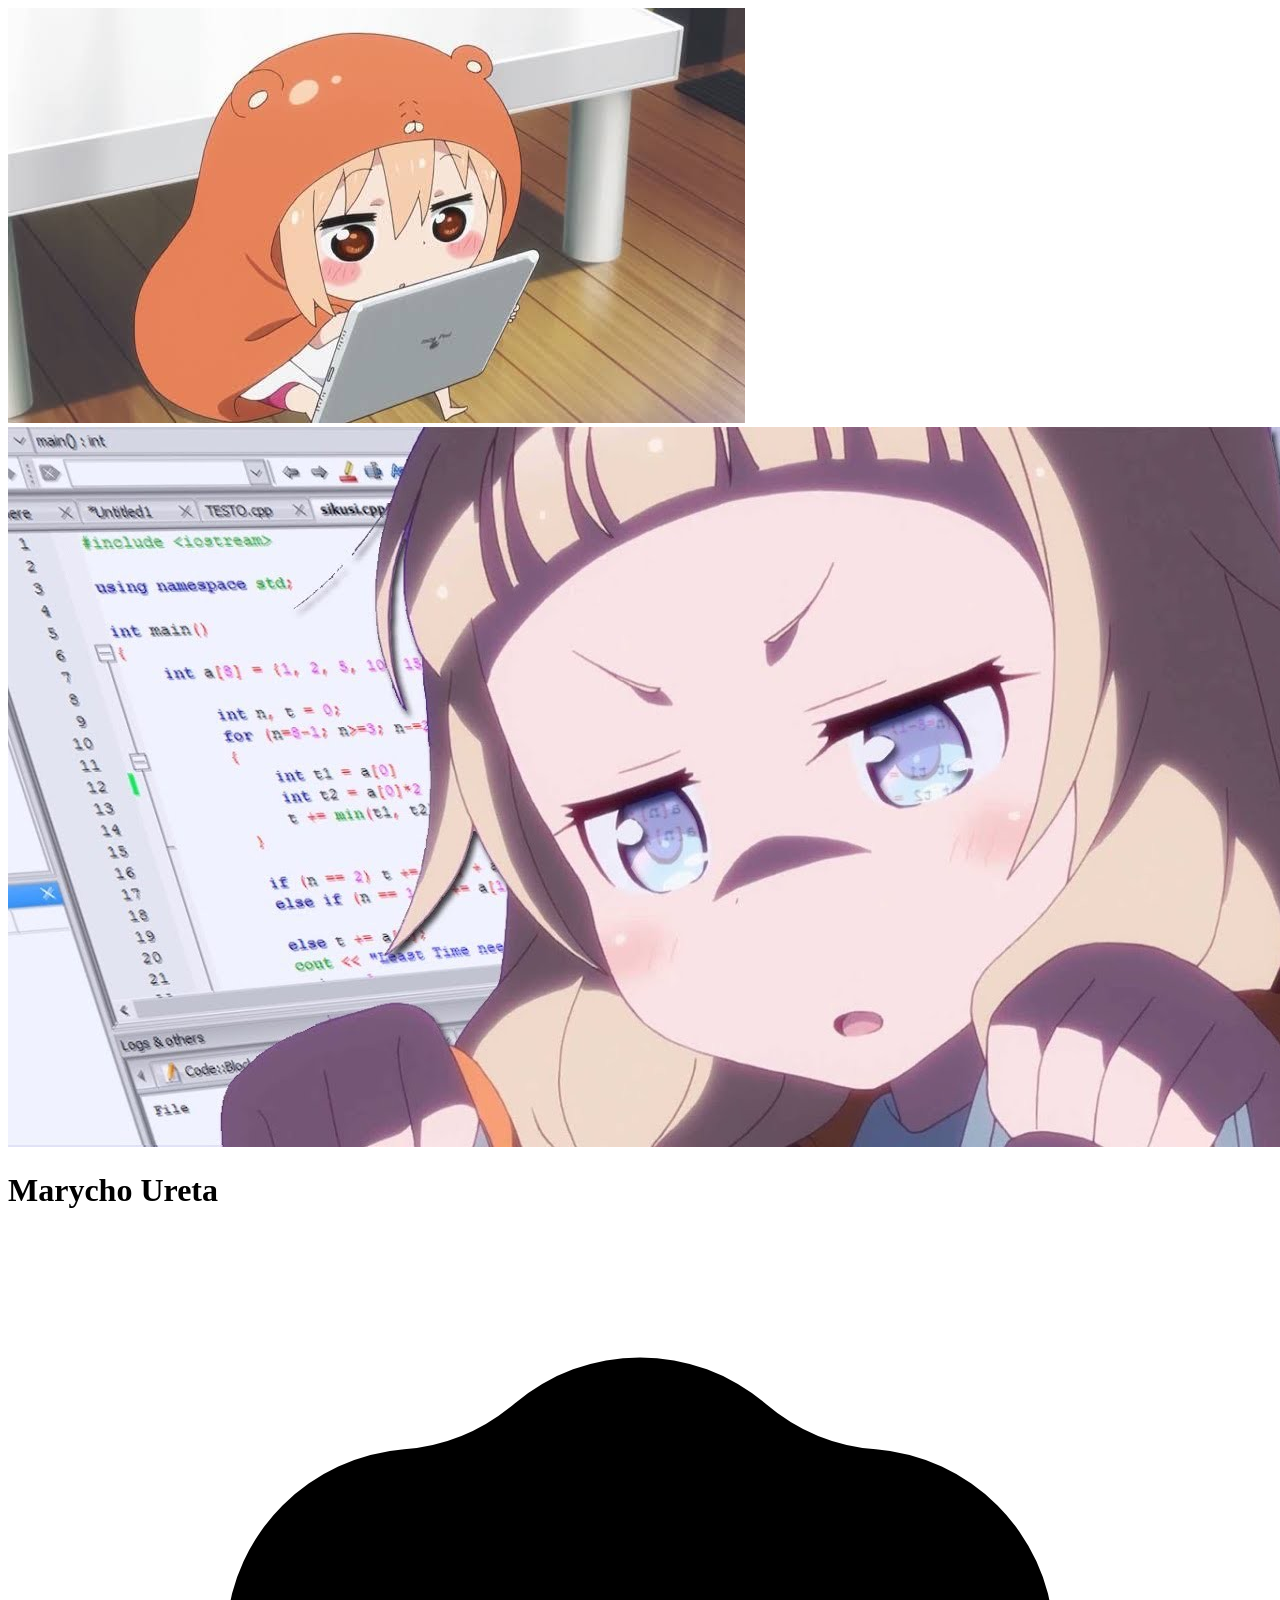
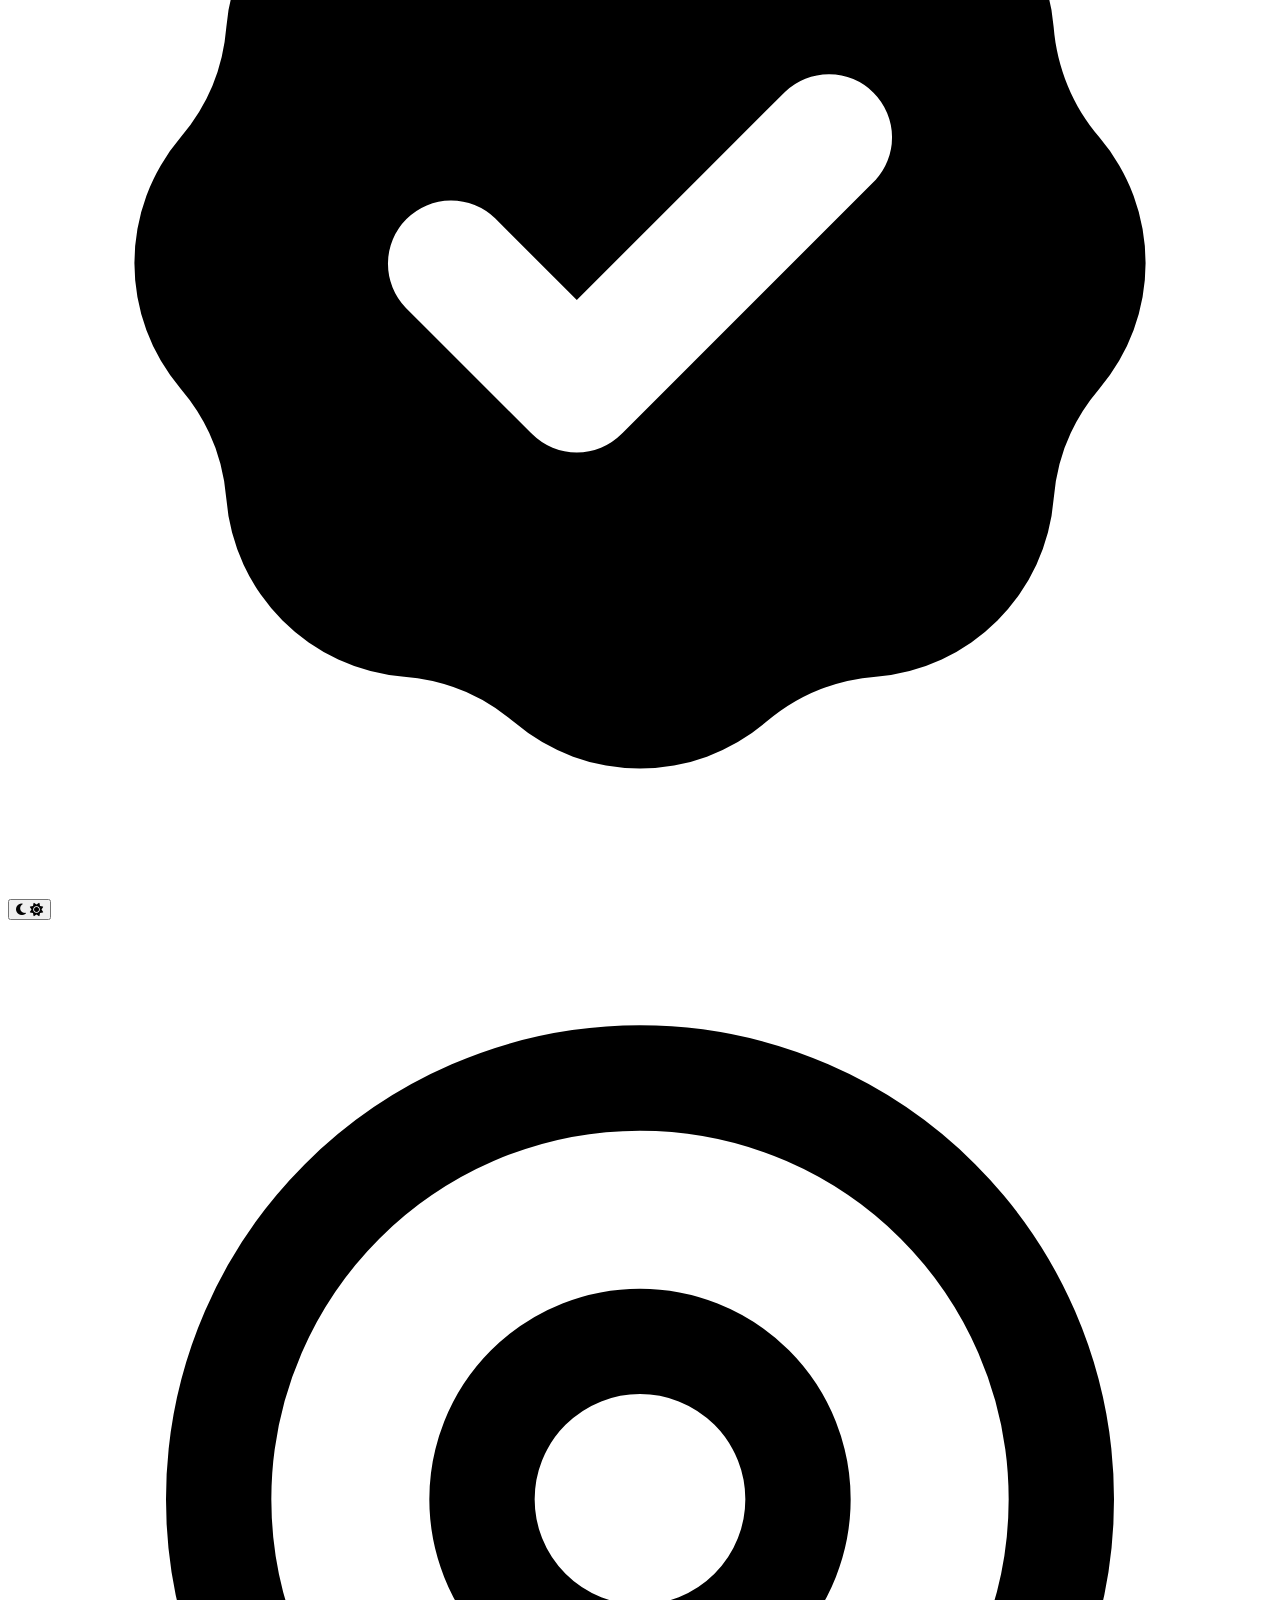
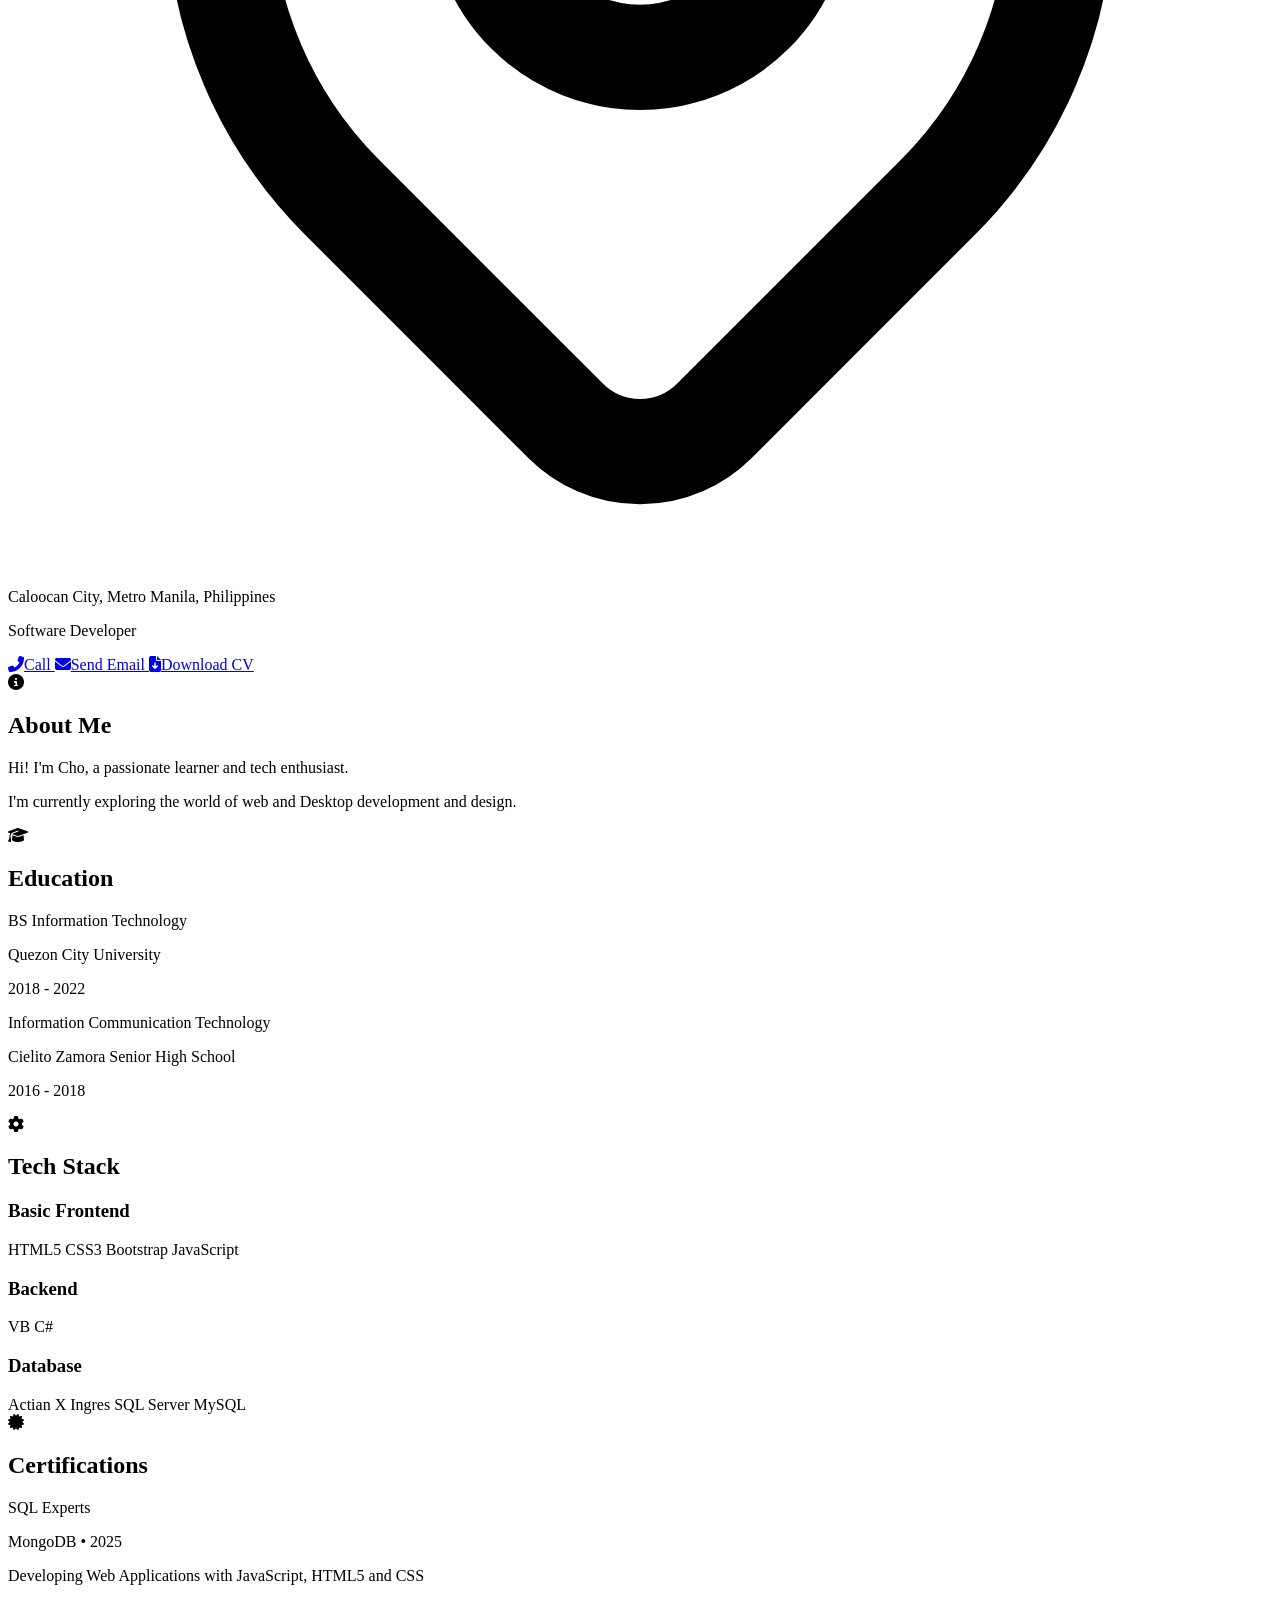
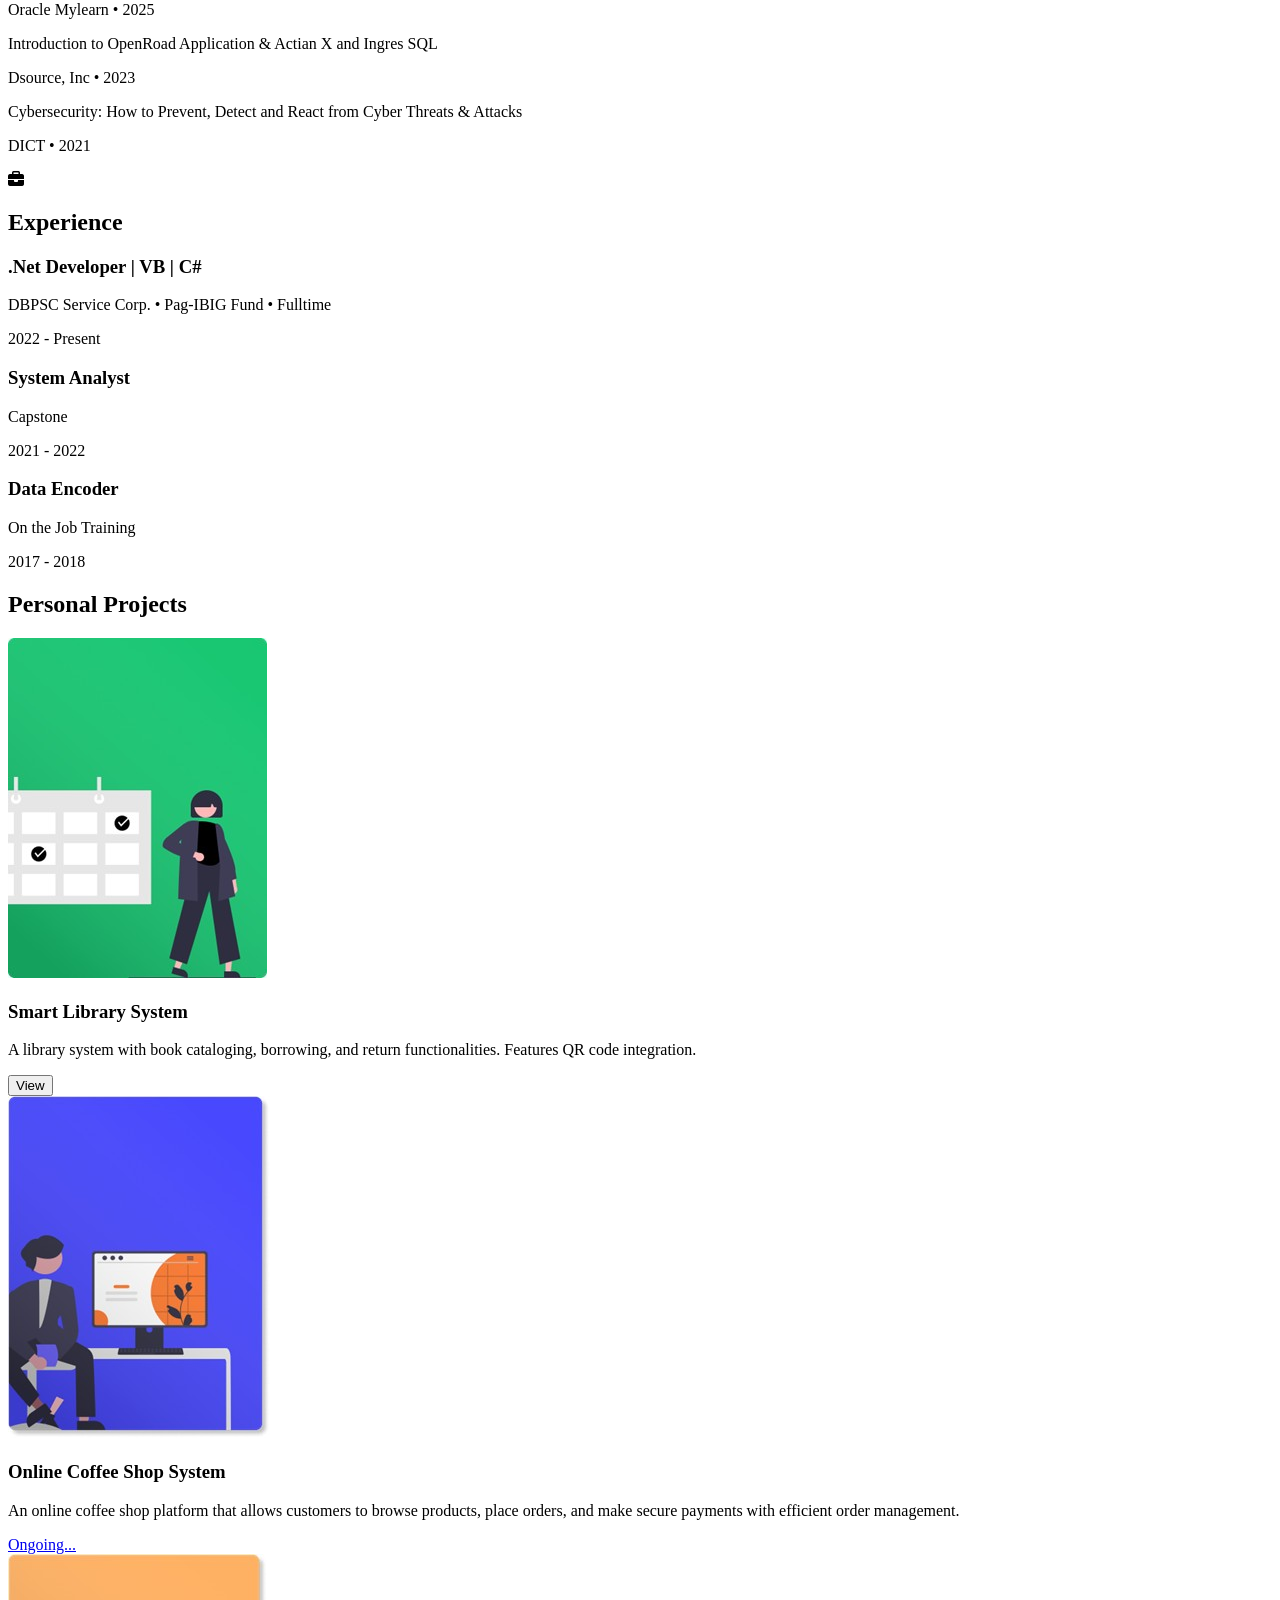
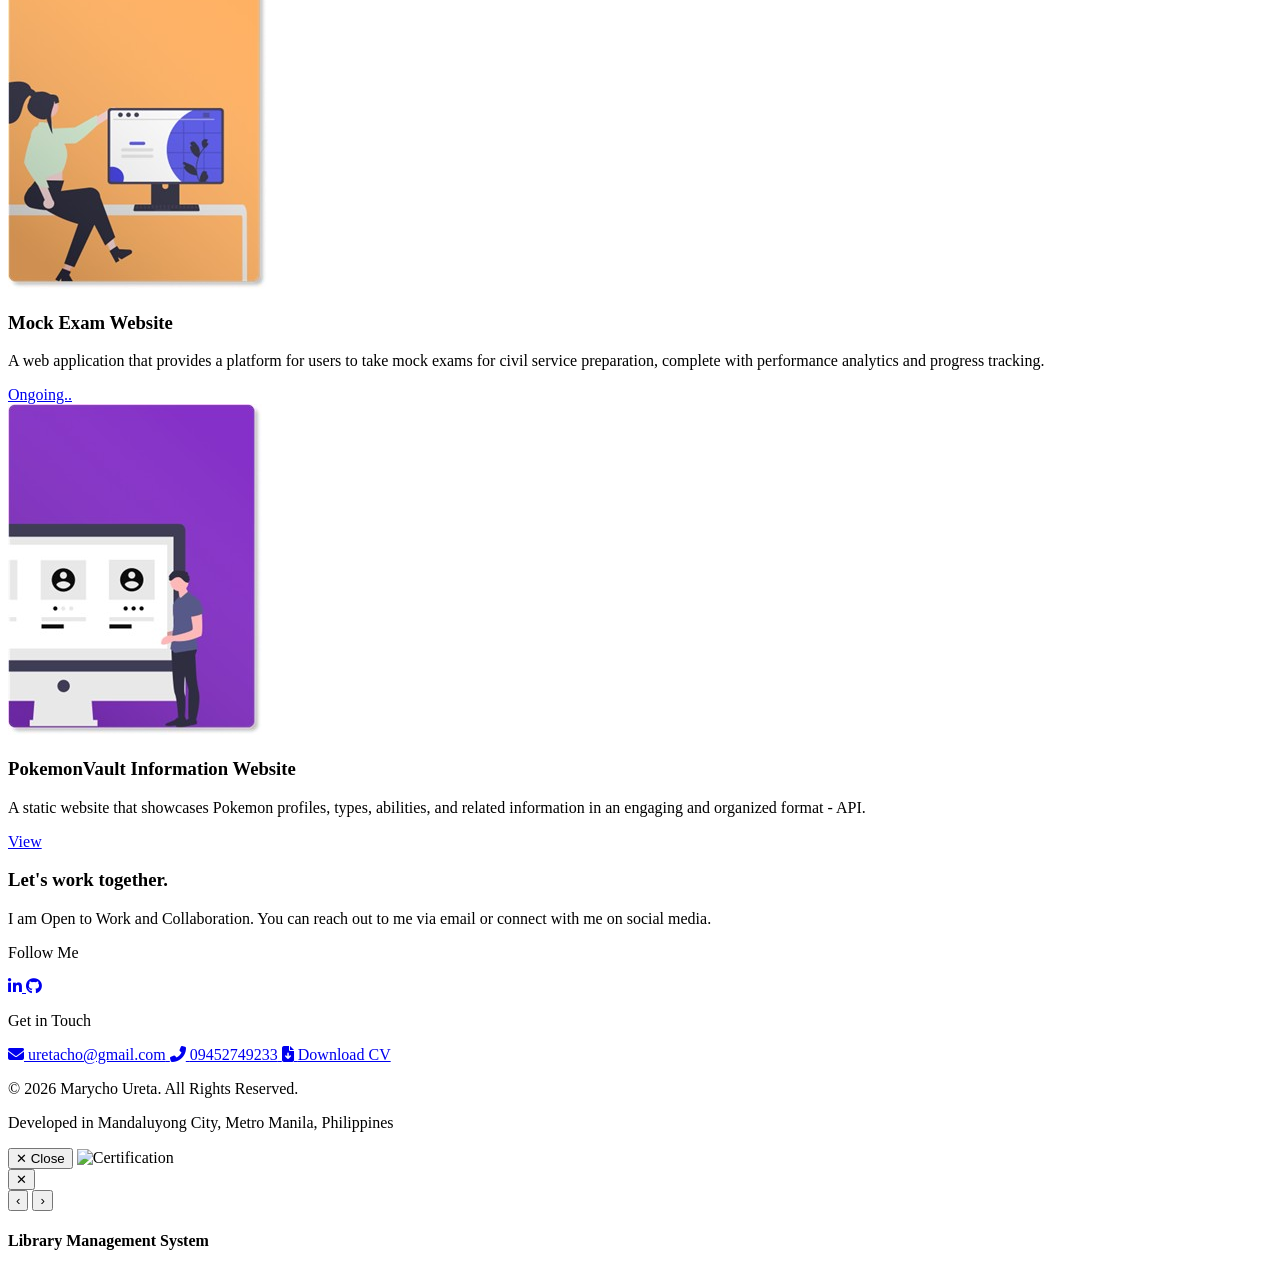
==== index.html @ 1e5c1863 "Update fmt.Println output from 'Hello World' to 'Goodbye World'" ====
<!DOCTYPE html>
<html lang="en" class="scroll-smooth">
<head>
    <meta charset="UTF-8">
    <meta name="viewport" content="width=device-width, initial-scale=1.0">
    <title>Marycho Ureta | Software Developer</title>
    <meta name="description" content="Software Developer specializing in .Net, VB, C#, and UI/UX Design">

    <!-- Tailwind CSS CDN -->
    <script src="https://cdn.tailwindcss.com"></script>
    <script>
        tailwind.config = {
            darkMode: 'class',
            theme: { extend: {} }
        }
    </script>

    <!-- Font Awesome -->
    <link rel="stylesheet" href="https://cdnjs.cloudflare.com/ajax/libs/font-awesome/6.5.1/css/all.min.css">

    <!-- Custom Styles -->
    <link rel="stylesheet" href="style.css">
</head>

<body class="antialiased bg-gray-50 text-gray-900 min-h-screen">

    <!-- ======== HEADER ======== -->
    <header class="bg-gray-50">
        <div class="max-w-5xl mx-auto px-4 md:px-6 py-8">
            <div class="flex flex-col md:flex-row items-center md:items-start gap-6 md:gap-8 text-center md:text-left">

                <!-- Profile Images -->
                <div class="relative w-28 h-28 sm:w-32 sm:h-32 md:w-40 md:h-40 rounded-lg overflow-hidden group cursor-pointer shadow-sm">
                    <img src="cho1.jpeg" alt="Marycho Ureta"
                         class="absolute inset-0 w-full h-full object-cover group-hover:opacity-0 transition-opacity duration-300">
                    <img src="cho2.jpeg" alt="Marycho Ureta"
                         class="absolute inset-0 w-full h-full object-cover opacity-0 group-hover:opacity-100 transition-opacity duration-300">
                </div>

                <div class="flex-1 w-full">
                    <!-- Name & Badge -->
                    <div class="flex items-center justify-center md:justify-between mb-1">
                        <div class="flex items-center gap-2">
                            <h1 class="text-2xl md:text-3xl font-bold">Marycho Ureta</h1>
                            <svg class="w-5 h-5 text-blue-500" fill="currentColor" viewBox="0 0 20 20">
                                <path fill-rule="evenodd" d="M6.267 3.455a3.066 3.066 0 001.745-.723 3.066 3.066 0 013.976 0 3.066 3.066 0 001.745.723 3.066 3.066 0 012.812 2.812c.051.643.304 1.254.723 1.745a3.066 3.066 0 010 3.976 3.066 3.066 0 00-.723 1.745 3.066 3.066 0 01-2.812 2.812 3.066 3.066 0 00-1.745.723 3.066 3.066 0 01-3.976 0 3.066 3.066 0 00-1.745-.723 3.066 3.066 0 01-2.812-2.812 3.066 3.066 0 00-.723-1.745 3.066 3.066 0 010-3.976 3.066 3.066 0 00.723-1.745 3.066 3.066 0 012.812-2.812zm7.44 5.252a1 1 0 00-1.414-1.414L9 10.586 7.707 9.293a1 1 0 00-1.414 1.414l2 2a1 1 0 001.414 0l4-4z" clip-rule="evenodd"/>
                            </svg>
                        </div>

                        <!-- Dark Mode Toggle -->
                        <button id="darkModeToggle"
                                class="absolute top-4 right-4 md:relative md:top-0 md:right-0 w-10 h-10 flex items-center justify-center rounded-lg border hover:text-black hover:bg-gray-100">
                            <i class="fas fa-moon dark-icon"></i>
                            <i class="fas fa-sun light-icon hidden"></i>
                        </button>
                    </div>

                    <!-- Location -->
                    <div class="flex items-center justify-center md:justify-start gap-2 text-gray-600 mb-1">
                        <svg class="w-3 h-3" fill="none" stroke="currentColor" viewBox="0 0 24 24">
                            <path stroke-linecap="round" stroke-linejoin="round" stroke-width="2"
                                  d="M17.657 16.657L13.414 20.9a1.998 1.998 0 01-2.827 0l-4.244-4.243a8 8 0 1111.314 0z"/>
                            <path stroke-linecap="round" stroke-linejoin="round" stroke-width="2"
                                  d="M15 11a3 3 0 11-6 0 3 3 0 016 0z"/>
                        </svg>
                        <span class="text-xs">Caloocan City, Metro Manila, Philippines</span>
                    </div>

                    <p class="text-sm md:text-base font-medium mt-2 mb-4">Software Developer</p>

                    <!-- CTA Buttons -->
                    <div class="flex flex-col sm:flex-row gap-2.5 justify-center md:justify-start">
                        <a href="tel:09452749233"
                           class="border border-gray-200 px-5 py-2.5 rounded-lg hover:text-black hover:bg-gray-100 transition">
                            <i class="fas fa-phone-alt mr-2"></i>Call
                        </a>
                        <a href="https://mail.google.com/mail/?view=cm&to=uretacho@gmail.com" target="_blank"
                           class="border border-gray-200 px-5 py-2.5 rounded-lg hover:text-black hover:bg-gray-100 transition">
                            <i class="fas fa-envelope mr-2"></i>Send Email
                        </a>
                        <a href="Marycho_Altamia_Ureta_CV.pdf" target="_blank"
                           class="border border-gray-200 px-5 py-2.5 rounded-lg hover:text-black hover:bg-gray-100 transition">
                            <i class="fas fa-file-download mr-2"></i>Download CV
                        </a>
                    </div>
                </div>

            </div>
        </div>
    </header>

    <!-- ======== MAIN ======== -->
    <main class="max-w-5xl mx-auto px-4 py-4">
        <div class="grid grid-cols-1 lg:grid-cols-5 gap-4">

            <!-- ---- LEFT SIDEBAR ---- -->
            <div class="lg:col-span-2 space-y-6">

                <!-- About Me -->
                <section class="bg-white rounded-lg shadow-sm border p-6 fade-in hover-lift">
                    <div class="flex items-center gap-2 mb-4">
                        <i class="fas fa-info-circle text-gray-500"></i>
                        <h2 class="text-xl font-bold">About Me</h2>
                    </div>
                    <p class="text-gray-600 text-sm leading-relaxed mb-3">
                        Hi! I'm Cho, a passionate learner and tech enthusiast.
                    </p>
                    <p class="text-sm text-gray-600 leading-relaxed">
                        I'm currently exploring the world of web and Desktop development and design.
                    </p>
                </section>

                <!-- Education -->
                <section class="bg-white rounded-lg shadow-sm border p-6 fade-in hover-lift">
                    <div class="flex items-center gap-2 mb-4">
                        <i class="fas fa-graduation-cap text-gray-500"></i>
                        <h2 class="text-xl font-bold">Education</h2>
                    </div>
                    <div class="space-y-4">
                        <div>
                            <p class="font-semibold">BS Information Technology</p>
                            <p class="text-sm text-gray-600 mt-0.5">Quezon City University</p>
                            <p class="text-xs text-gray-500 mt-1">2018 - 2022</p>
                        </div>
                        <div>
                            <p class="font-semibold">Information Communication Technology</p>
                            <p class="text-sm text-gray-600 mt-0.5">Cielito Zamora Senior High School</p>
                            <p class="text-xs text-gray-500 mt-1">2016 - 2018</p>
                        </div>
                    </div>
                </section>

                <!-- Tech Stack -->
                <section class="bg-white rounded-lg shadow-sm border p-6 fade-in hover-lift">
                    <div class="flex items-center gap-2 mb-6">
                        <i class="fas fa-cog text-gray-500"></i>
                        <h2 class="text-xl font-bold">Tech Stack</h2>
                    </div>
                    <div class="space-y-6">
                        <div>
                            <h3 class="font-bold mb-3">Basic Frontend</h3>
                            <div class="flex flex-wrap gap-2">
                                <span class="border px-3 py-1 rounded-lg text-sm">HTML5</span>
                                <span class="border px-3 py-1 rounded-lg text-sm">CSS3</span>
                                <span class="border px-3 py-1 rounded-lg text-sm">Bootstrap</span>
                                <span class="border px-3 py-1 rounded-lg text-sm">JavaScript</span>
                            </div>
                        </div>
                        <div>
                            <h3 class="font-bold mb-3">Backend</h3>
                            <div class="flex flex-wrap gap-2">
                                <span class="border px-3 py-1 rounded-lg text-sm">VB</span>
                                <span class="border px-3 py-1 rounded-lg text-sm">C#</span>
                            </div>
                        </div>
                        <div>
                            <h3 class="font-bold mb-3">Database</h3>
                            <div class="flex flex-wrap gap-2">
                                <span class="border px-3 py-1 rounded-lg text-sm">Actian X Ingres</span>
                                <span class="border px-3 py-1 rounded-lg text-sm">SQL Server</span>
                                <span class="border px-3 py-1 rounded-lg text-sm">MySQL</span>
                            </div>
                        </div>
                    </div>
                </section>

                <!-- Certifications -->
                <section class="bg-white rounded-lg shadow-sm border p-6 fade-in hover-lift">
                    <div class="flex items-center gap-2 mb-6">
                        <i class="fas fa-certificate text-gray-500"></i>
                        <h2 class="text-xl font-bold">Certifications</h2>
                    </div>
                    <div class="space-y-4">
                        <div class="cursor-pointer p-2 rounded-lg border hover:text-black hover:bg-gray-50 transition"
                             onclick="openCertModal('mongodb.jpg')">
                            <p class="font-semibold text-sm">SQL Experts</p>
                            <p class="text-xs text-gray-500 mt-1">MongoDB • 2025</p>
                        </div>
                        <div class="cursor-pointer p-2 rounded-lg border hover:text-black hover:bg-gray-50 transition"
                             onclick="openCertModal('cert2.jpg')">
                            <p class="font-semibold text-sm">Developing Web Applications with JavaScript, HTML5 and CSS</p>
                            <p class="text-xs text-gray-500 mt-1">Oracle Mylearn • 2025</p>
                        </div>
                        <div class="cursor-pointer p-2 rounded-lg border hover:text-black hover:bg-gray-50 transition"
                             onclick="openCertModal('cert3.jpg')">
                            <p class="font-semibold text-sm">Introduction to OpenRoad Application &amp; Actian X and Ingres SQL</p>
                            <p class="text-xs text-gray-500 mt-1">Dsource, Inc • 2023</p>
                        </div>
                        <div class="cursor-pointer p-2 rounded-lg border hover:text-black hover:bg-gray-50 transition"
                             onclick="openCertModal('dict.jpg')">
                            <p class="font-semibold text-sm">Cybersecurity: How to Prevent, Detect and React from Cyber Threats &amp; Attacks</p>
                            <p class="text-xs text-gray-500 mt-1">DICT • 2021</p>
                        </div>
                    </div>
                </section>

            </div>
            <!-- end LEFT SIDEBAR -->

            <!-- ---- RIGHT CONTENT ---- -->
            <div class="lg:col-span-3 space-y-6">

                <!-- Experience -->
                <section class="bg-white rounded-lg shadow-sm border p-6 fade-in hover-lift">
                    <div class="flex items-center gap-2 mb-6">
                        <i class="fas fa-briefcase text-gray-500"></i>
                        <h2 class="text-xl font-bold">Experience</h2>
                    </div>
                    <div class="space-y-4">
                        <div class="flex justify-between gap-4 border-l-2 border-green-500 pl-4">
                            <div>
                                <h3 class="font-semibold">.Net Developer | VB | C#</h3>
                                <p class="text-sm text-gray-600 mt-0.5">DBPSC Service Corp. • Pag-IBIG Fund • Fulltime</p>
                            </div>
                            <span class="text-sm text-gray-500 whitespace-nowrap">2022 - Present</span>
                        </div>
                        <div class="flex justify-between gap-4 border-l-2 border-gray-300 pl-4">
                            <div>
                                <h3 class="font-semibold">System Analyst</h3>
                                <p class="text-sm text-gray-600 mt-0.5">Capstone</p>
                            </div>
                            <span class="text-sm text-gray-500 whitespace-nowrap">2021 - 2022</span>
                        </div>
                        <div class="flex justify-between gap-4 border-l-2 border-gray-300 pl-4">
                            <div>
                                <h3 class="font-semibold">Data Encoder</h3>
                                <p class="text-sm text-gray-600 mt-0.5">On the Job Training</p>
                            </div>
                            <span class="text-sm text-gray-500 whitespace-nowrap">2017 - 2018</span>
                        </div>
                    </div>
                </section>

                <!-- Projects -->
                <section class="bg-white rounded-lg shadow-sm border p-6 fade-in hover-lift">
                    <h2 class="text-xl font-bold mb-6">Personal Projects</h2>
                    <div class="grid grid-cols-1 md:grid-cols-2 gap-4">

                        <div class="border rounded-lg overflow-hidden hover-lift">
                            <img src="Picture1.jpg" alt="HLMS" class="w-full h-24 object-cover bg-gray-100">
                            <div class="p-4">
                                <h3 class="font-semibold mb-1">Smart Library System</h3>
                                <p class="text-xs text-gray-600 mb-3">A library system with book cataloging, borrowing, and return functionalities. Features QR code integration.</p>
                                <button onclick="openLibModal(0)" class="text-sm text-blue-600 hover:underline">View</button>
                            </div>
                        </div>

                        <div class="border rounded-lg overflow-hidden hover-lift">
                            <img src="Picture2.jpg" alt="CTS" class="w-full h-24 object-cover bg-gray-100">
                            <div class="p-4">
                                <h3 class="font-semibold mb-1">Online Coffee Shop System</h3>
                                <p class="text-xs text-gray-600 mb-3">An online coffee shop platform that allows customers to browse products, place orders, and make secure payments with efficient order management.</p>
                                <a href="#" class="text-sm text-blue-600 hover:underline">Ongoing...</a>
                            </div>
                        </div>

                        <div class="border rounded-lg overflow-hidden hover-lift">
                            <img src="Picture3.jpg" alt="Mora" class="w-full h-24 object-cover bg-gray-100">
                            <div class="p-4">
                                <h3 class="font-semibold mb-1">Mock Exam Website</h3>
                                <p class="text-xs text-gray-600 mb-3">A web application that provides a platform for users to take mock exams for civil service preparation, complete with performance analytics and progress tracking.</p>
                                <a href="#" class="text-sm text-blue-600 hover:underline">Ongoing..</a>
                            </div>
                        </div>

                        <div class="border rounded-lg overflow-hidden hover-lift">
                            <img src="Picture4.jpg" alt="OTCS" class="w-full h-24 object-cover bg-gray-100">
                            <div class="p-4">
                                <h3 class="font-semibold mb-1">PokemonVault Information Website</h3>
                                <p class="text-xs text-gray-600 mb-3">A static website that showcases Pokemon profiles, types, abilities, and related information in an engaging and organized format - API.</p>
                                <a href="https://umarucho3.github.io/pokemonvault/index.html" target="_blank" class="text-sm text-blue-600 hover:underline">View</a>
                            </div>
                        </div>

                    </div>
                </section>

                <!-- Contact -->
                <section class="bg-white rounded-lg shadow-sm border p-6 fade-in hover-lift">
                    <h3 class="text-2xl font-extrabold mb-4">
                        Let's work <span class="text-gray-400">together.</span>
                    </h3>
                    <p class="text-gray-600 text-sm leading-relaxed mb-6">
                        I am Open to Work and Collaboration. You can reach out to me via email or connect with me on social media.
                    </p>
                    <div class="grid grid-cols-1 md:grid-cols-2 gap-4">
                        <div>
                            <p class="text-xs font-bold text-gray-400 uppercase mb-3">Follow Me</p>
                            <div class="flex gap-3">
                                <a href="https://www.linkedin.com/in/marycho-ureta-57b153307"
                                   class="w-9 h-9 rounded-lg bg-gray-50 flex items-center justify-center hover:bg-blue-50 hover:text-blue-600 transition">
                                    <i class="fab fa-linkedin-in"></i>
                                </a>
                                <a href="https://github.com/umarucho3"
                                   class="w-9 h-9 rounded-lg bg-gray-50 flex items-center justify-center hover:text-black hover:bg-gray-200 transition">
                                    <i class="fab fa-github"></i>
                                </a>
                            </div>
                        </div>
                        <div>
                            <p class="text-xs font-bold text-gray-400 uppercase mb-3">Get in Touch</p>
                            <div class="space-y-2">
                                <a href="mailto:uretacho@gmail.com"
                                   class="flex items-center gap-2 p-2 border hover:text-black rounded-lg hover:bg-gray-50 transition">
                                    <i class="fas fa-envelope text-gray-400"></i>
                                    <span class="text-sm">uretacho@gmail.com</span>
                                </a>
                                <a href="tel:09452749233"
                                   class="flex items-center gap-2 p-2 border hover:text-black rounded-lg hover:bg-gray-50 transition">
                                    <i class="fas fa-phone-alt text-gray-400"></i>
                                    <span class="text-sm">09452749233</span>
                                </a>
                                <a href="Marycho_Altamia_Ureta_CV.pdf" download
                                   class="flex items-center gap-2 p-2 border hover:text-black rounded-lg hover:bg-gray-50 transition">
                                    <i class="fas fa-file-download text-gray-400"></i>
                                    <span class="text-sm">Download CV</span>
                                </a>
                            </div>
                        </div>
                    </div>
                </section>

            </div>
            <!-- end RIGHT CONTENT -->

        </div>
    </main>

    <!-- ======== FOOTER ======== -->
    <footer class="bg-white mt-12">
        <div class="max-w-4xl mx-auto px-6 py-10 text-center border-t">
            <p class="text-sm">© 2026 Marycho Ureta. All Rights Reserved.</p>
            <p class="text-sm text-gray-500">Developed in Mandaluyong City, Metro Manila, Philippines</p>
        </div>
    </footer>

    <!-- ======== CERTIFICATION MODAL ======== -->
    <div id="certModal"
         class="fixed inset-0 z-50 hidden items-center justify-center bg-black bg-opacity-80 p-4"
         onclick="if(event.target===this) closeCertModal()">
        <div class="relative max-w-4xl w-full" onclick="event.stopPropagation()">
            <button onclick="closeCertModal()"
                    class="absolute -top-10 right-0 text-white hover:text-gray-300 text-sm">
                ✕ Close
            </button>
            <img id="certModalImage" src="" alt="Certification" class="w-full h-auto rounded-xl shadow-2xl">
        </div>
    </div>

    <!-- ======== LIBRARY MANAGEMENT SYSTEM MODAL ======== -->
    <div id="libModal"
         class="fixed inset-0 z-50 hidden items-center justify-center bg-black bg-opacity-80 p-4"
         onclick="if(event.target===this) closeLibModal()">
        <div class="relative max-w-5xl w-full bg-gray-900 rounded-xl overflow-hidden shadow-2xl">

            <button onclick="closeLibModal()"
                    class="absolute top-3 right-3 z-10 w-8 h-8 rounded-full bg-black bg-opacity-50 text-white flex items-center justify-center hover:bg-opacity-80 transition text-sm font-bold">
                ✕
            </button>

            <div class="relative">
                <div id="libSlideContainer"></div>
                <button onclick="changeLibSlide(-1)"
                        class="absolute left-3 top-1/2 -translate-y-1/2 bg-black bg-opacity-20 hover:bg-opacity-40 text-white text-2xl px-3 py-2 rounded-lg transition">‹</button>
                <button onclick="changeLibSlide(1)"
                        class="absolute right-3 top-1/2 -translate-y-1/2 bg-black bg-opacity-20 hover:bg-opacity-40 text-white text-2xl px-3 py-2 rounded-lg transition">›</button>
            </div>

            <div id="libDotWrap" class="flex justify-center gap-1.5 py-2 bg-gray-900"></div>

            <div class="px-5 py-4 bg-gray-800">
                <h4 class="text-white font-semibold">Library Management System</h4>
                <p id="libCaption" class="text-gray-400 text-sm mt-1"></p>
            </div>
        </div>
    </div>

    <!-- Custom Scripts -->
    <script src="script.js"></script>

</body>
</html>
---- style.css ----
.dark { color-scheme: dark; }
.dark body { background-color: #111827; color: white; }
.dark .bg-white { background-color: #1f2937; }
.dark .bg-gray-50 { background-color: #111827; }
.dark .text-gray-900 { color: white; }
.dark .text-gray-600 { color: #9ca3af; }
.dark .border-gray-200 { border-color: #374151; }

.hover-lift { transition: transform 0.3s; }
.hover-lift:hover { transform: translateY(-4px); }

.fade-in { animation: fadeIn 0.5s ease-in; }
@keyframes fadeIn {
    from { opacity: 0; transform: translateY(10px); }
    to   { opacity: 1; transform: translateY(0); }
}
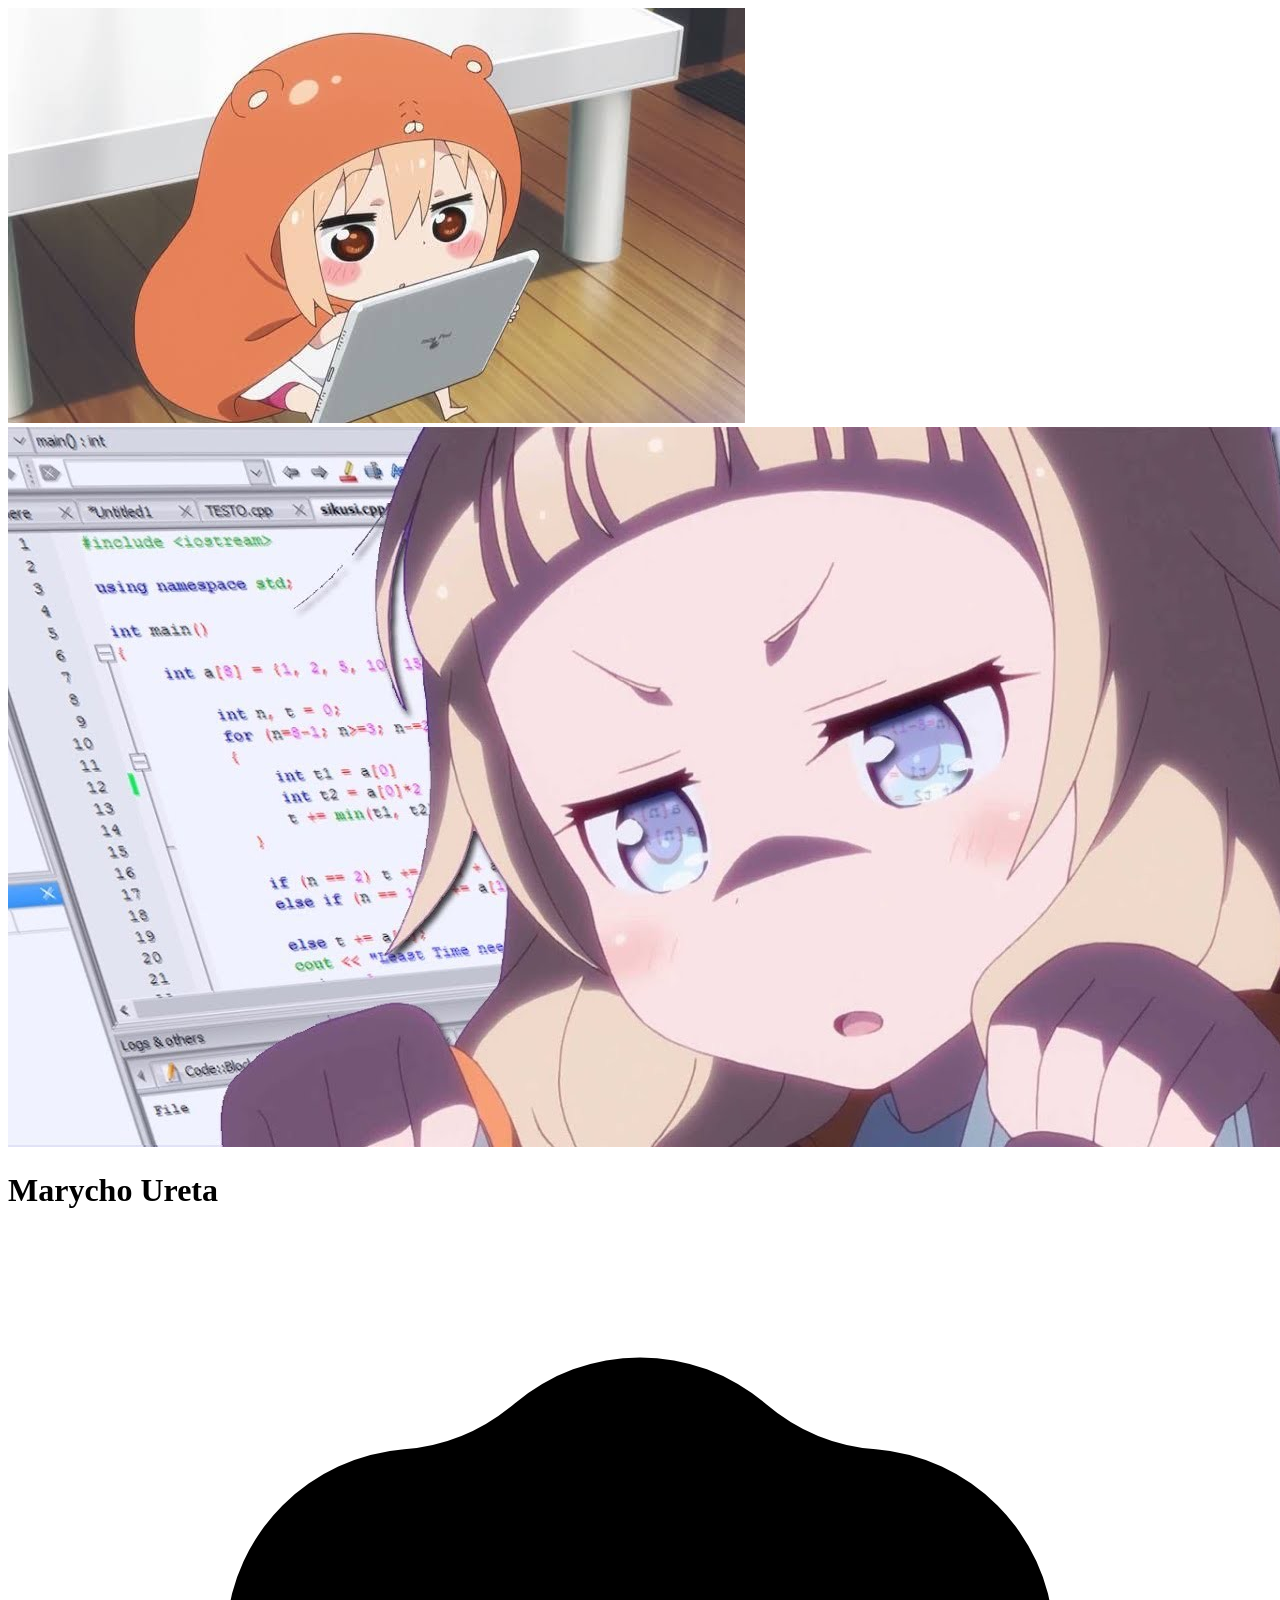
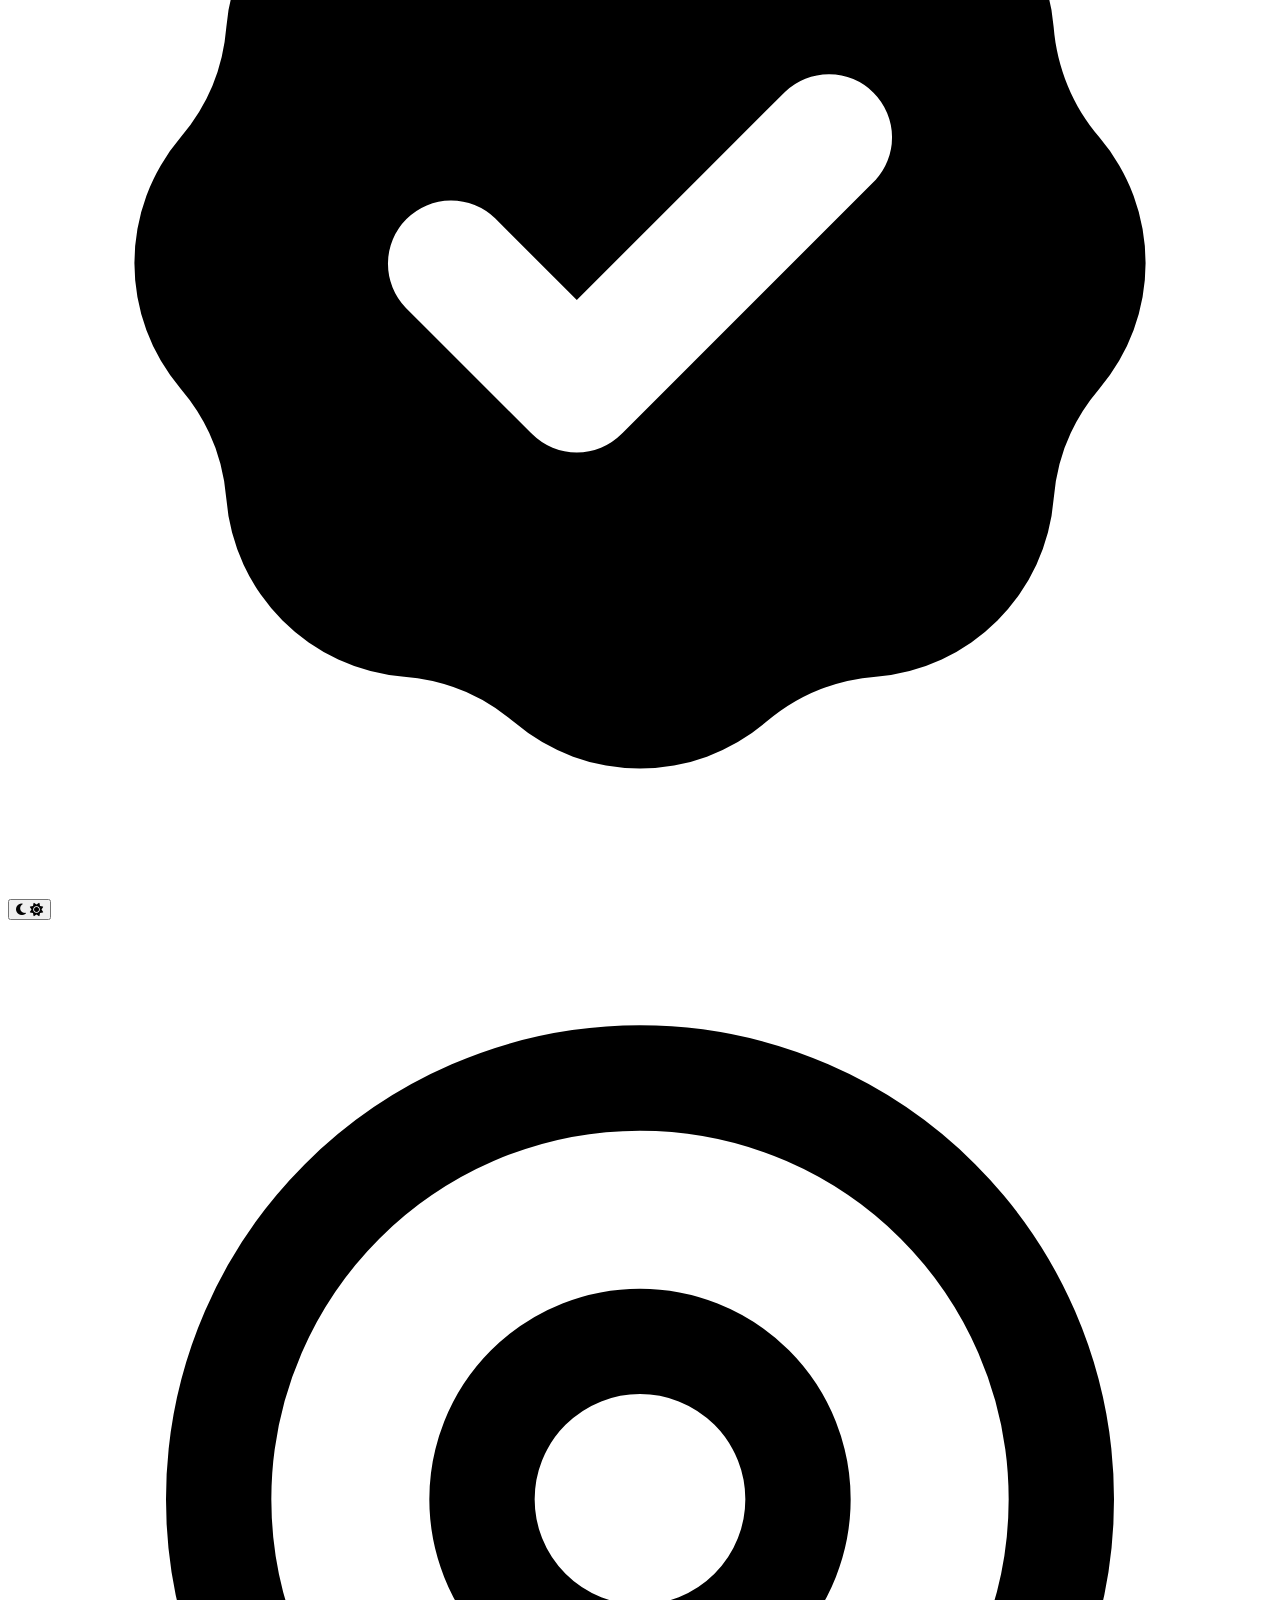
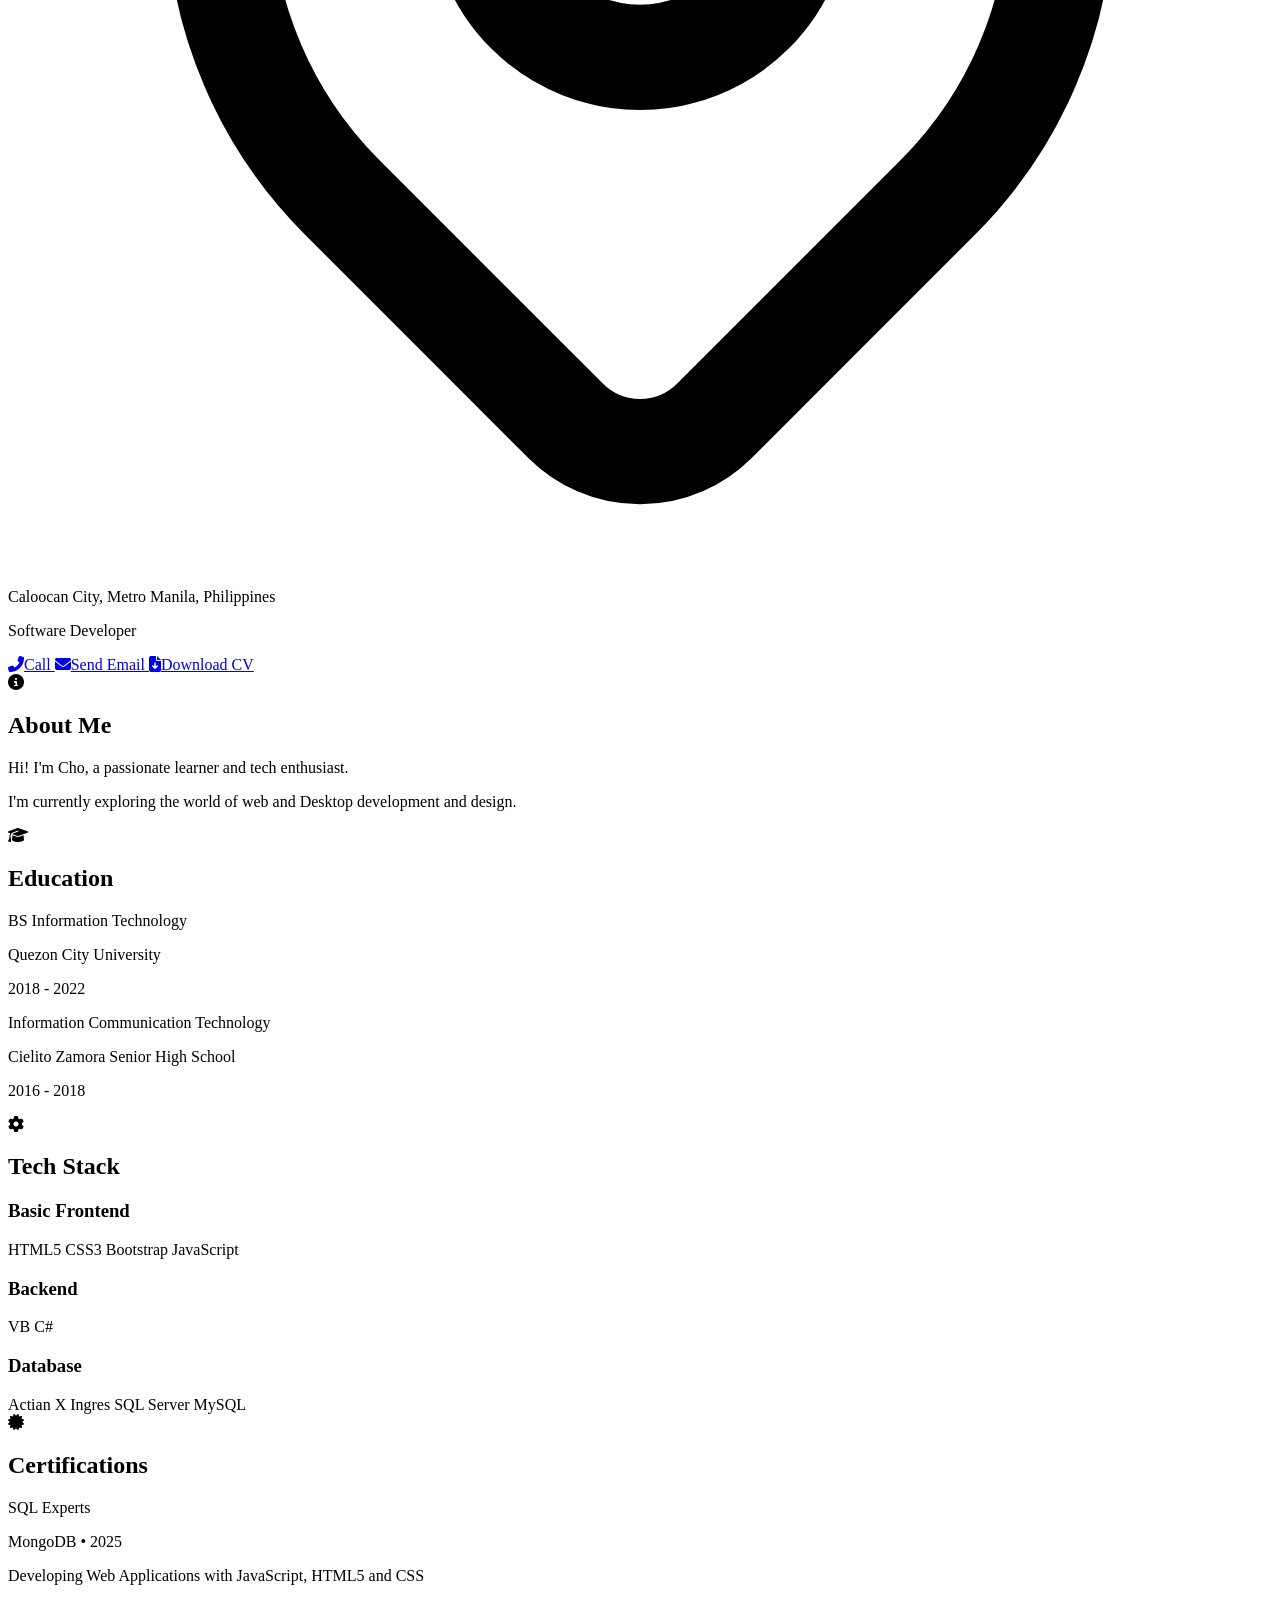
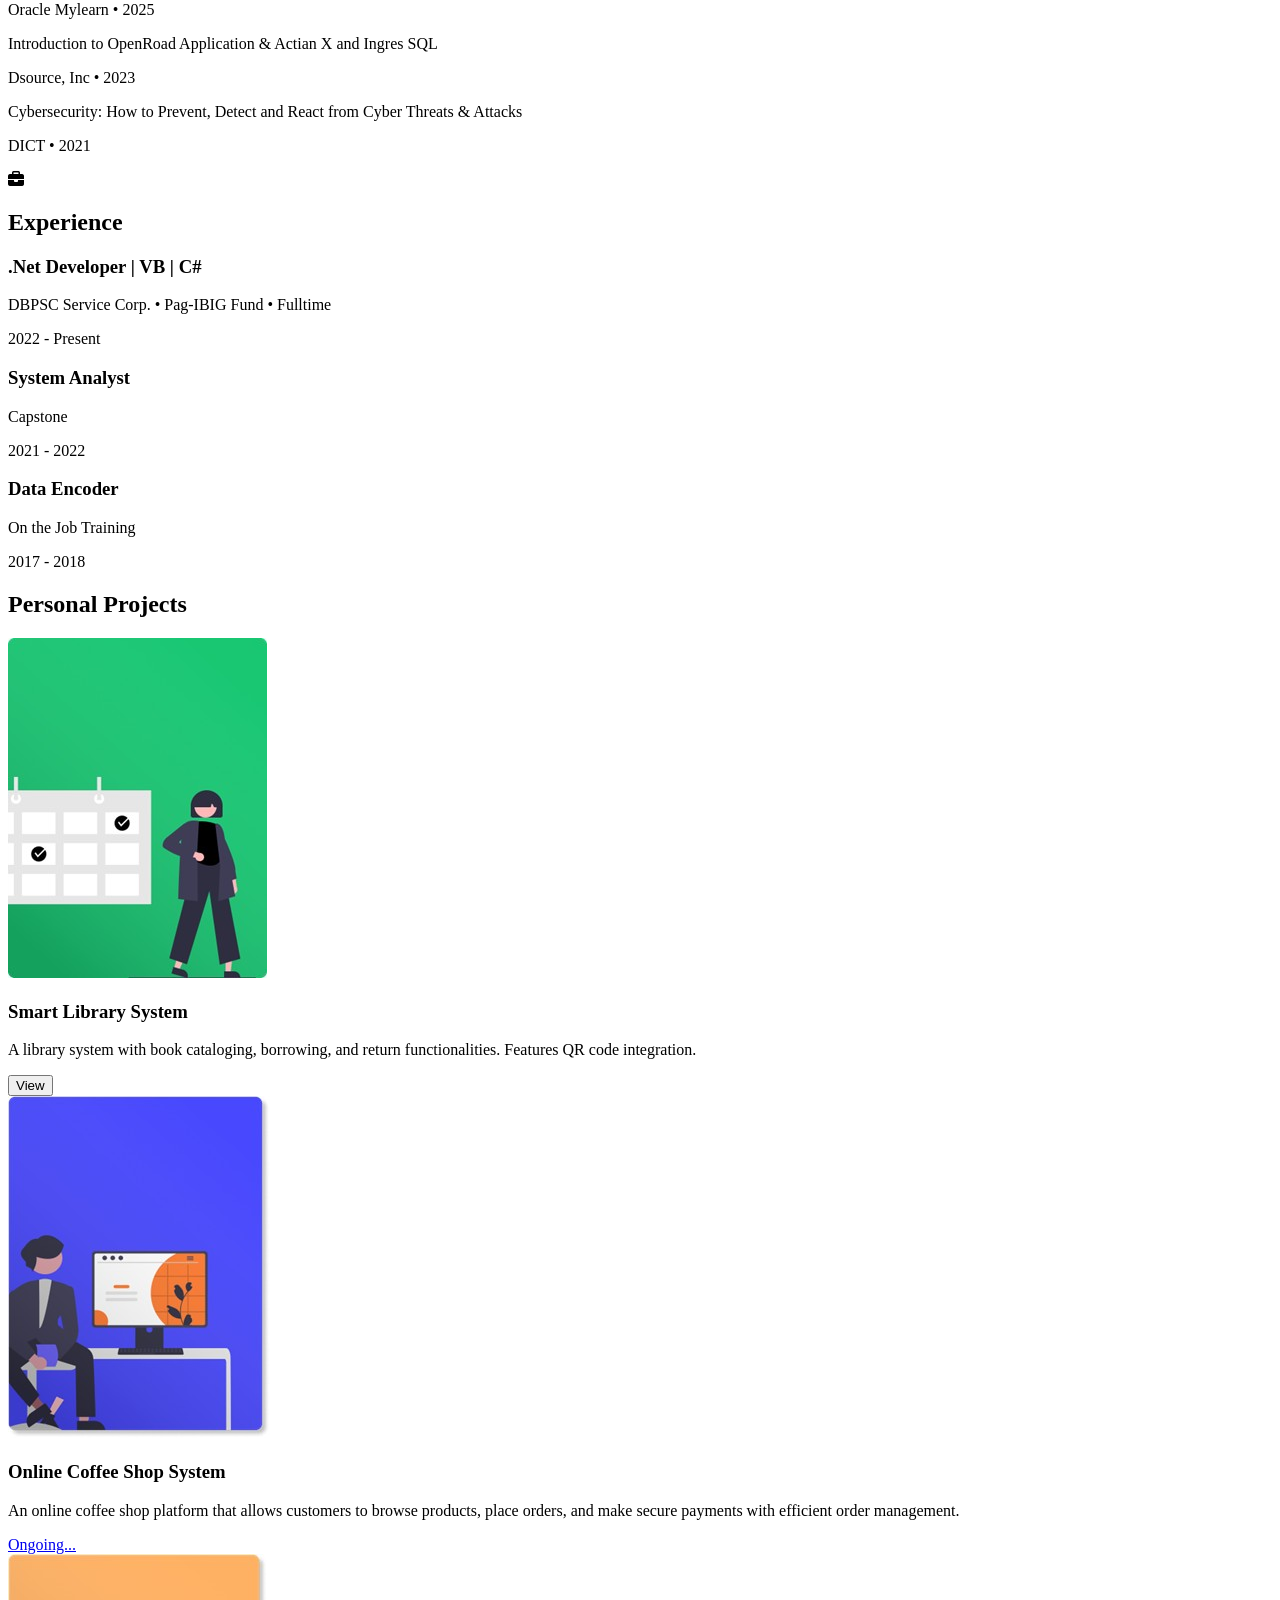
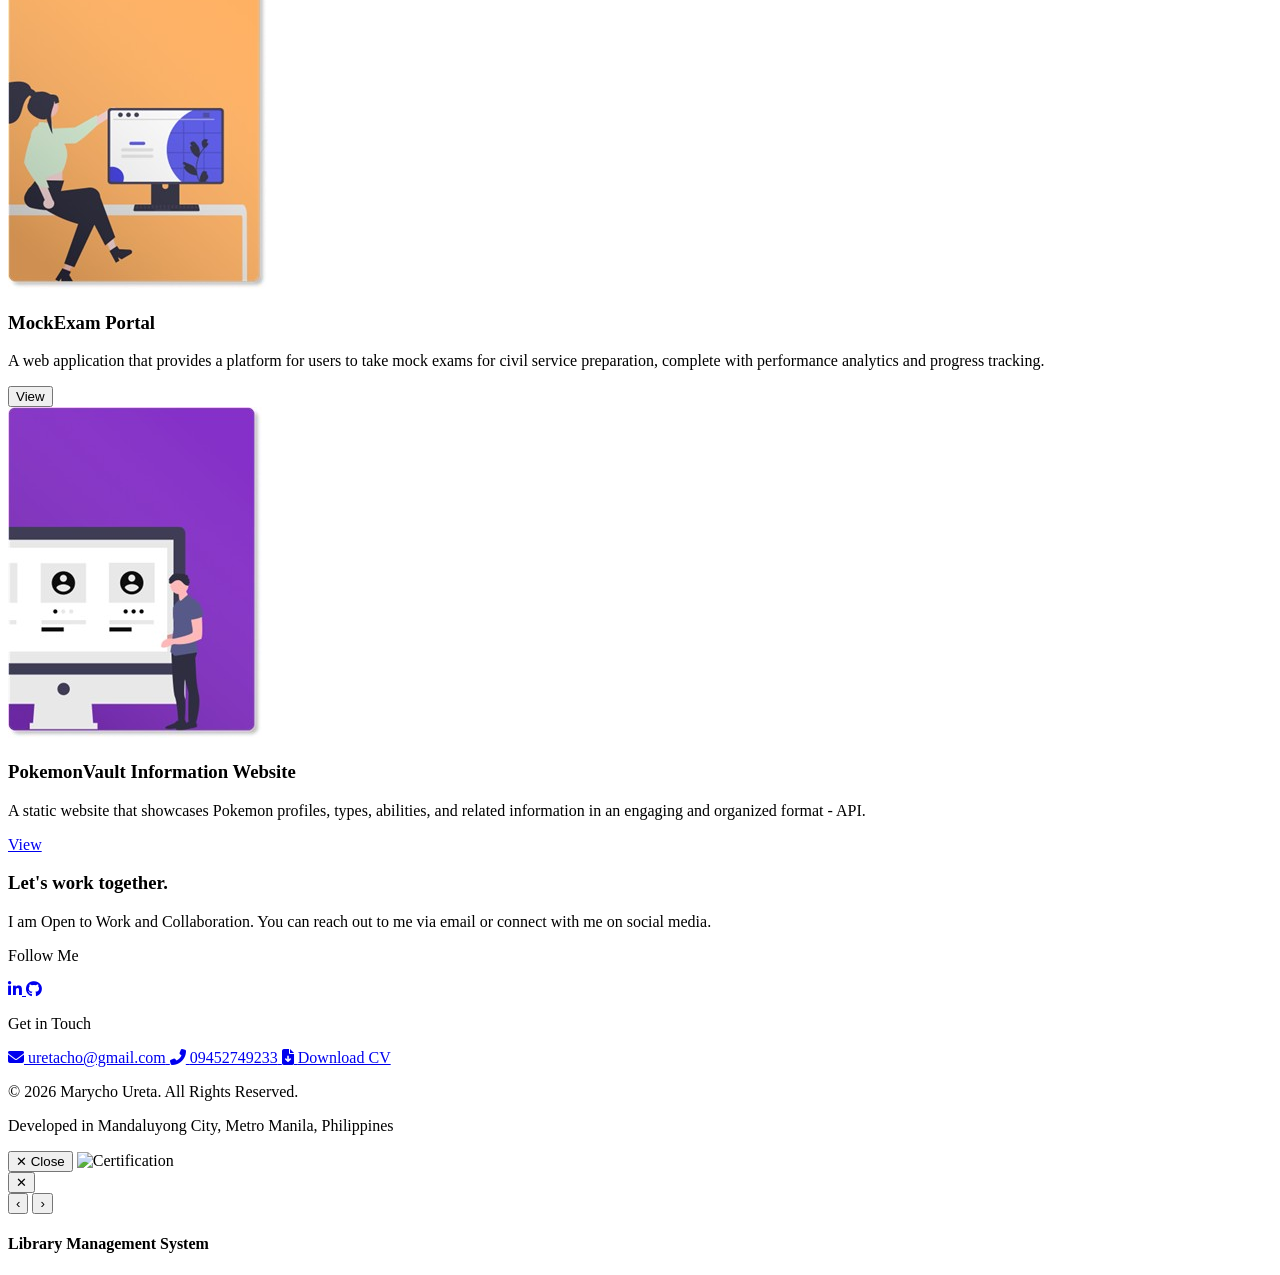
==== commit 0b98a040: "Update index.html" ====
--- a/index.html
+++ b/index.html
@@ -257,9 +257,9 @@
                         <div class="border rounded-lg overflow-hidden hover-lift">
                             <img src="Picture3.jpg" alt="Mora" class="w-full h-24 object-cover bg-gray-100">
                             <div class="p-4">
-                                <h3 class="font-semibold mb-1">Mock Exam Website</h3>
+                                <h3 class="font-semibold mb-1">MockExam Portal</h3>
                                 <p class="text-xs text-gray-600 mb-3">A web application that provides a platform for users to take mock exams for civil service preparation, complete with performance analytics and progress tracking.</p>
-                                <a href="#" class="text-sm text-blue-600 hover:underline">Ongoing..</a>
+                                <button onclick="openMockModal(0)" class="text-sm text-blue-600 hover:underline">View</button>
                             </div>
                         </div>
 
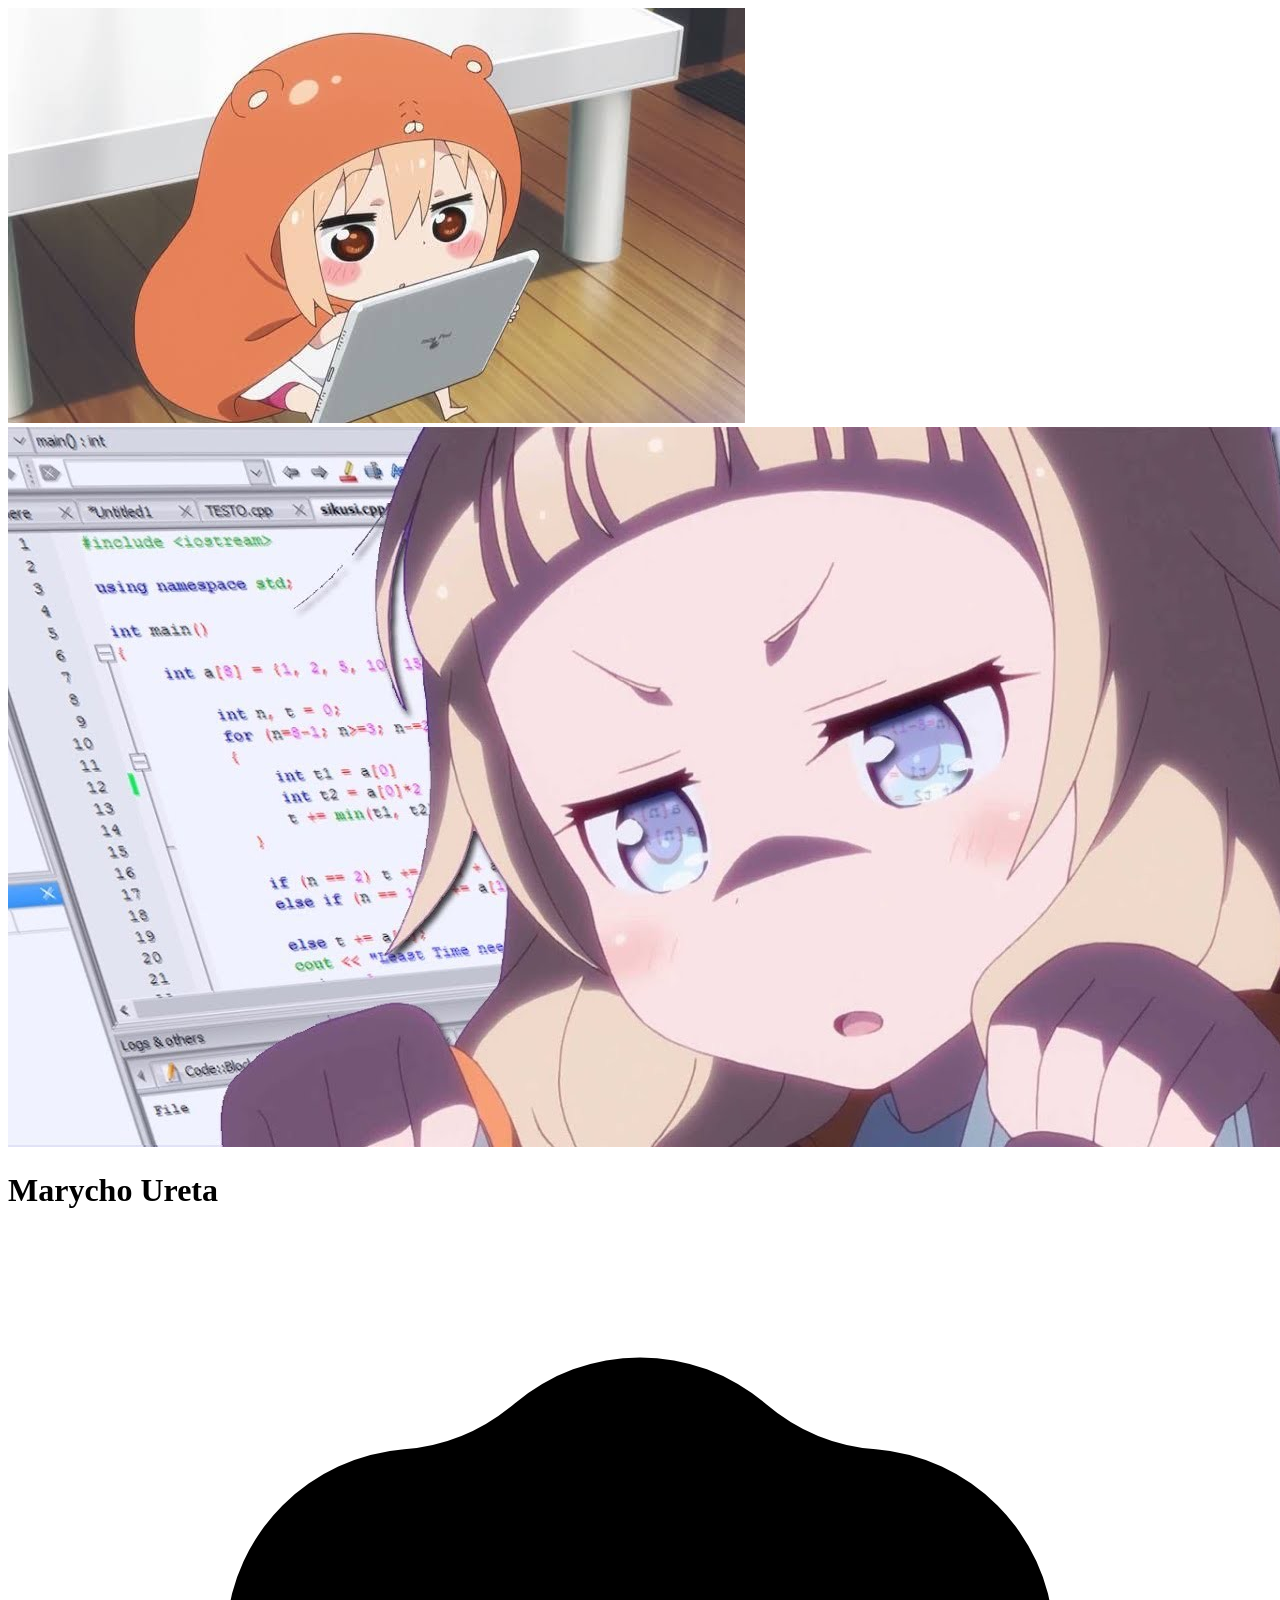
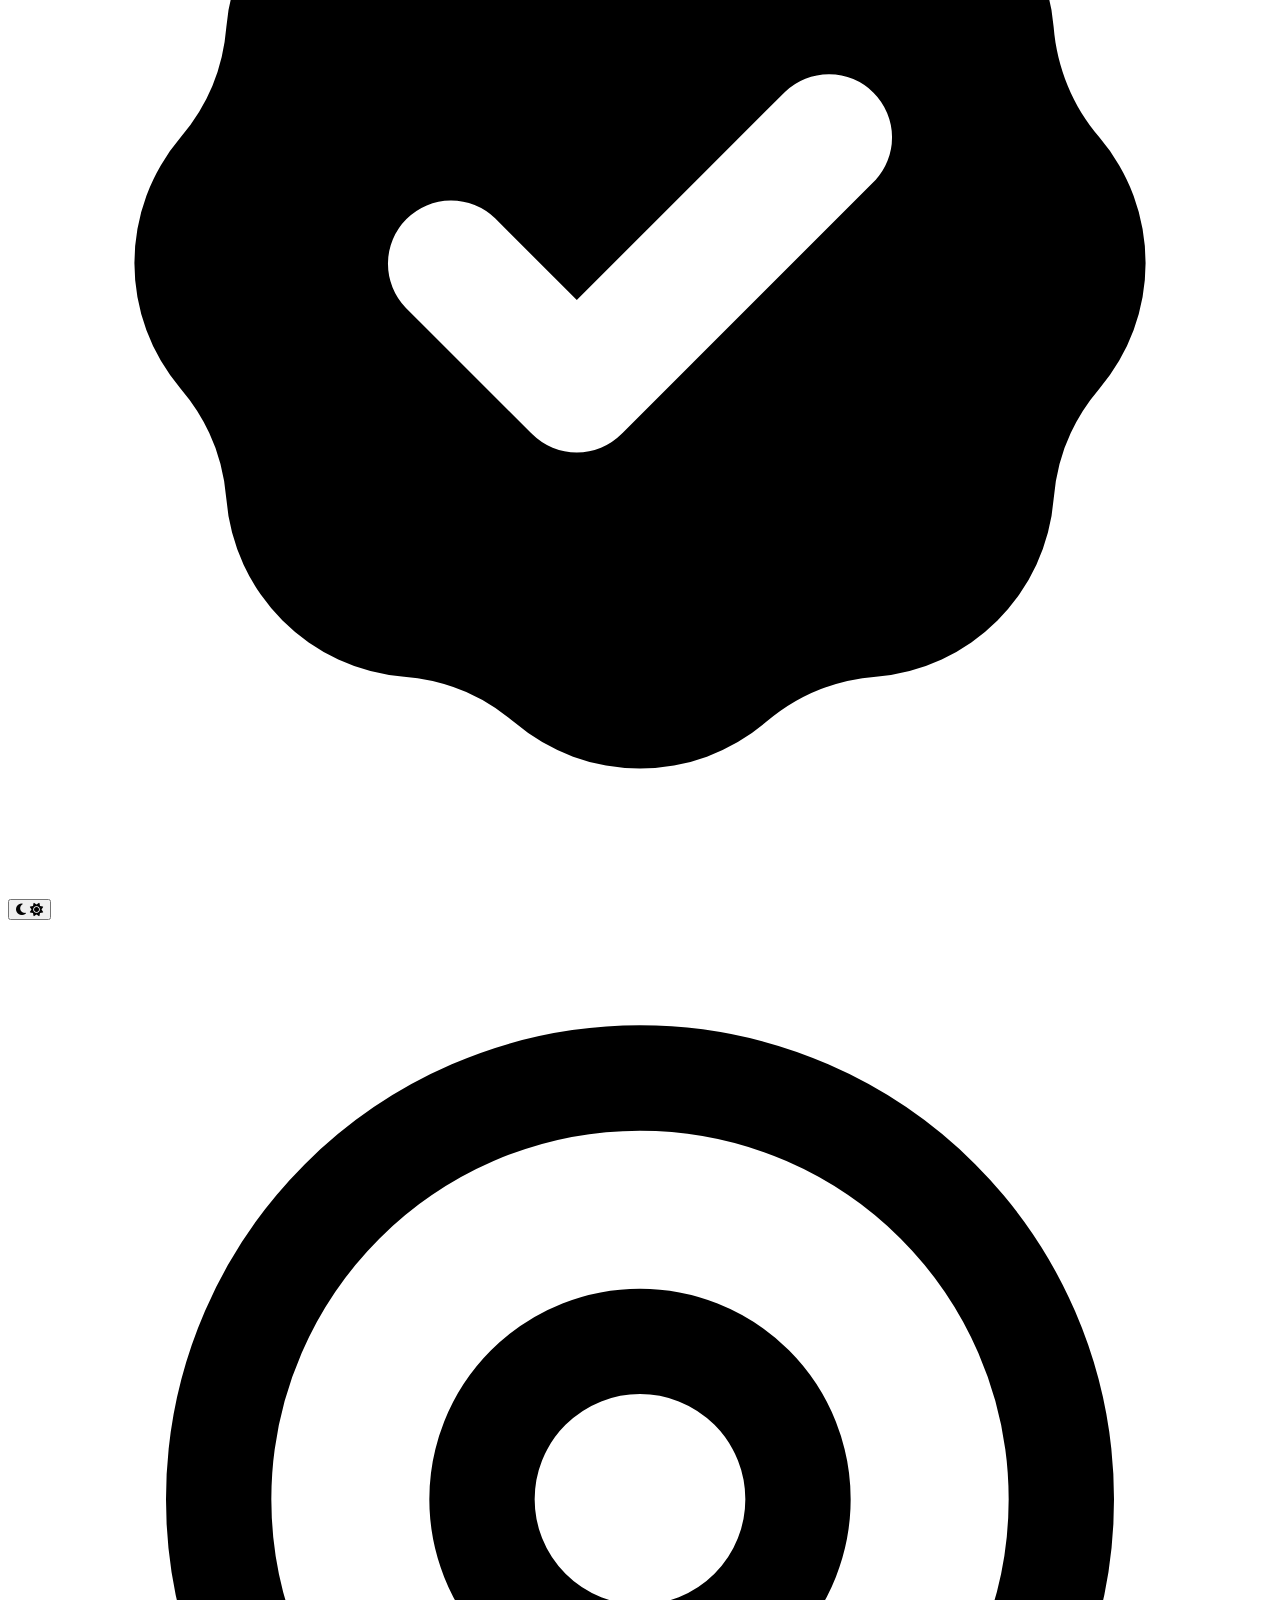
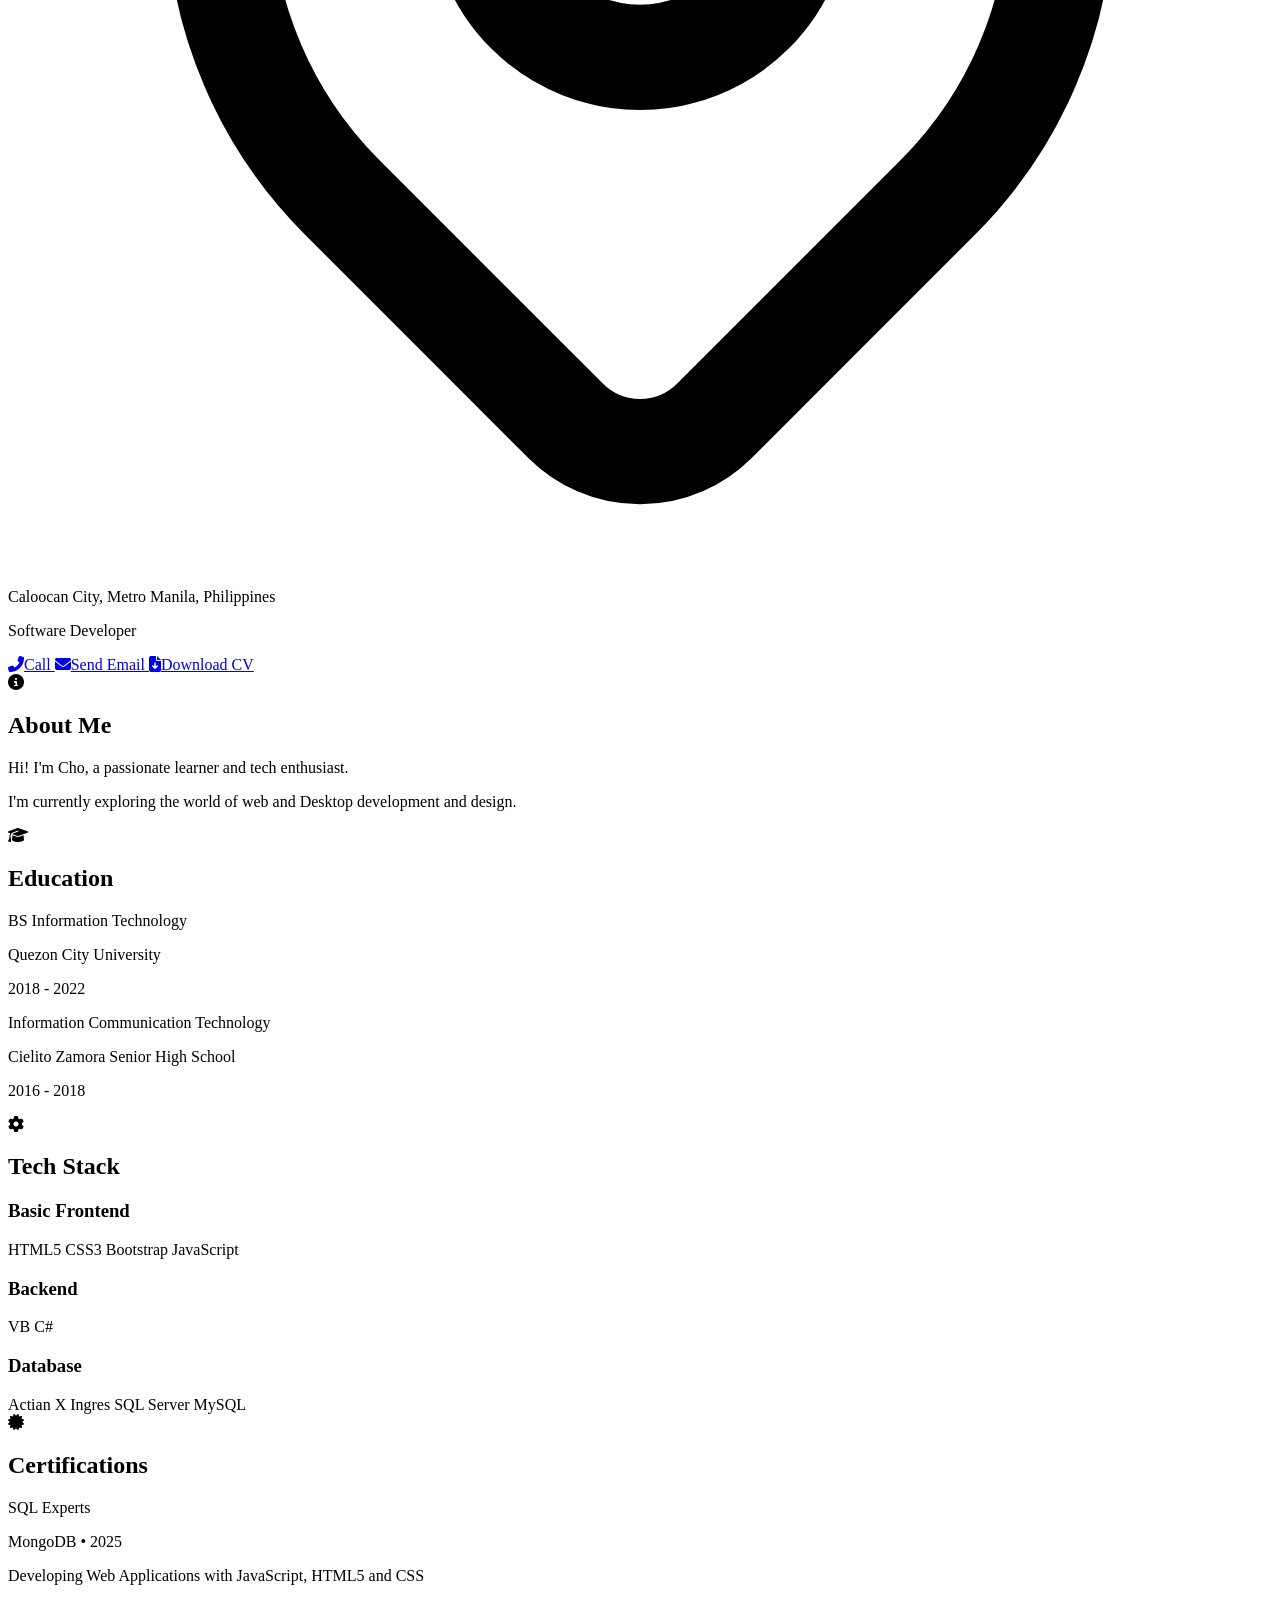
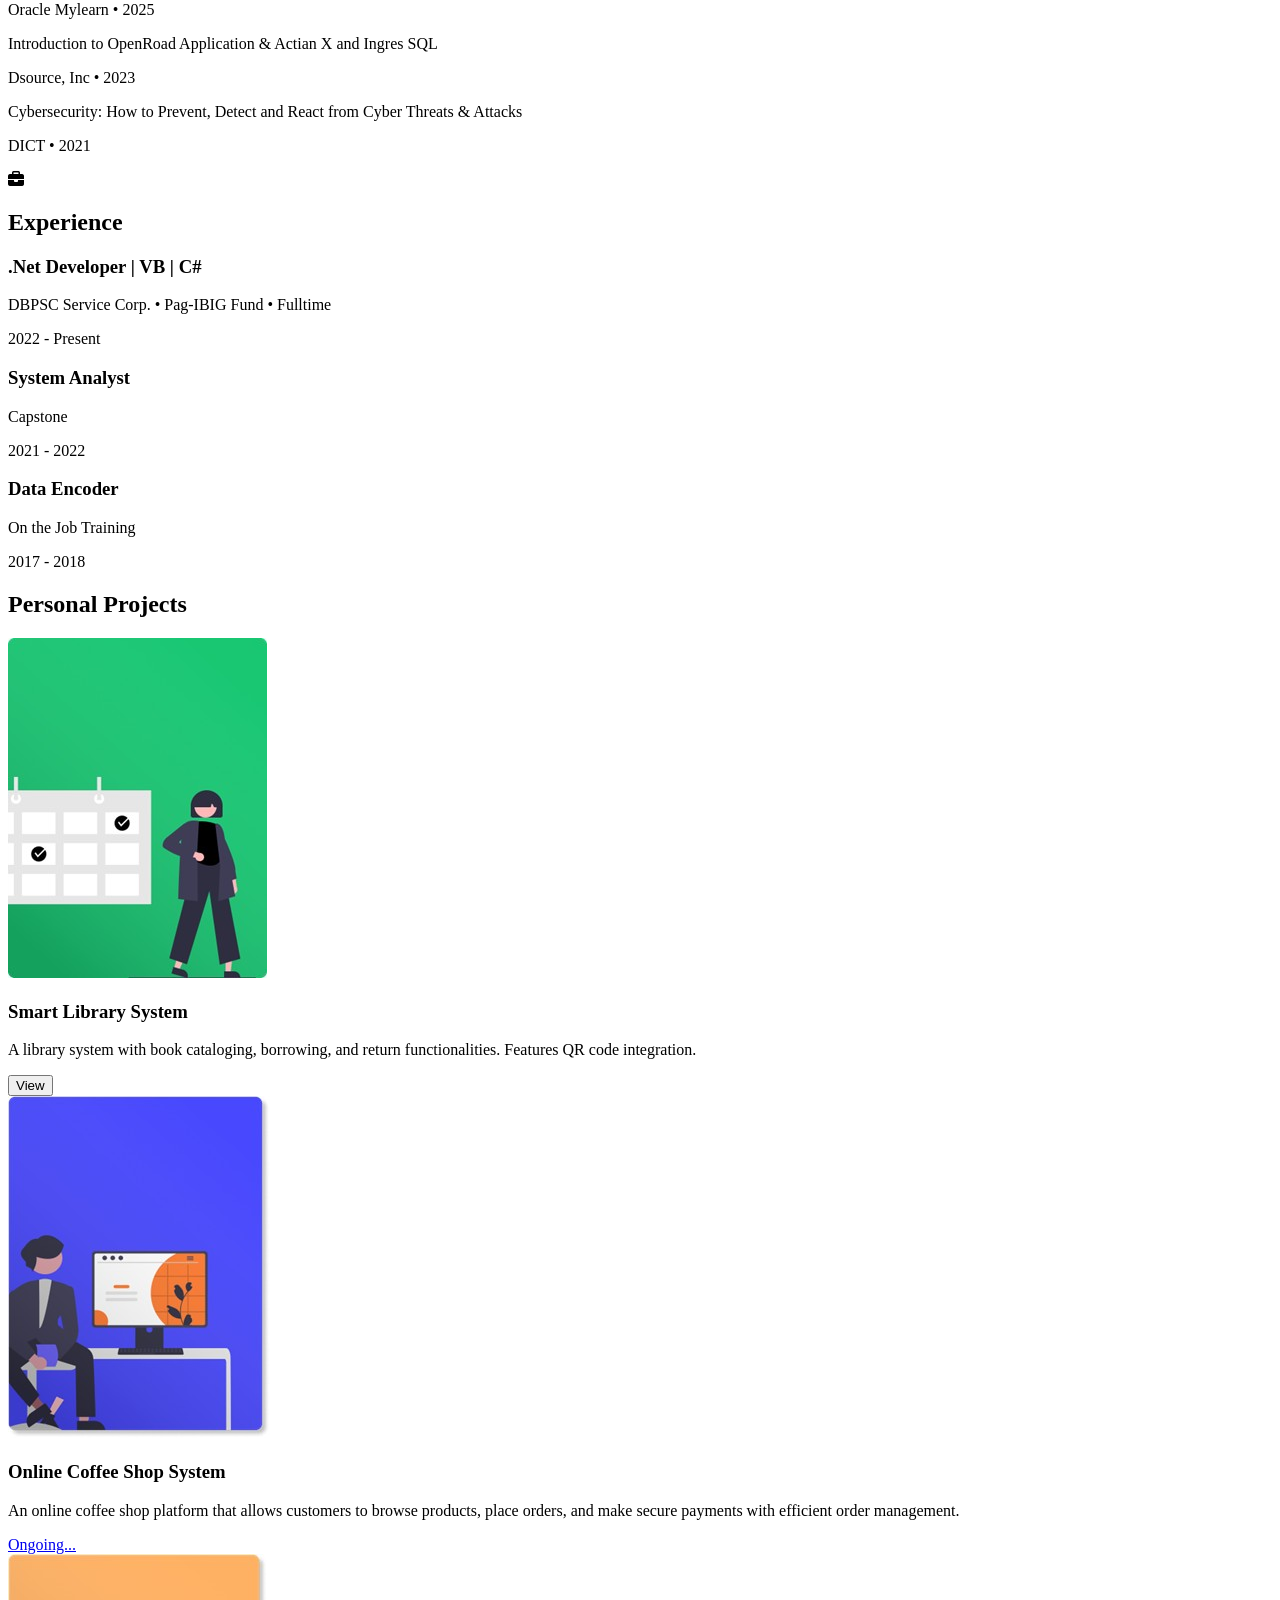
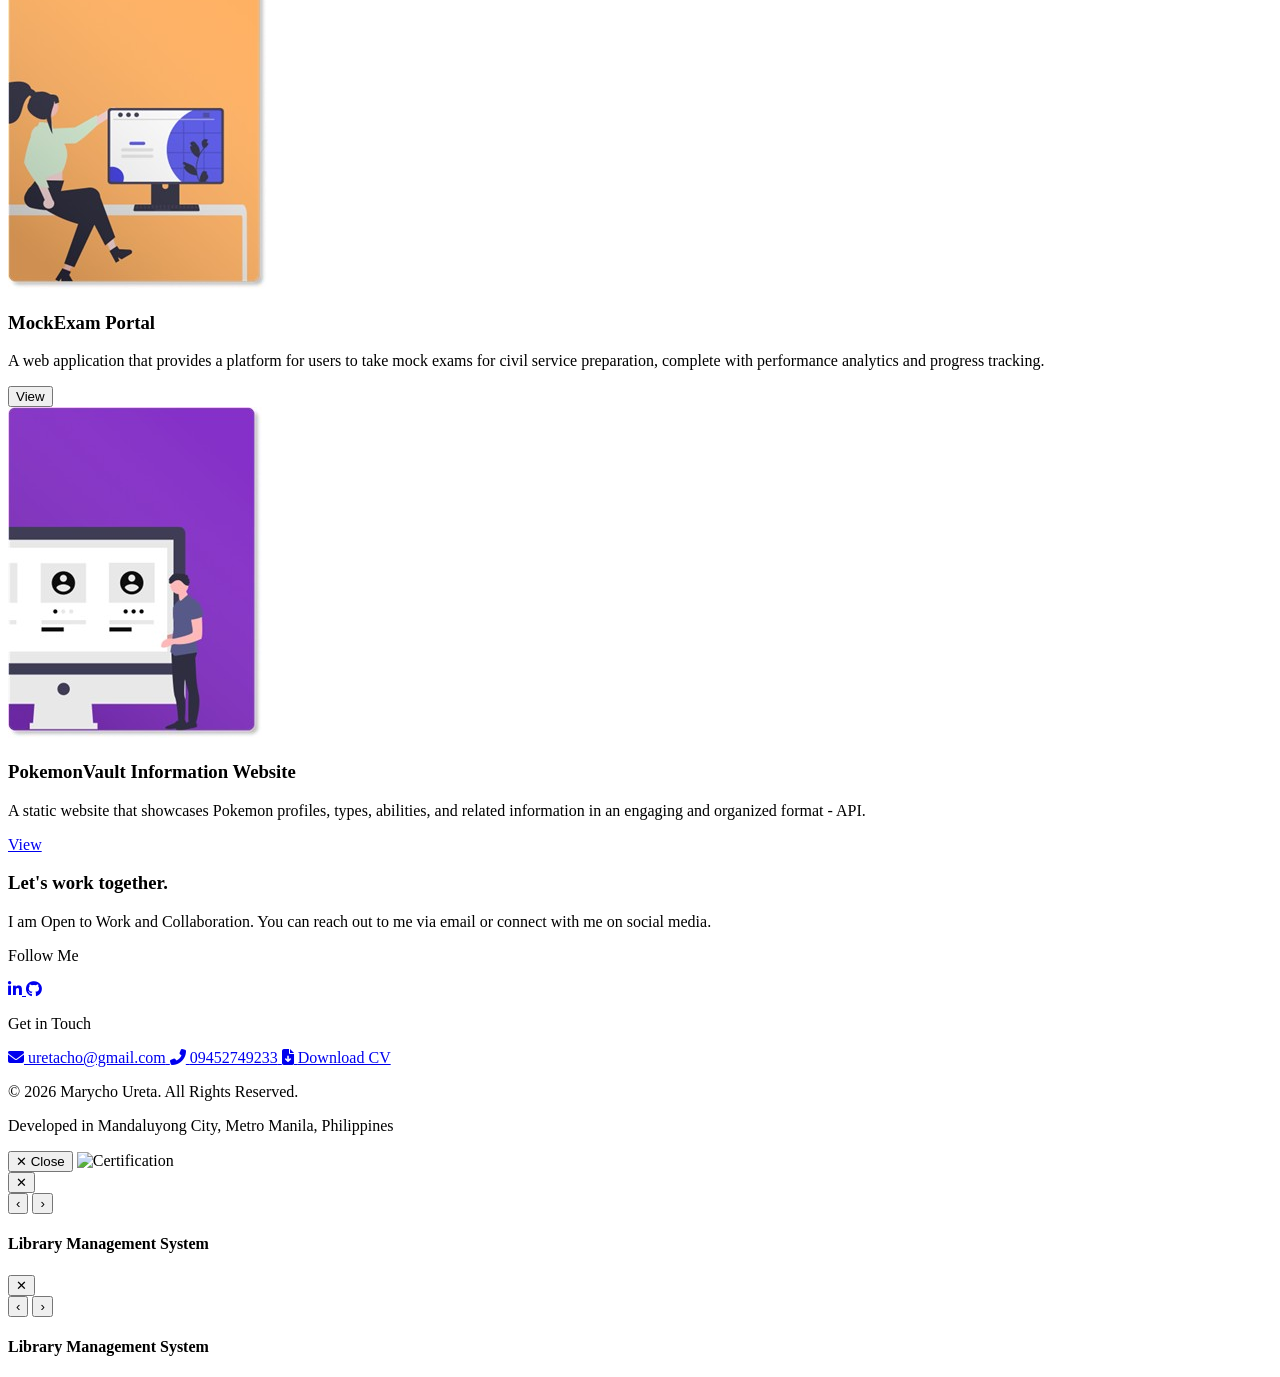
==== commit 11da0b08: "Update fmt.Println output from 'Hello World' to 'Goodbye World'" ====
--- a/index.html
+++ b/index.html
@@ -375,6 +375,34 @@
         </div>
     </div>
 
+    <!-- ======== MOCKEXAM PORTAL MODAL ======== -->
+    <div id="mockModal"
+         class="fixed inset-0 z-50 hidden items-center justify-center bg-black bg-opacity-80 p-4"
+         onclick="if(event.target===this) closeMockModal()">
+        <div class="relative max-w-5xl w-full bg-gray-900 rounded-xl overflow-hidden shadow-2xl">
+
+            <button onclick="closeMockModal()"
+                    class="absolute top-3 right-3 z-10 w-8 h-8 rounded-full bg-black bg-opacity-50 text-white flex items-center justify-center hover:bg-opacity-80 transition text-sm font-bold">
+                ✕
+            </button>
+
+            <div class="relative">
+                <div id="mockSlideContainer"></div>
+                <button onclick="changeMockSlide(-1)"
+                        class="absolute left-3 top-1/2 -translate-y-1/2 bg-black bg-opacity-20 hover:bg-opacity-40 text-white text-2xl px-3 py-2 rounded-lg transition">‹</button>
+                <button onclick="changeMockSlide(1)"
+                        class="absolute right-3 top-1/2 -translate-y-1/2 bg-black bg-opacity-20 hover:bg-opacity-40 text-white text-2xl px-3 py-2 rounded-lg transition">›</button>
+            </div>
+
+            <div id="mockDotWrap" class="flex justify-center gap-1.5 py-2 bg-gray-900"></div>
+
+            <div class="px-5 py-4 bg-gray-800">
+                <h4 class="text-white font-semibold">Library Management System</h4>
+                <p id="mockCaption" class="text-gray-400 text-sm mt-1"></p>
+            </div>
+        </div>
+    </div>
+
     <!-- Custom Scripts -->
     <script src="script.js"></script>
 
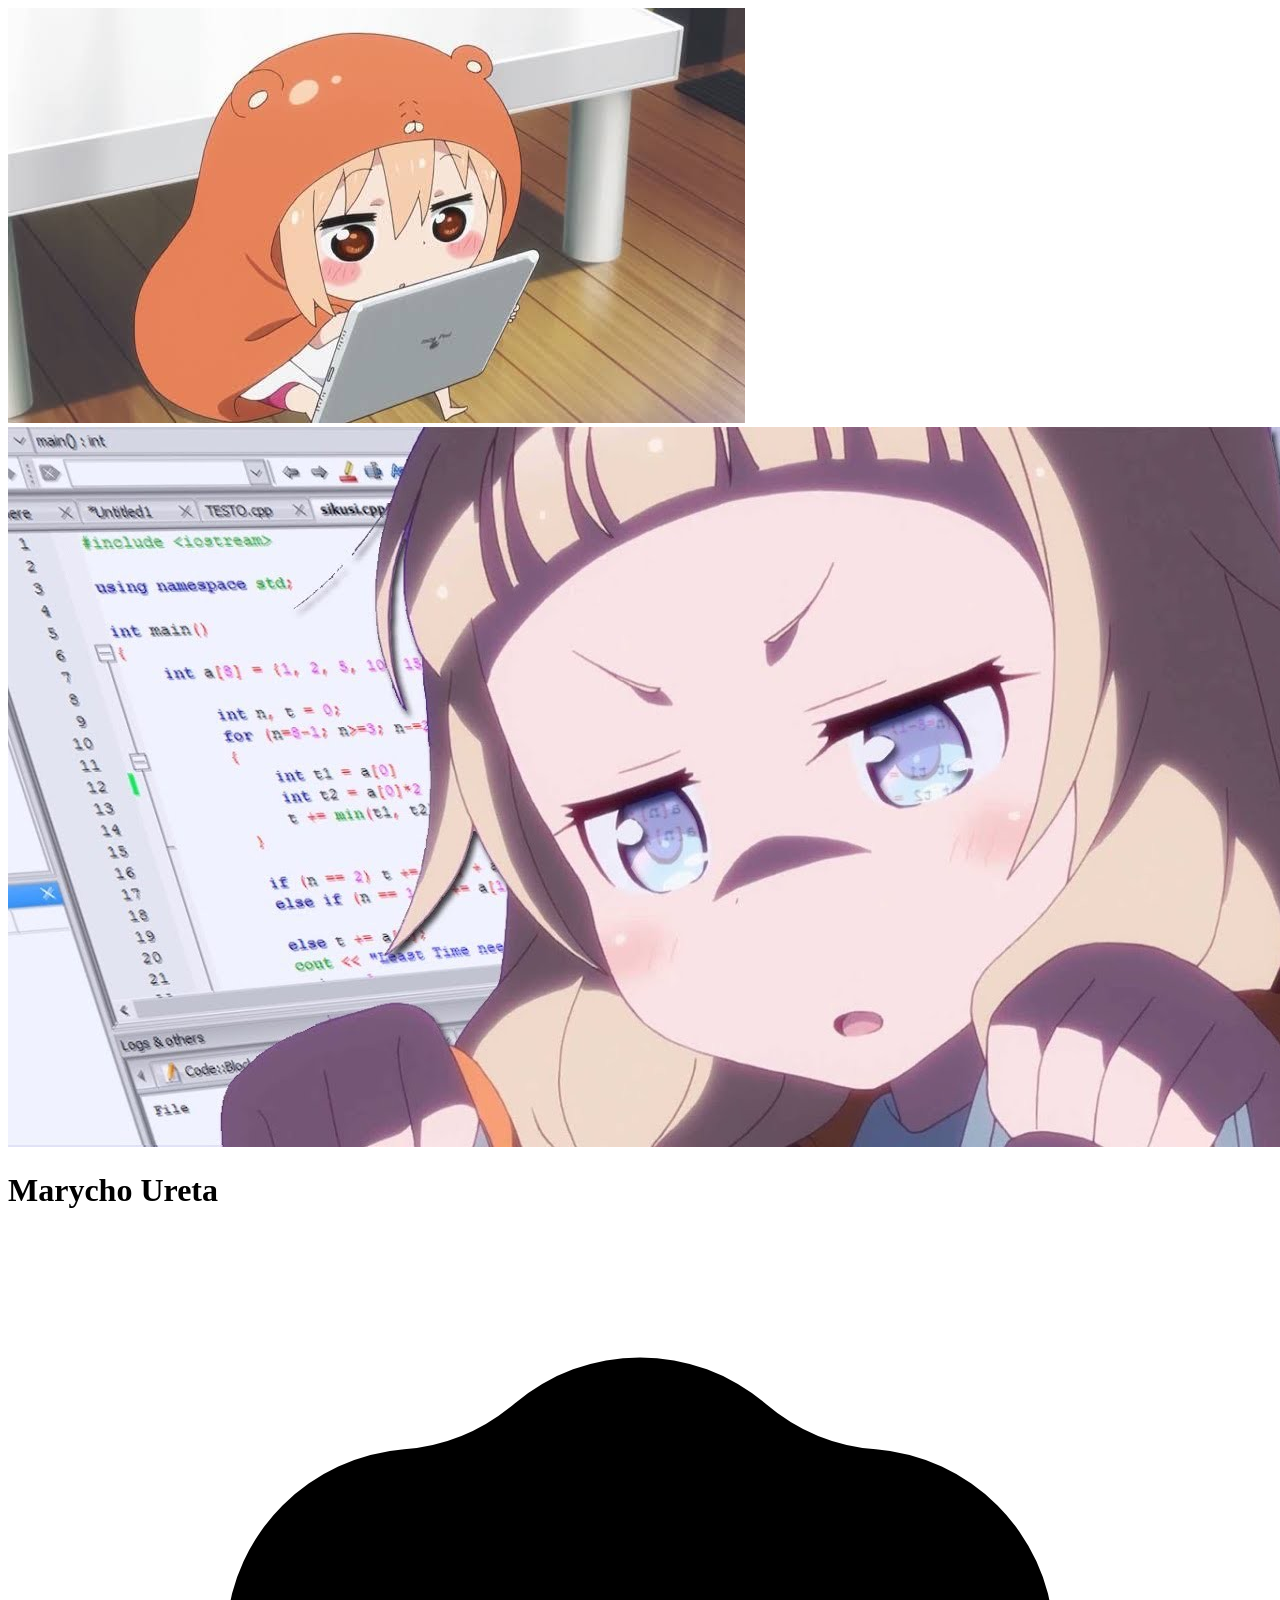
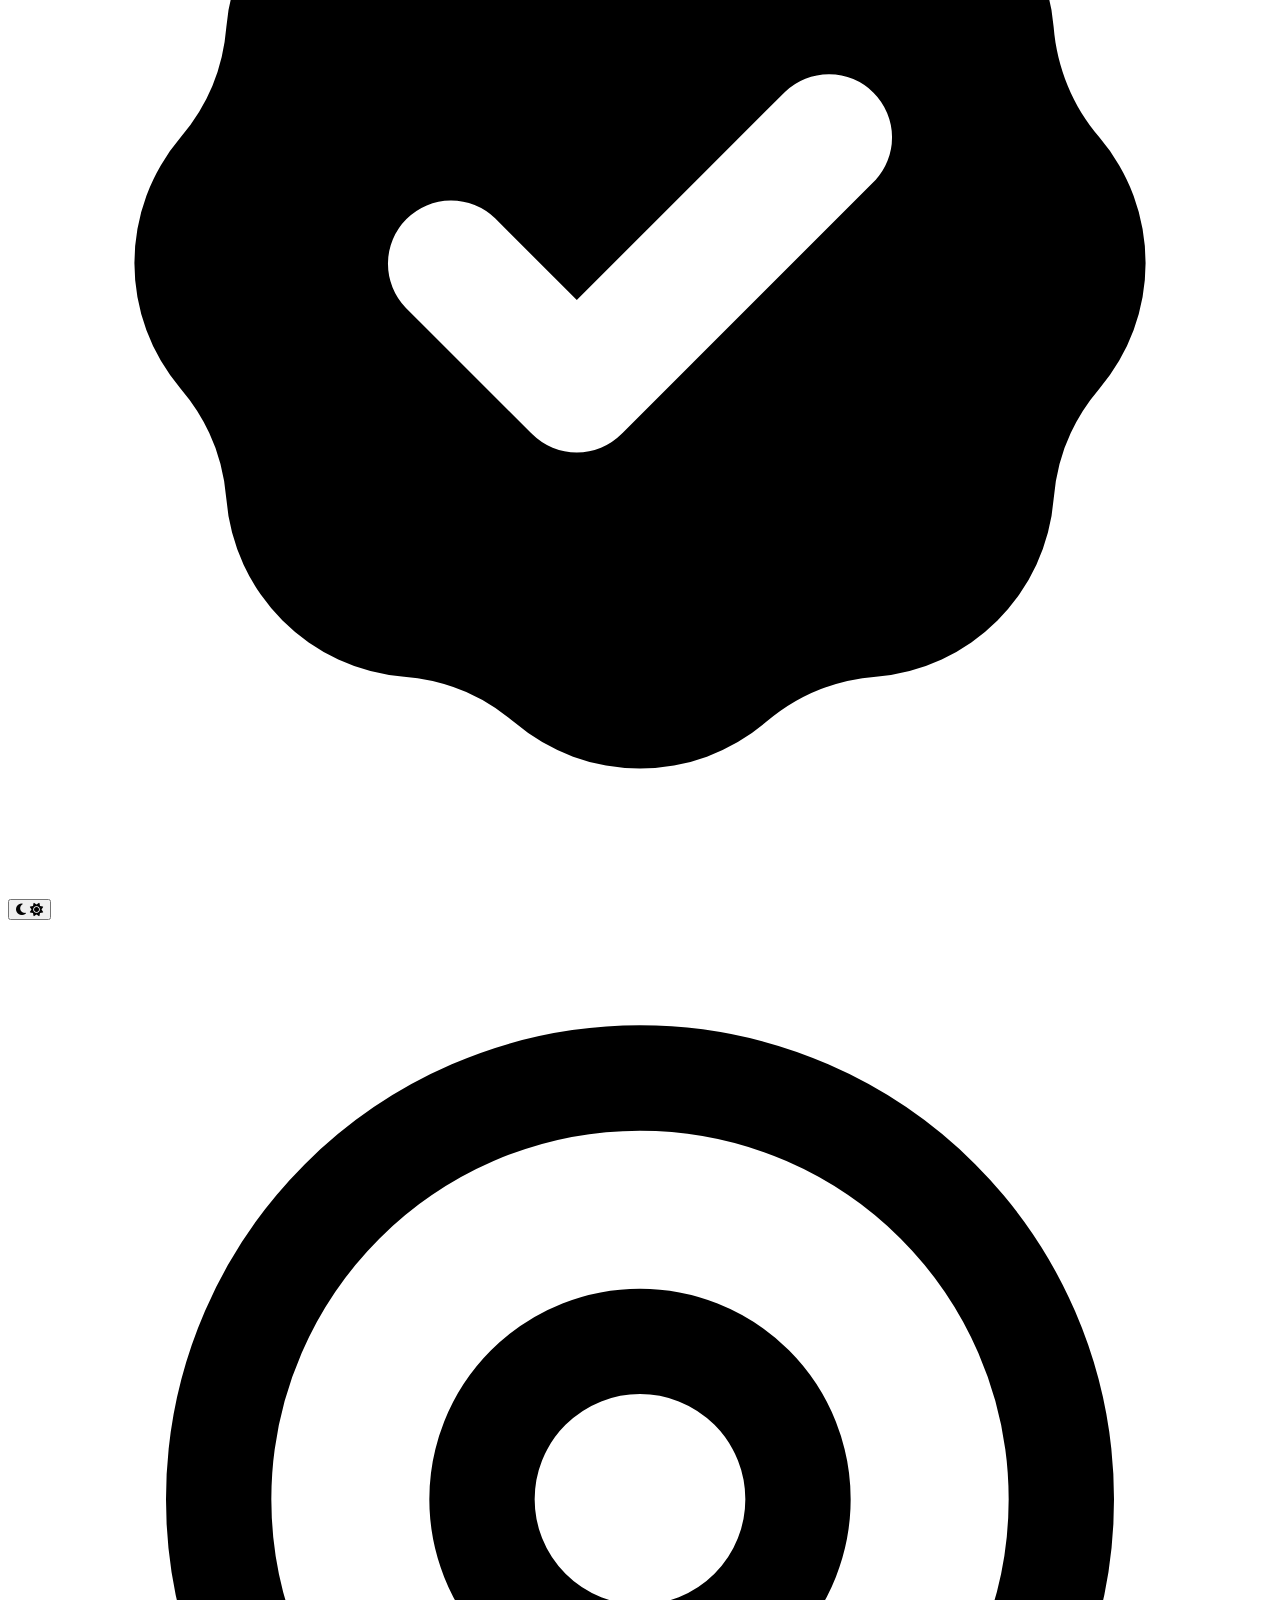
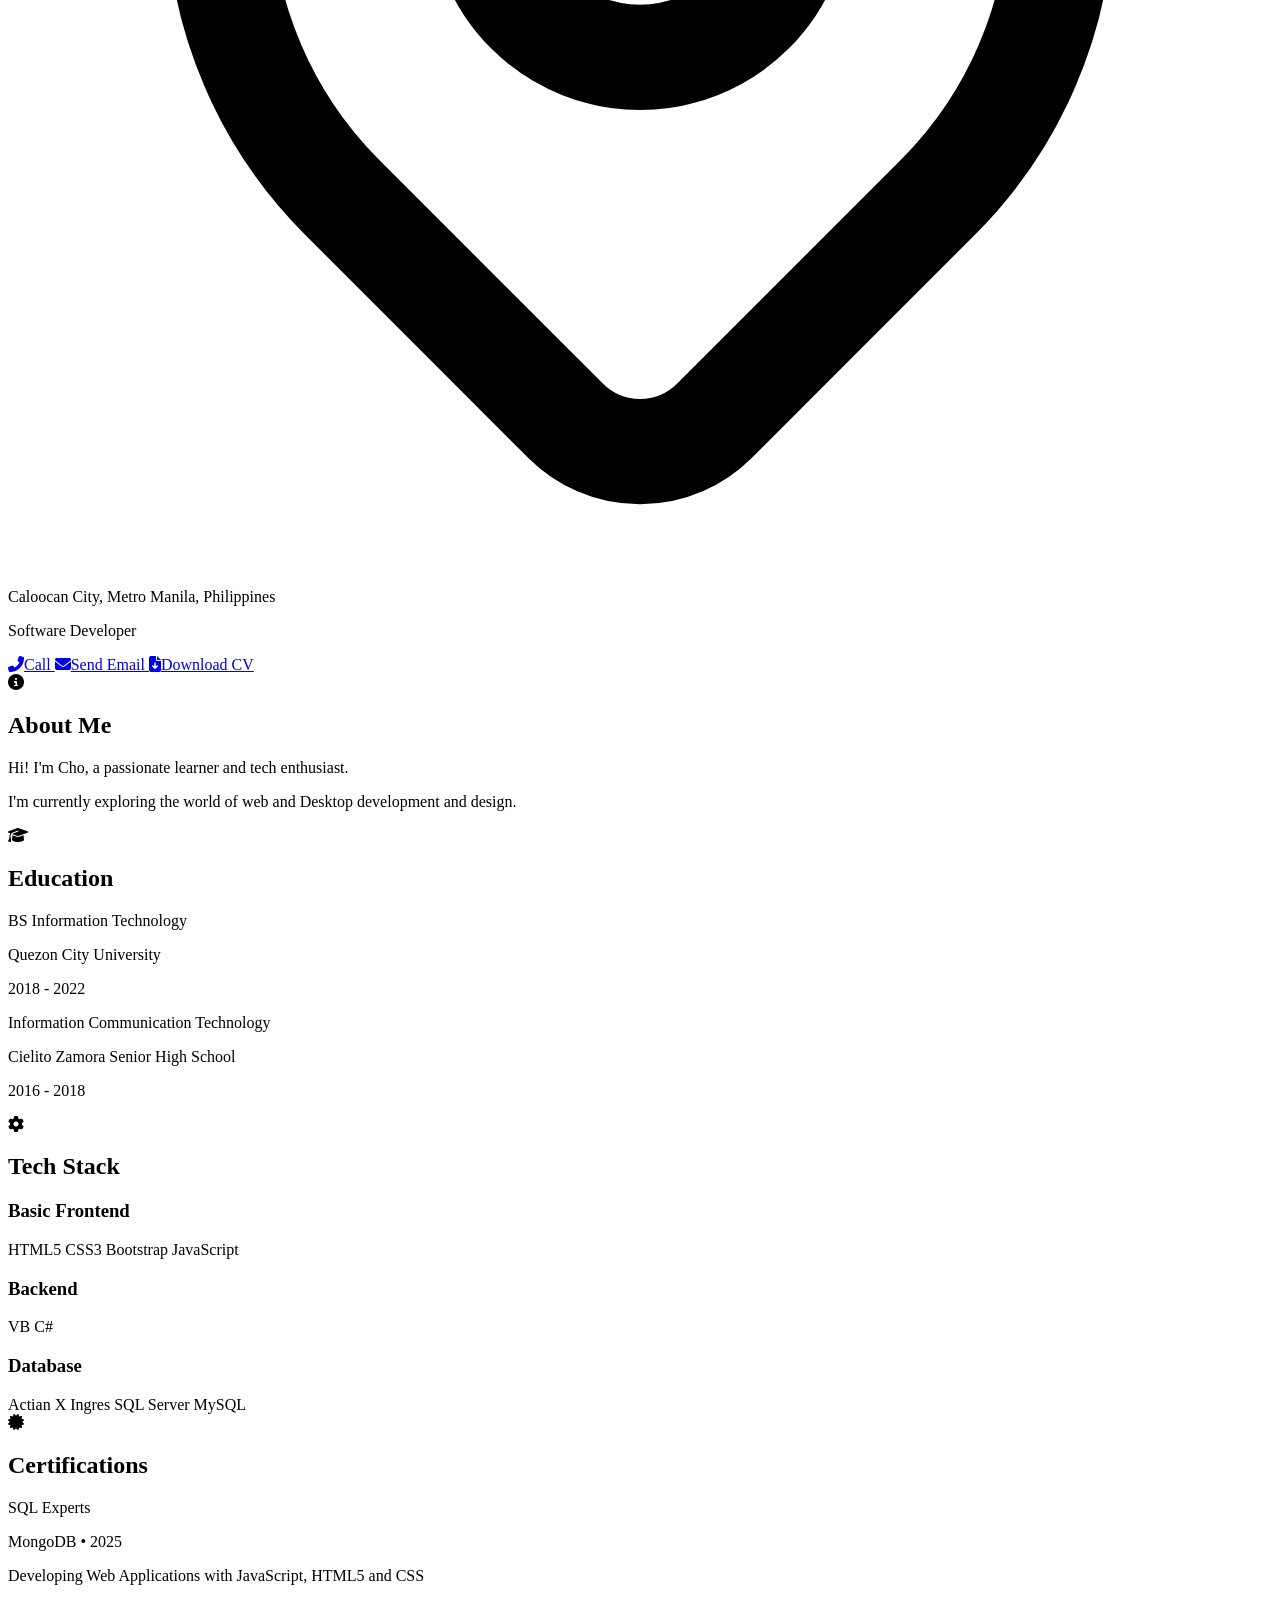
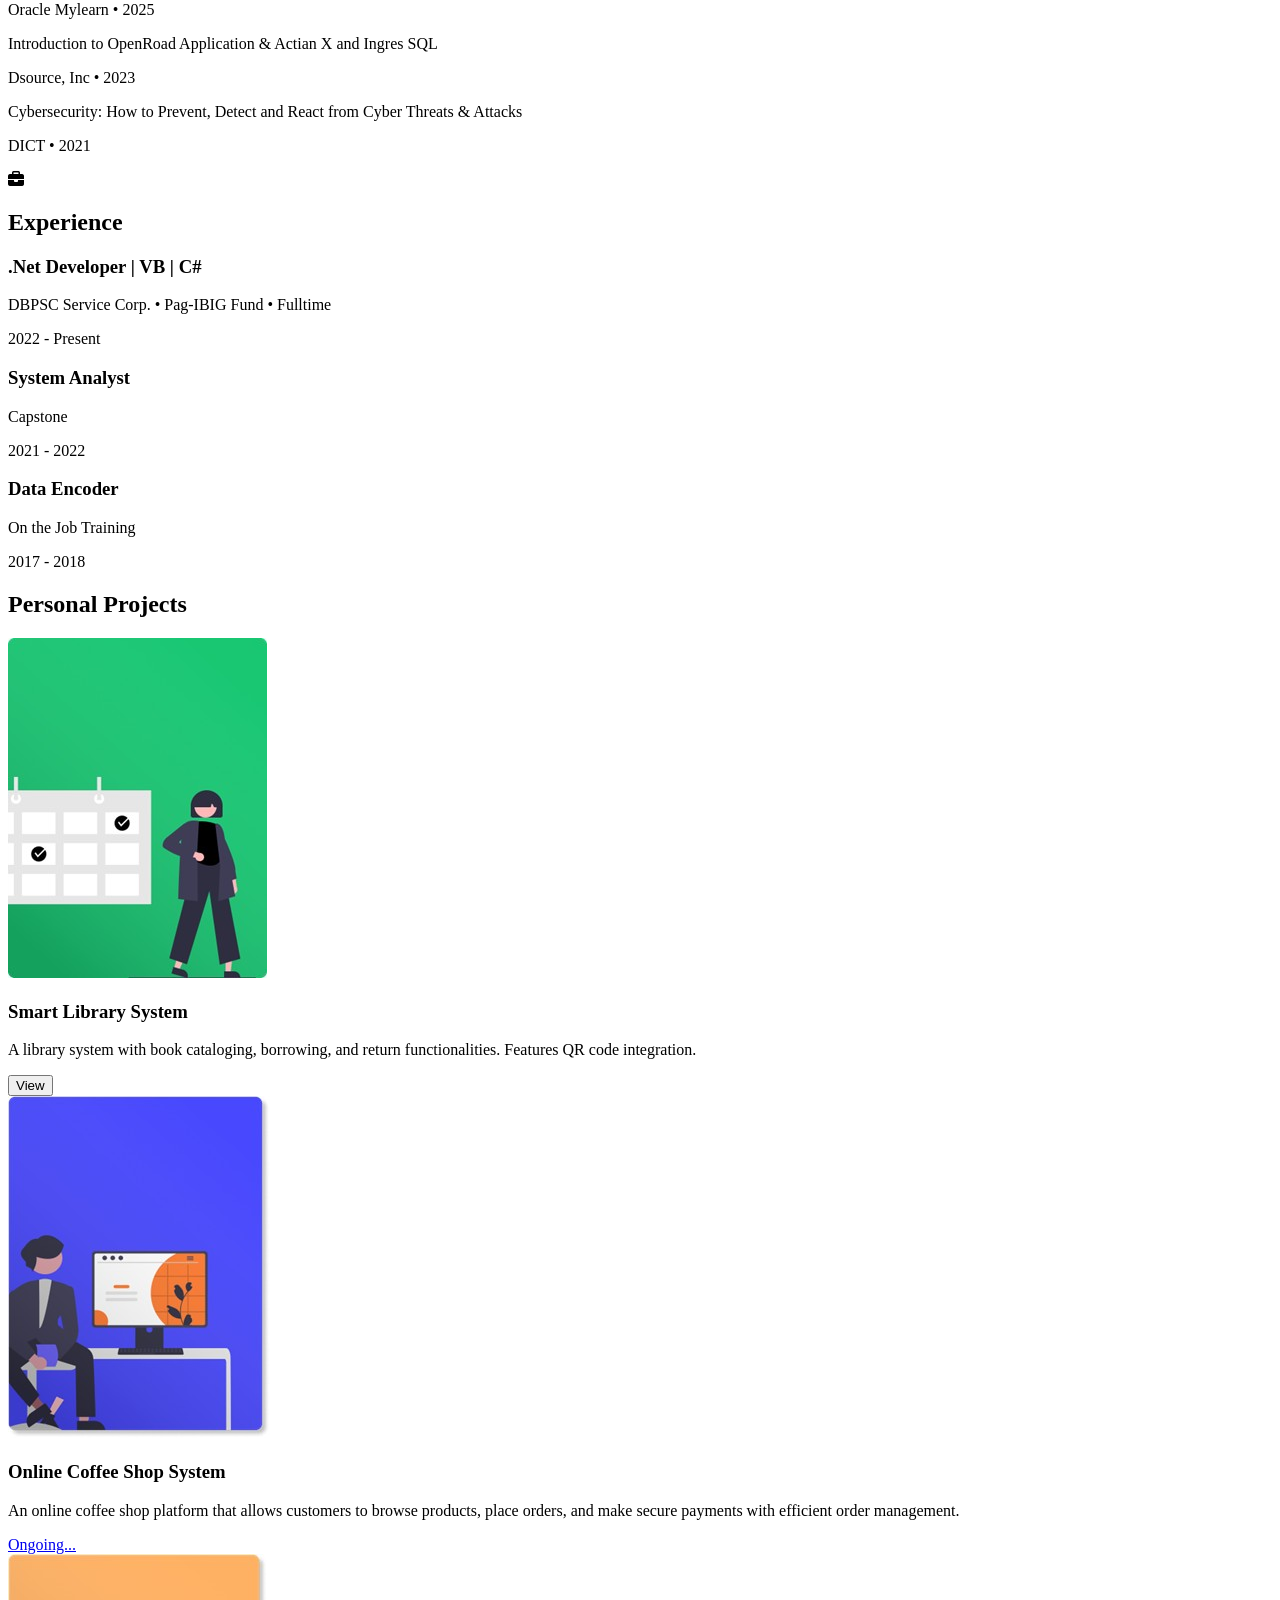
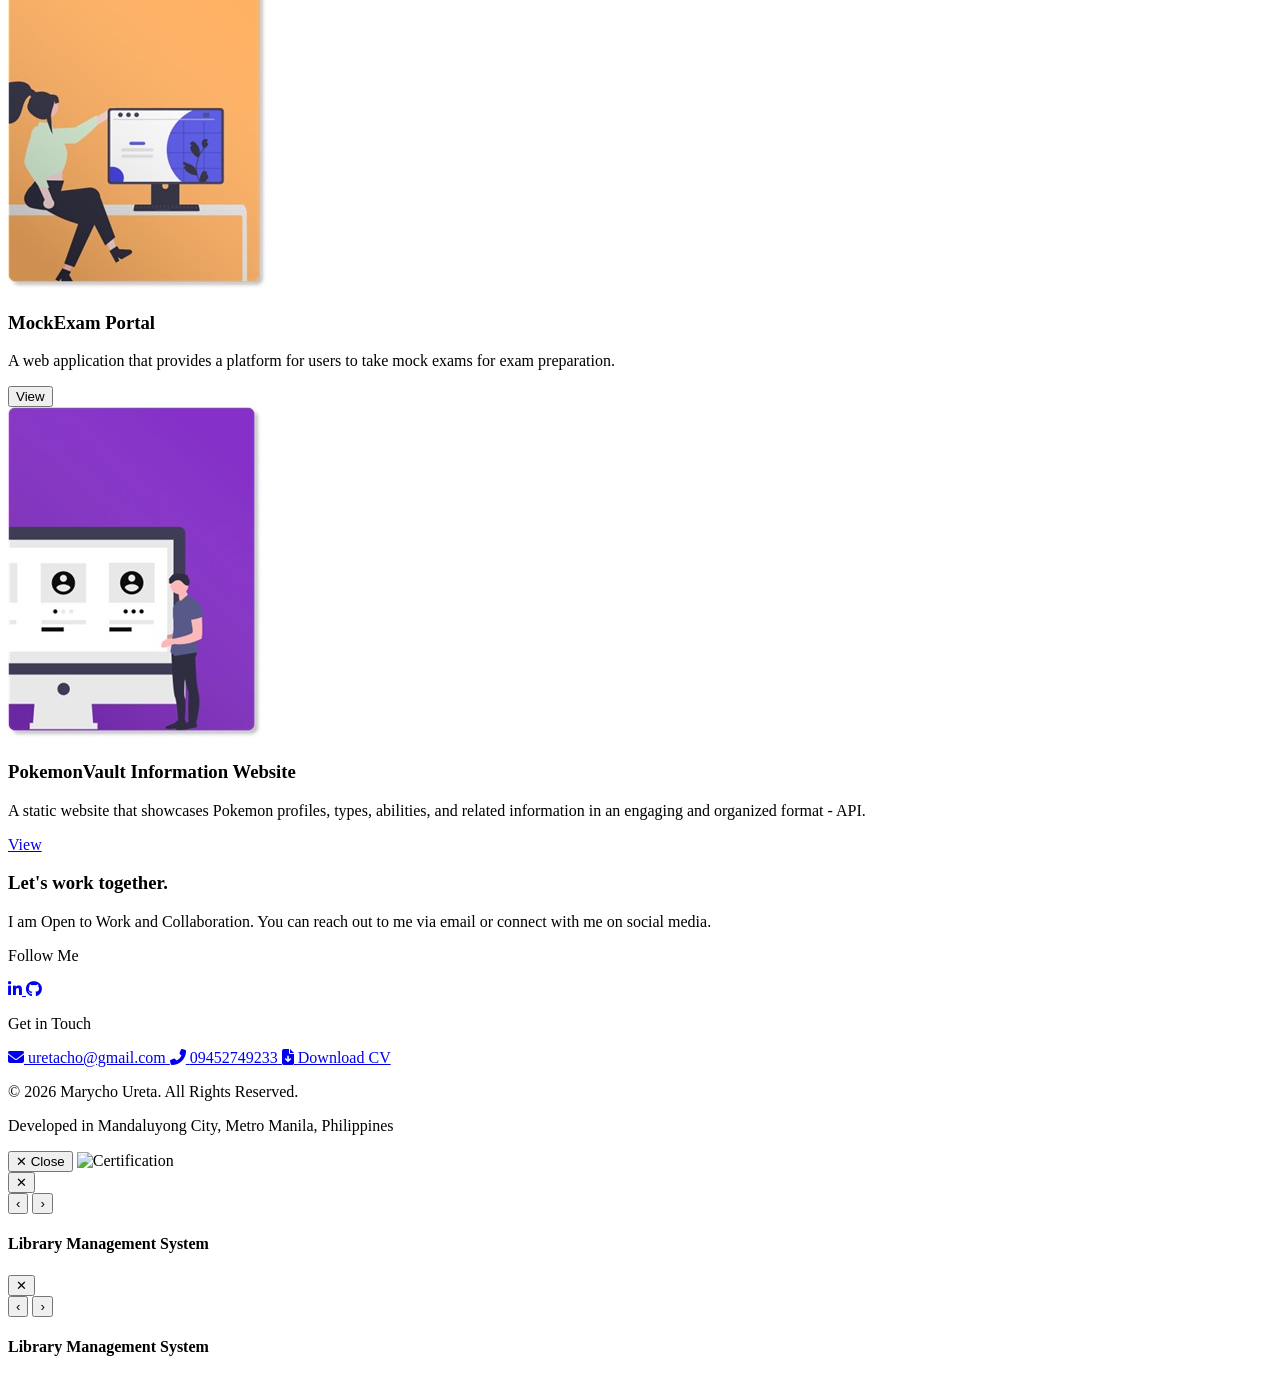
==== commit c9c159a7: "Update fmt.Println output from 'Hello' to 'Goodbye'" ====
--- a/index.html
+++ b/index.html
@@ -258,7 +258,7 @@
                             <img src="Picture3.jpg" alt="Mora" class="w-full h-24 object-cover bg-gray-100">
                             <div class="p-4">
                                 <h3 class="font-semibold mb-1">MockExam Portal</h3>
-                                <p class="text-xs text-gray-600 mb-3">A web application that provides a platform for users to take mock exams for civil service preparation, complete with performance analytics and progress tracking.</p>
+                                <p class="text-xs text-gray-600 mb-3">A web application that provides a platform for users to take mock exams for exam preparation.</p>
                                 <button onclick="openMockModal(0)" class="text-sm text-blue-600 hover:underline">View</button>
                             </div>
                         </div>
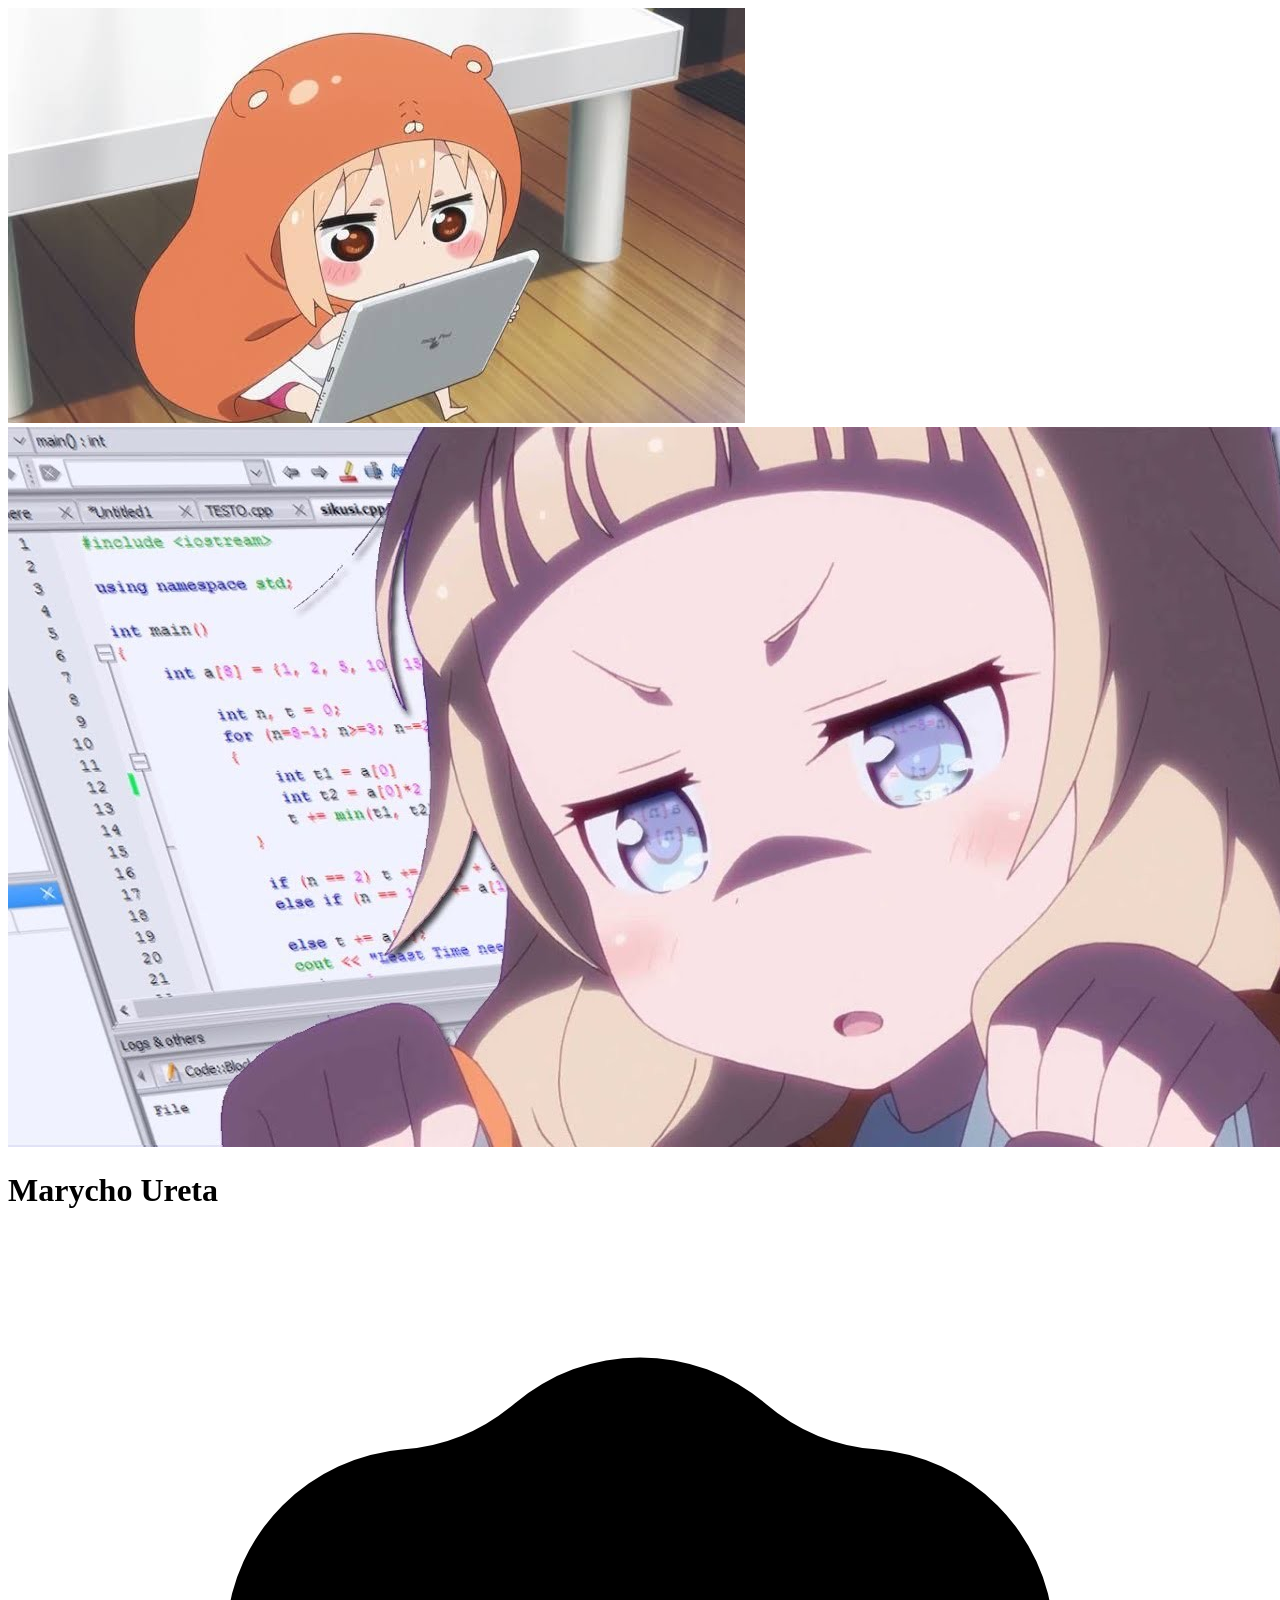
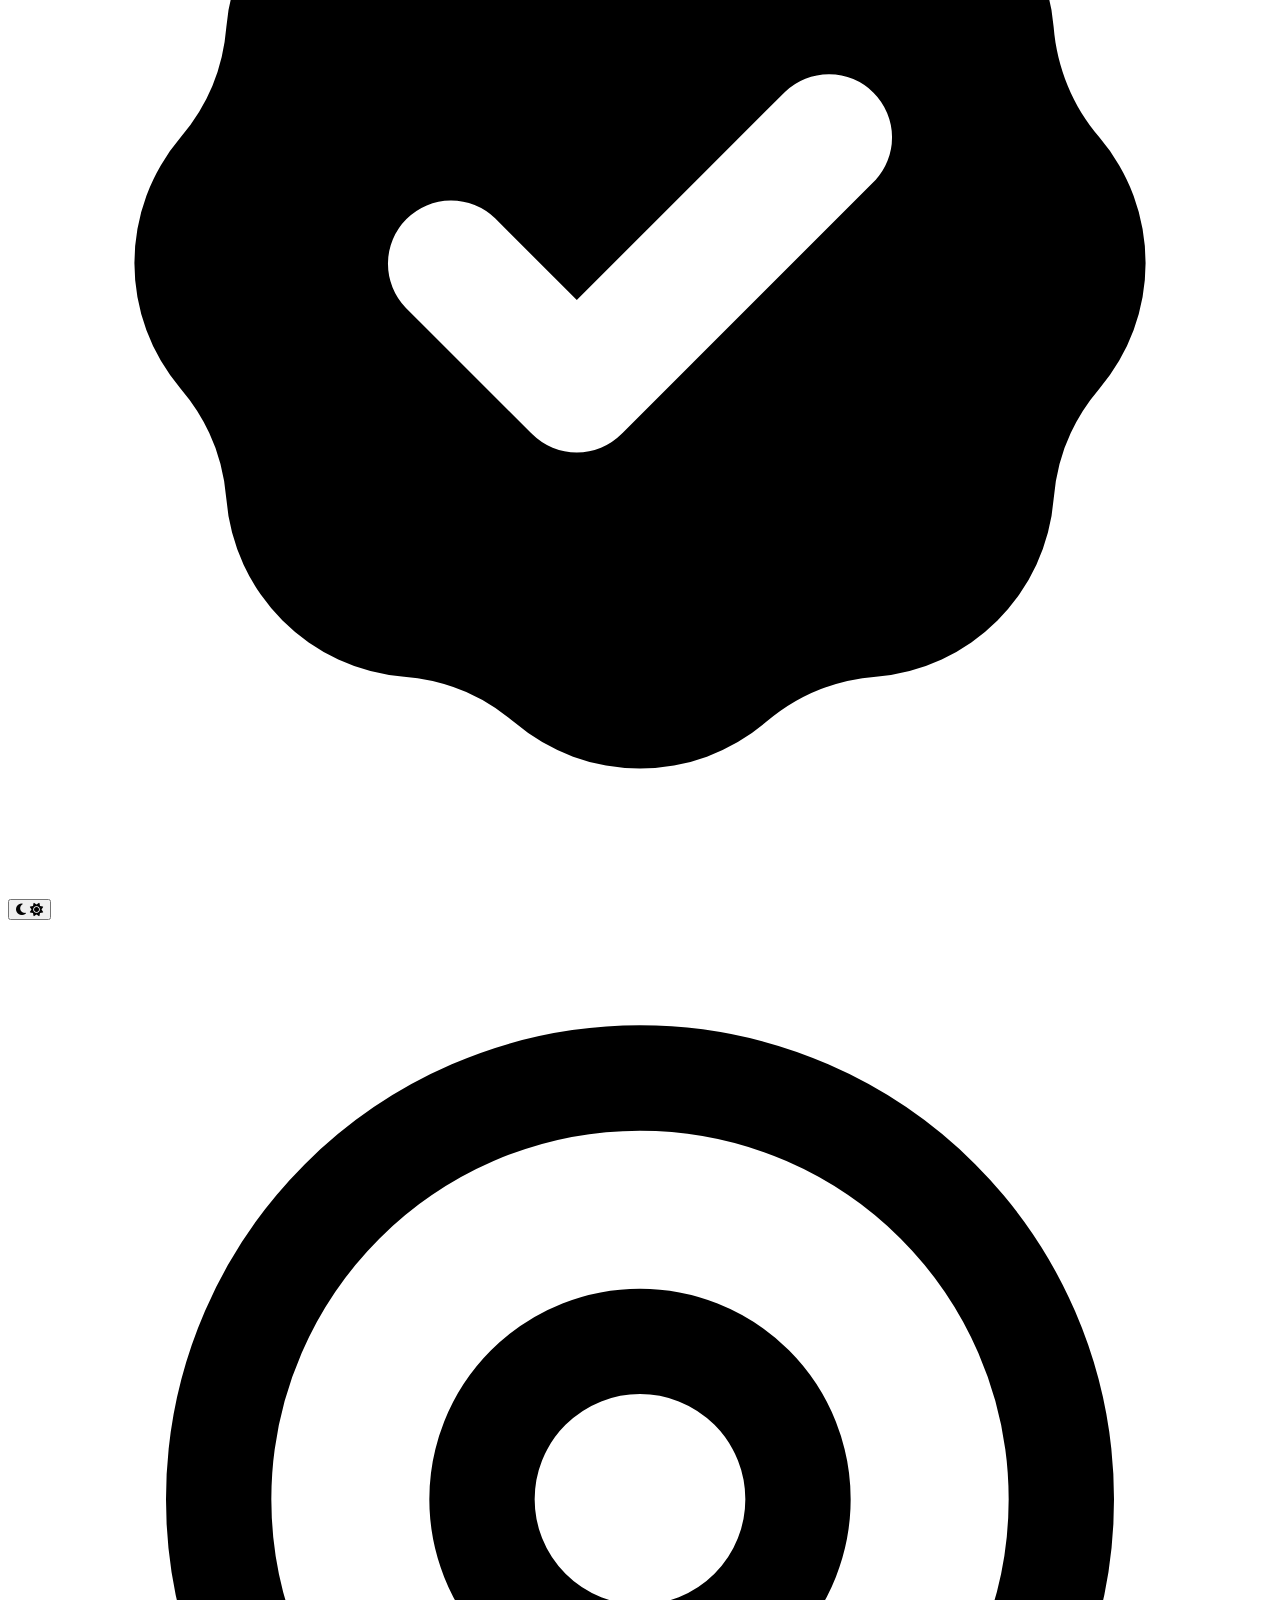
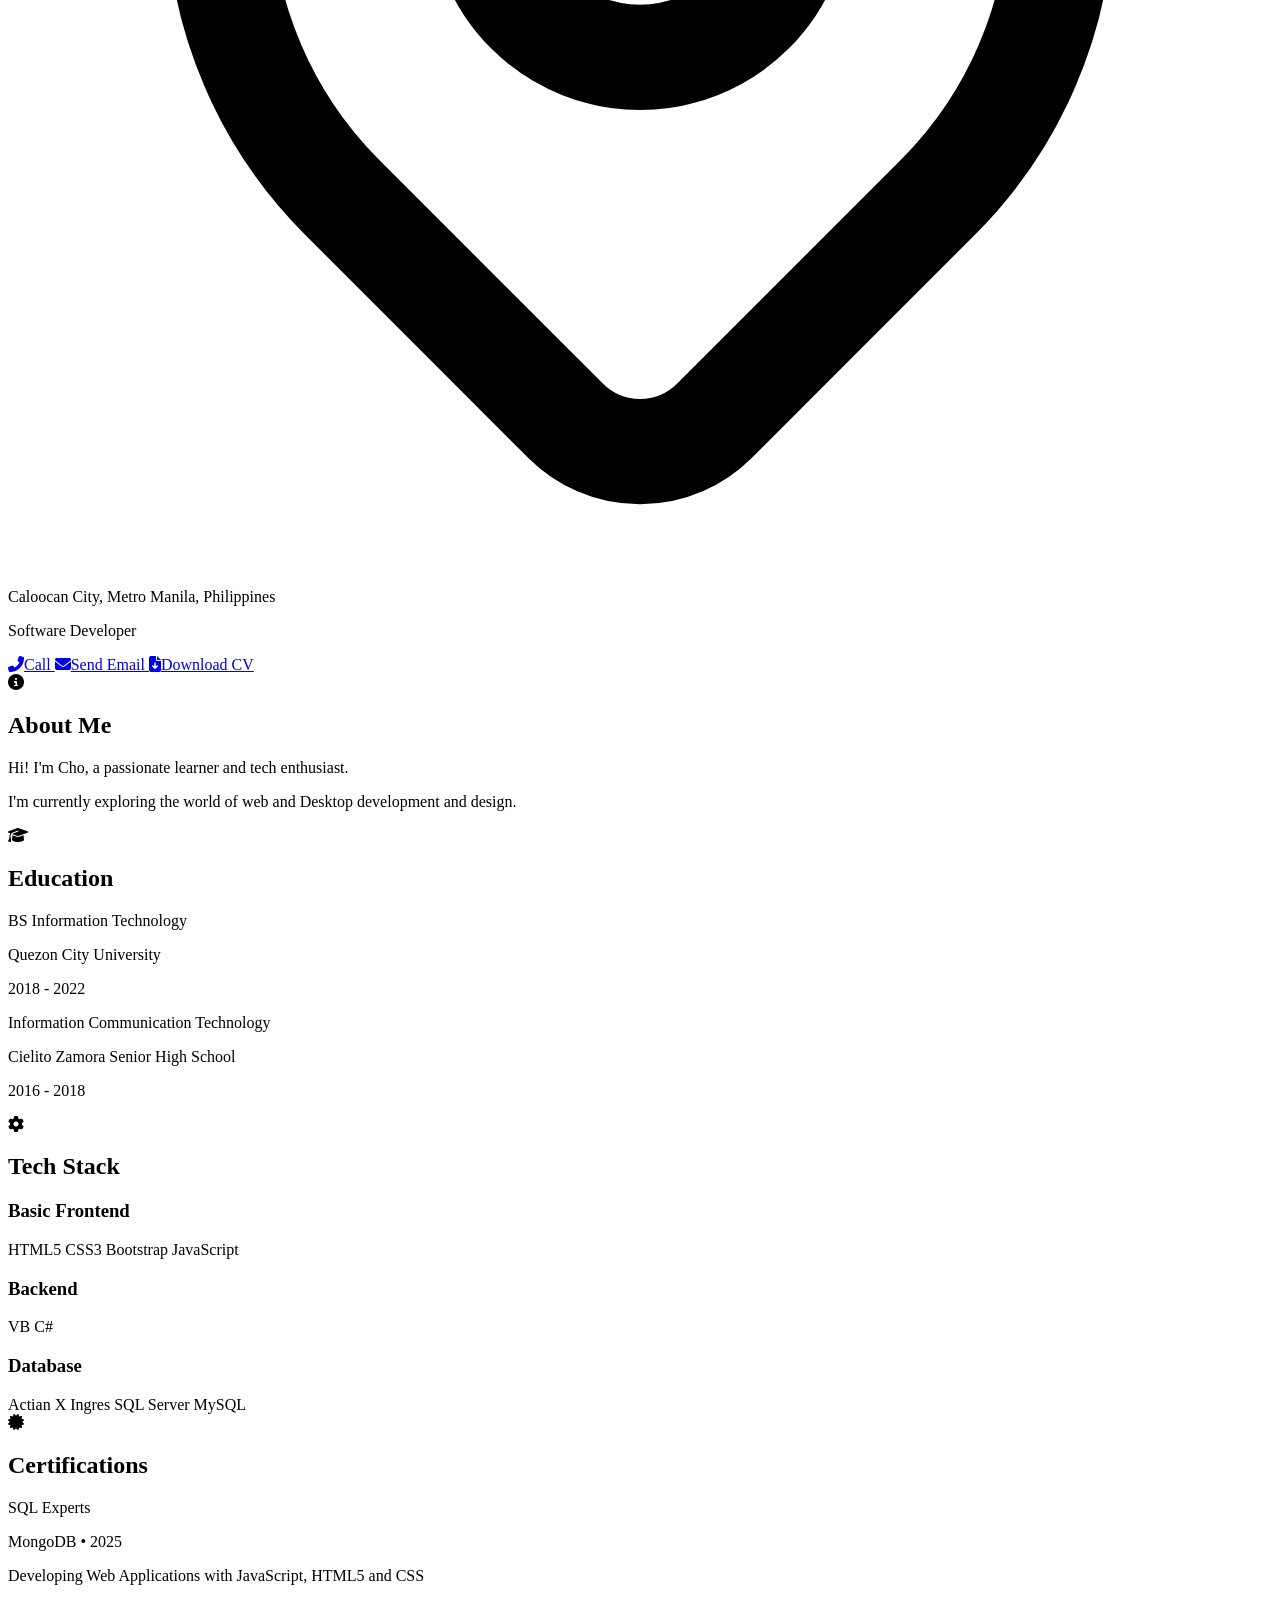
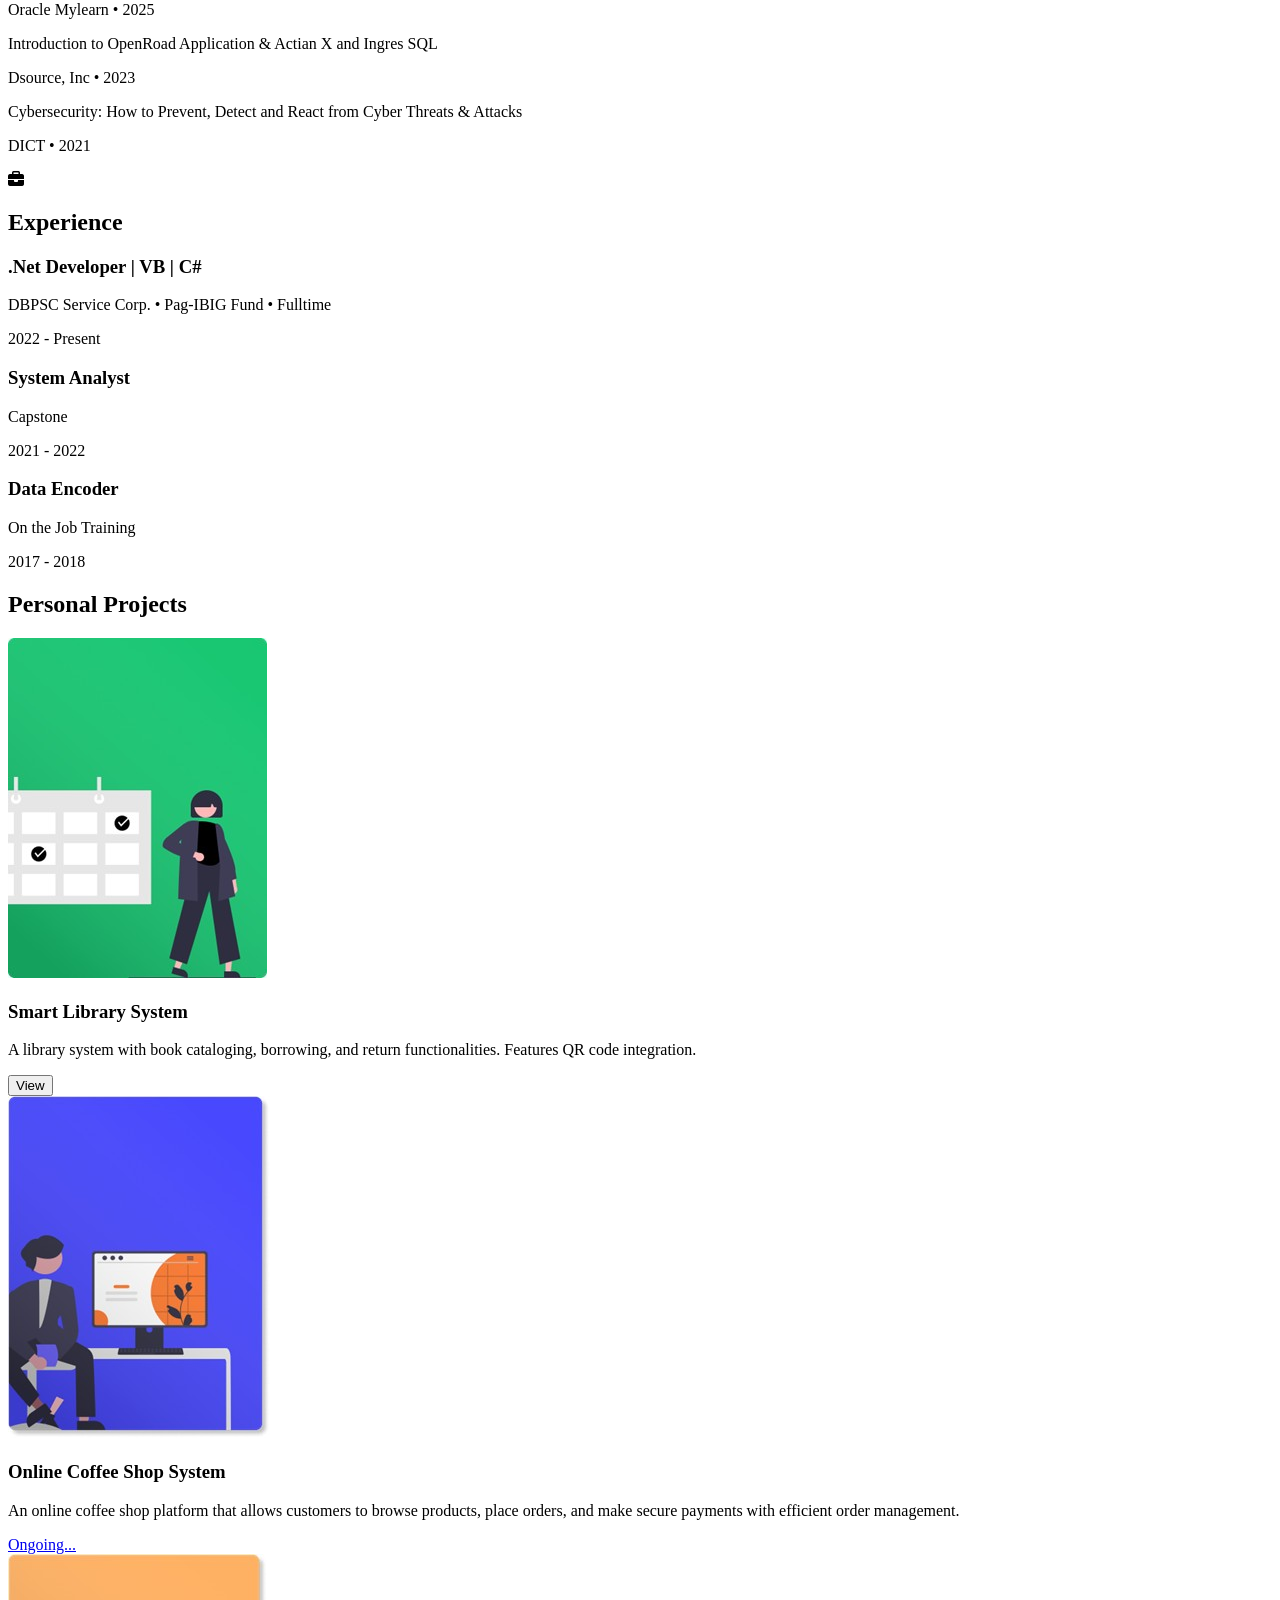
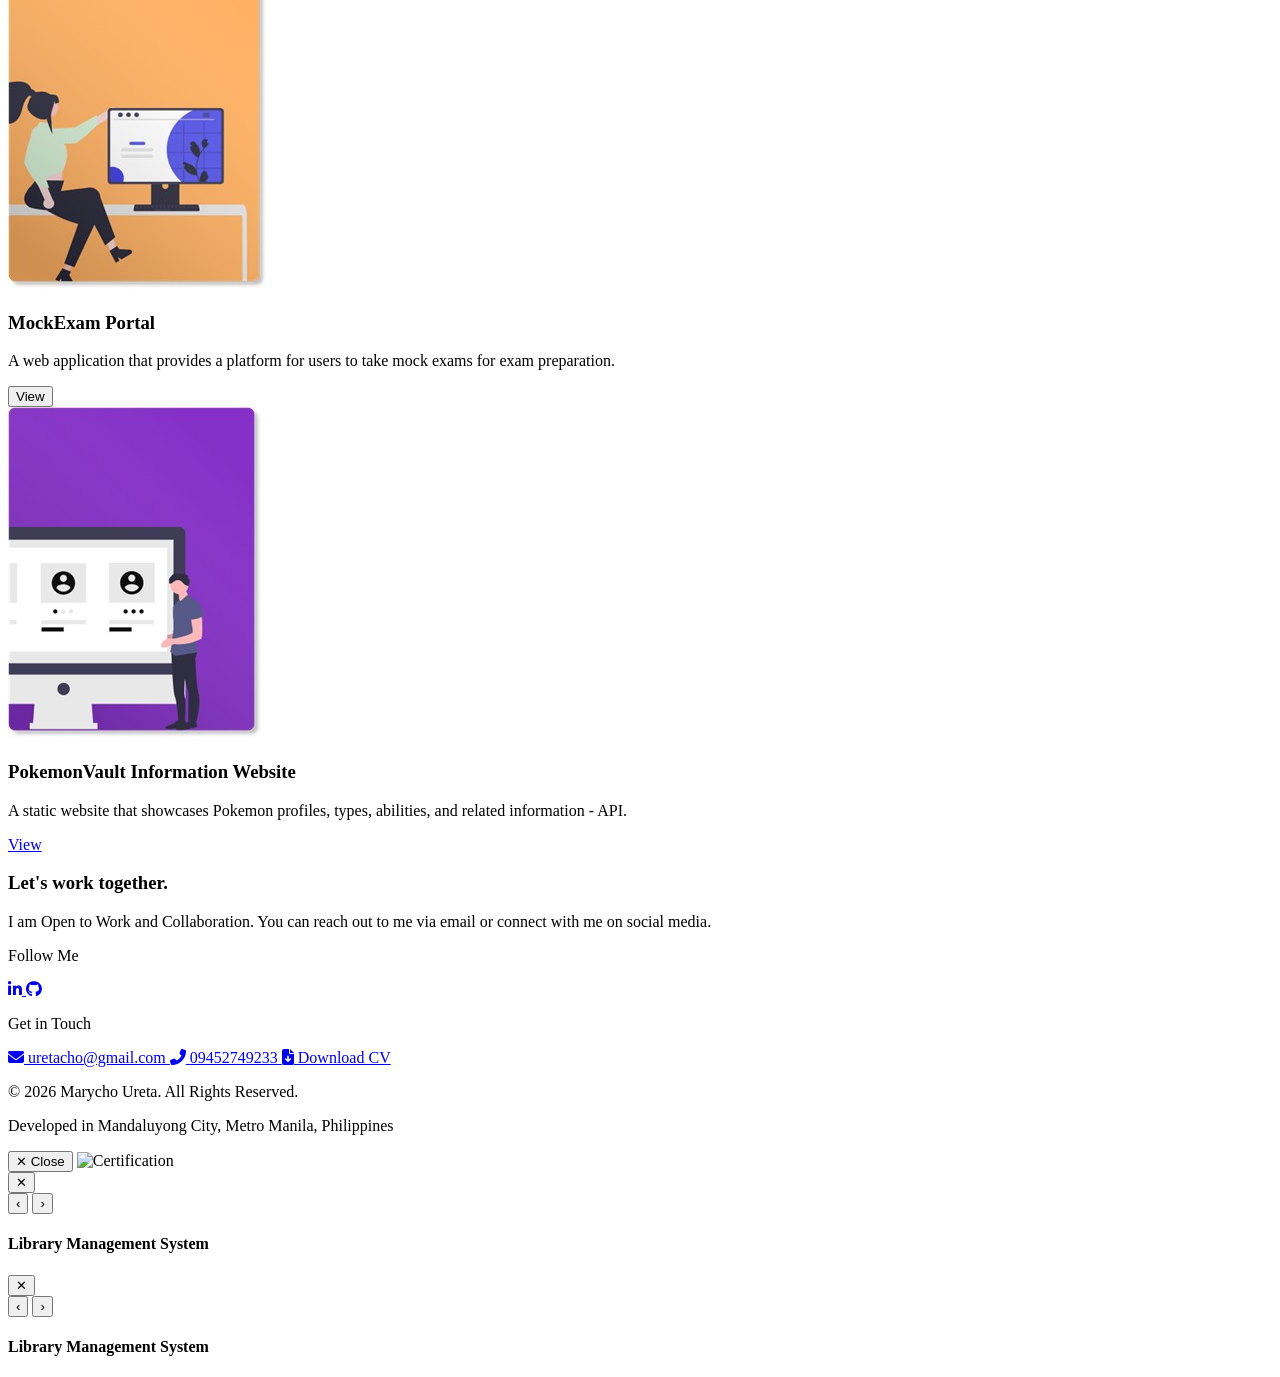
==== commit 165e2afe: "Update fmt.Println output from 'Hello' to 'Goodbye'" ====
--- a/index.html
+++ b/index.html
@@ -267,7 +267,7 @@
                             <img src="Picture4.jpg" alt="OTCS" class="w-full h-24 object-cover bg-gray-100">
                             <div class="p-4">
                                 <h3 class="font-semibold mb-1">PokemonVault Information Website</h3>
-                                <p class="text-xs text-gray-600 mb-3">A static website that showcases Pokemon profiles, types, abilities, and related information in an engaging and organized format - API.</p>
+                                <p class="text-xs text-gray-600 mb-3">A static website that showcases Pokemon profiles, types, abilities, and related information - API.</p>
                                 <a href="https://umarucho3.github.io/pokemonvault/index.html" target="_blank" class="text-sm text-blue-600 hover:underline">View</a>
                             </div>
                         </div>
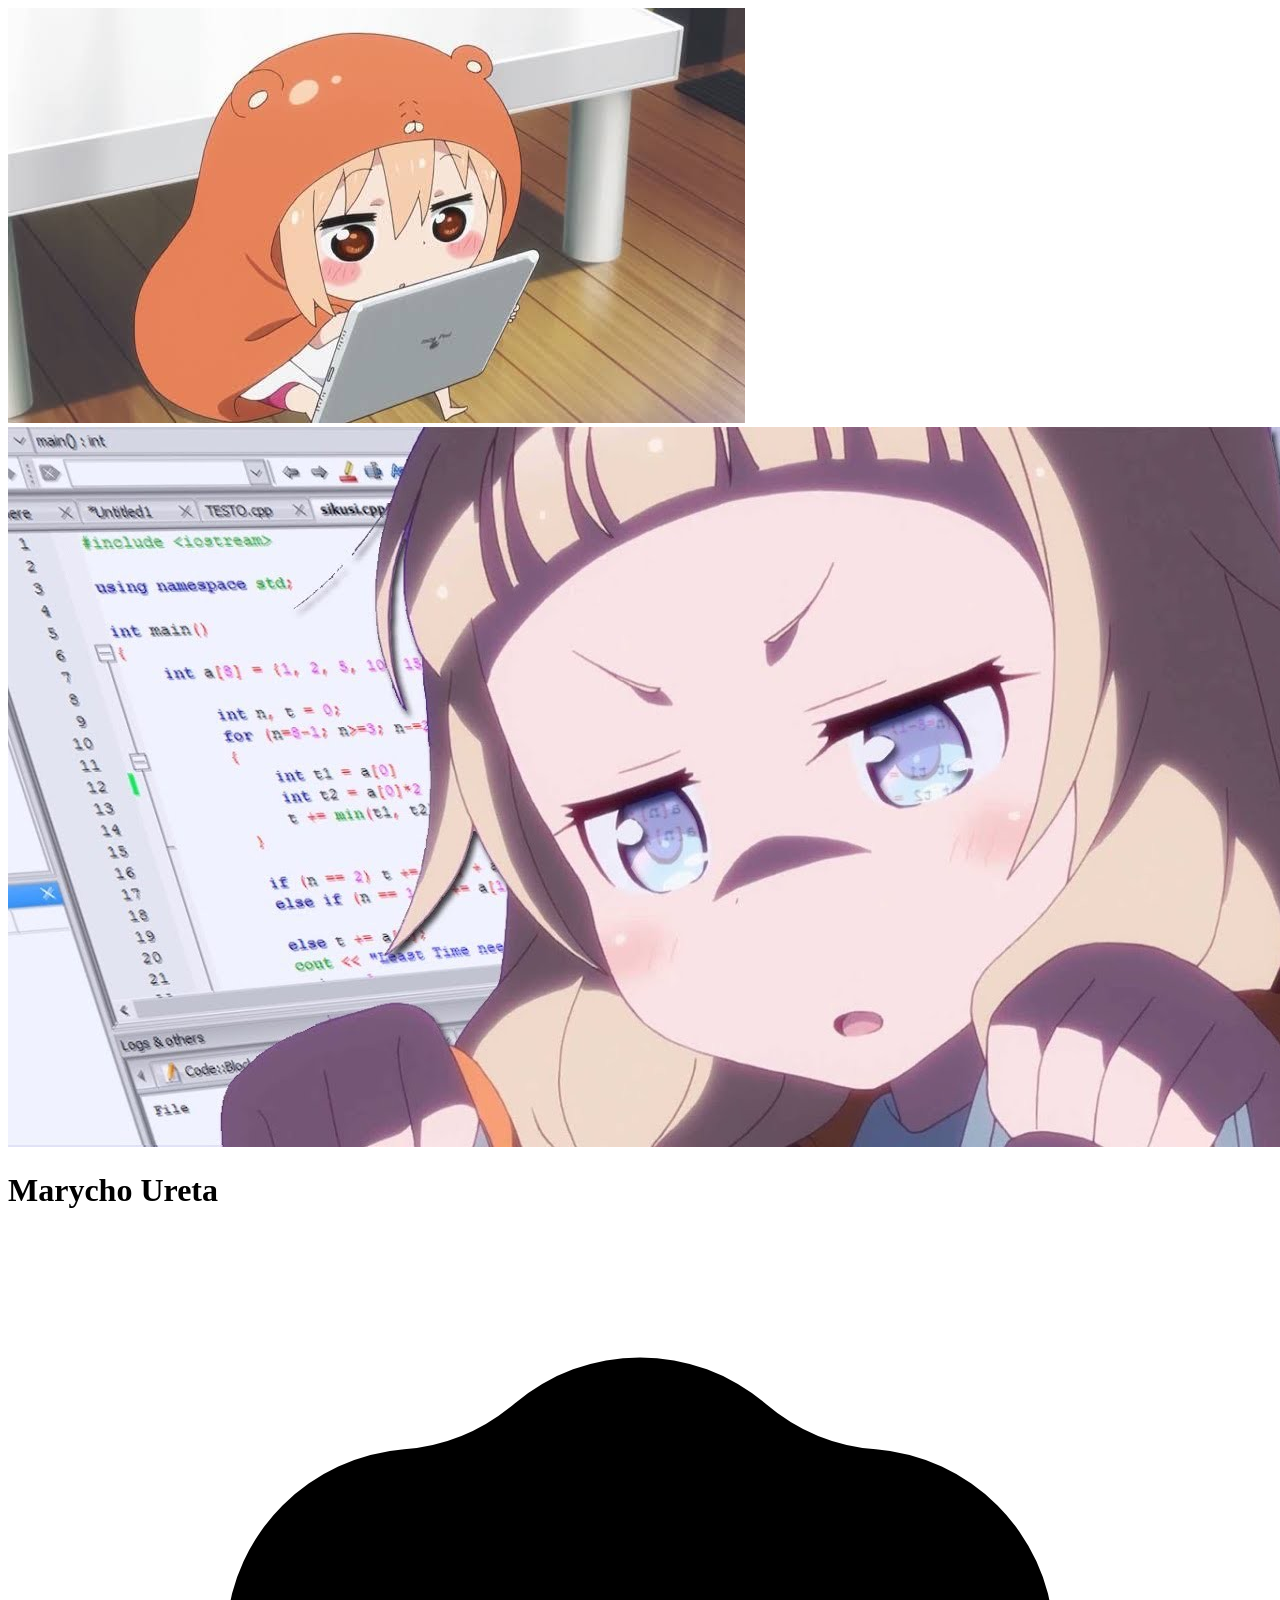
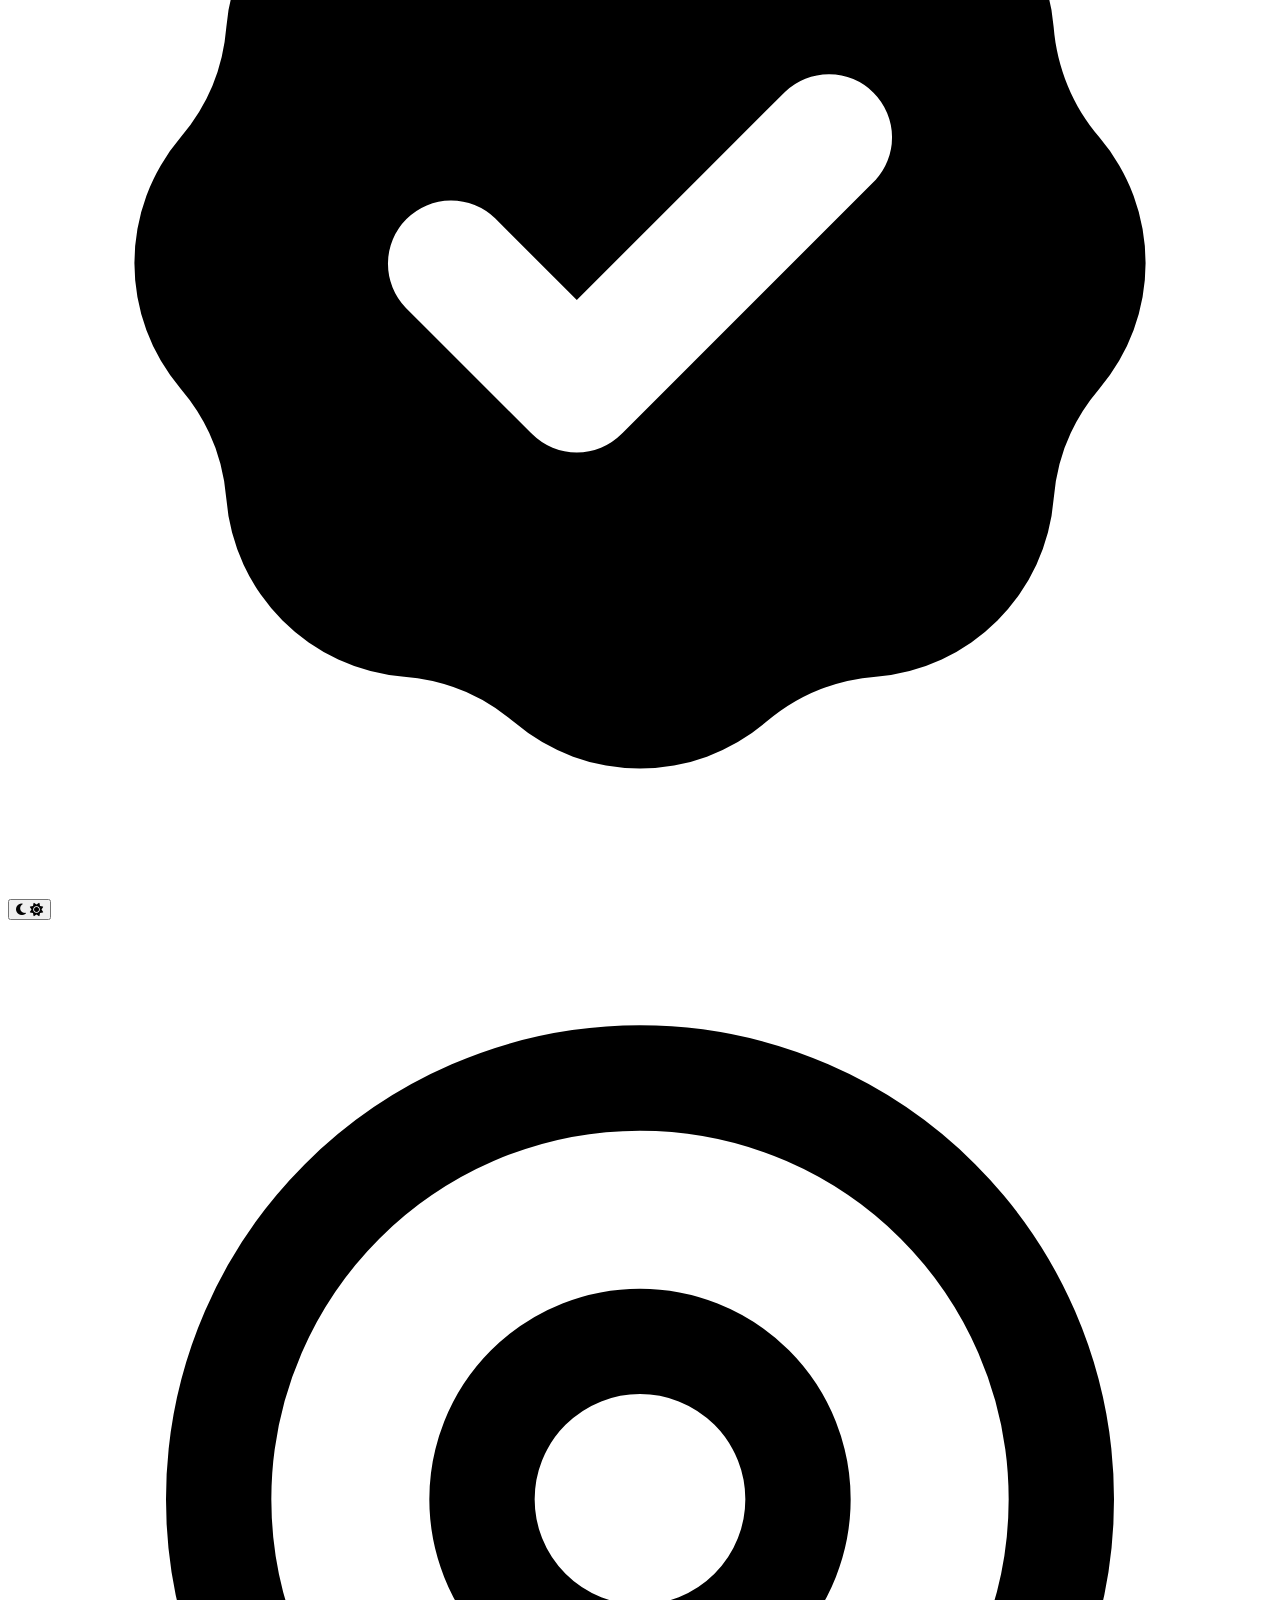
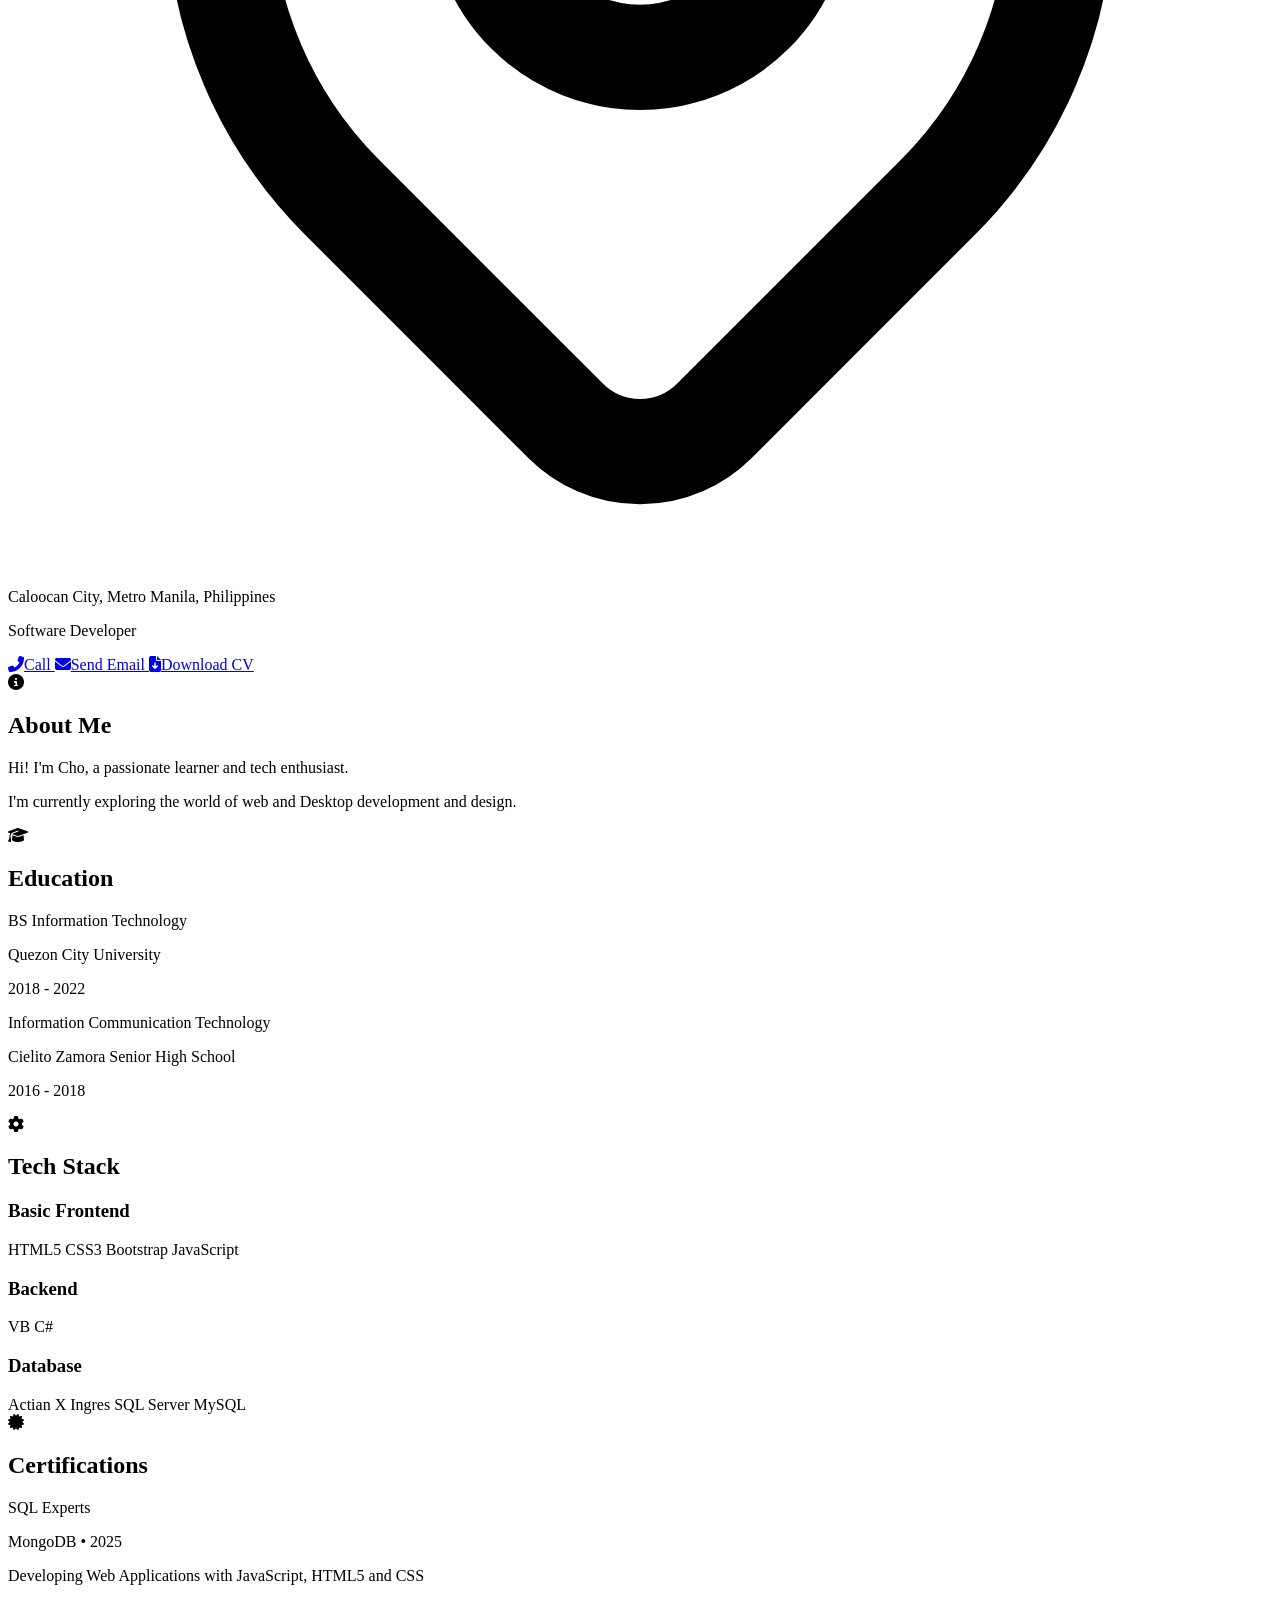
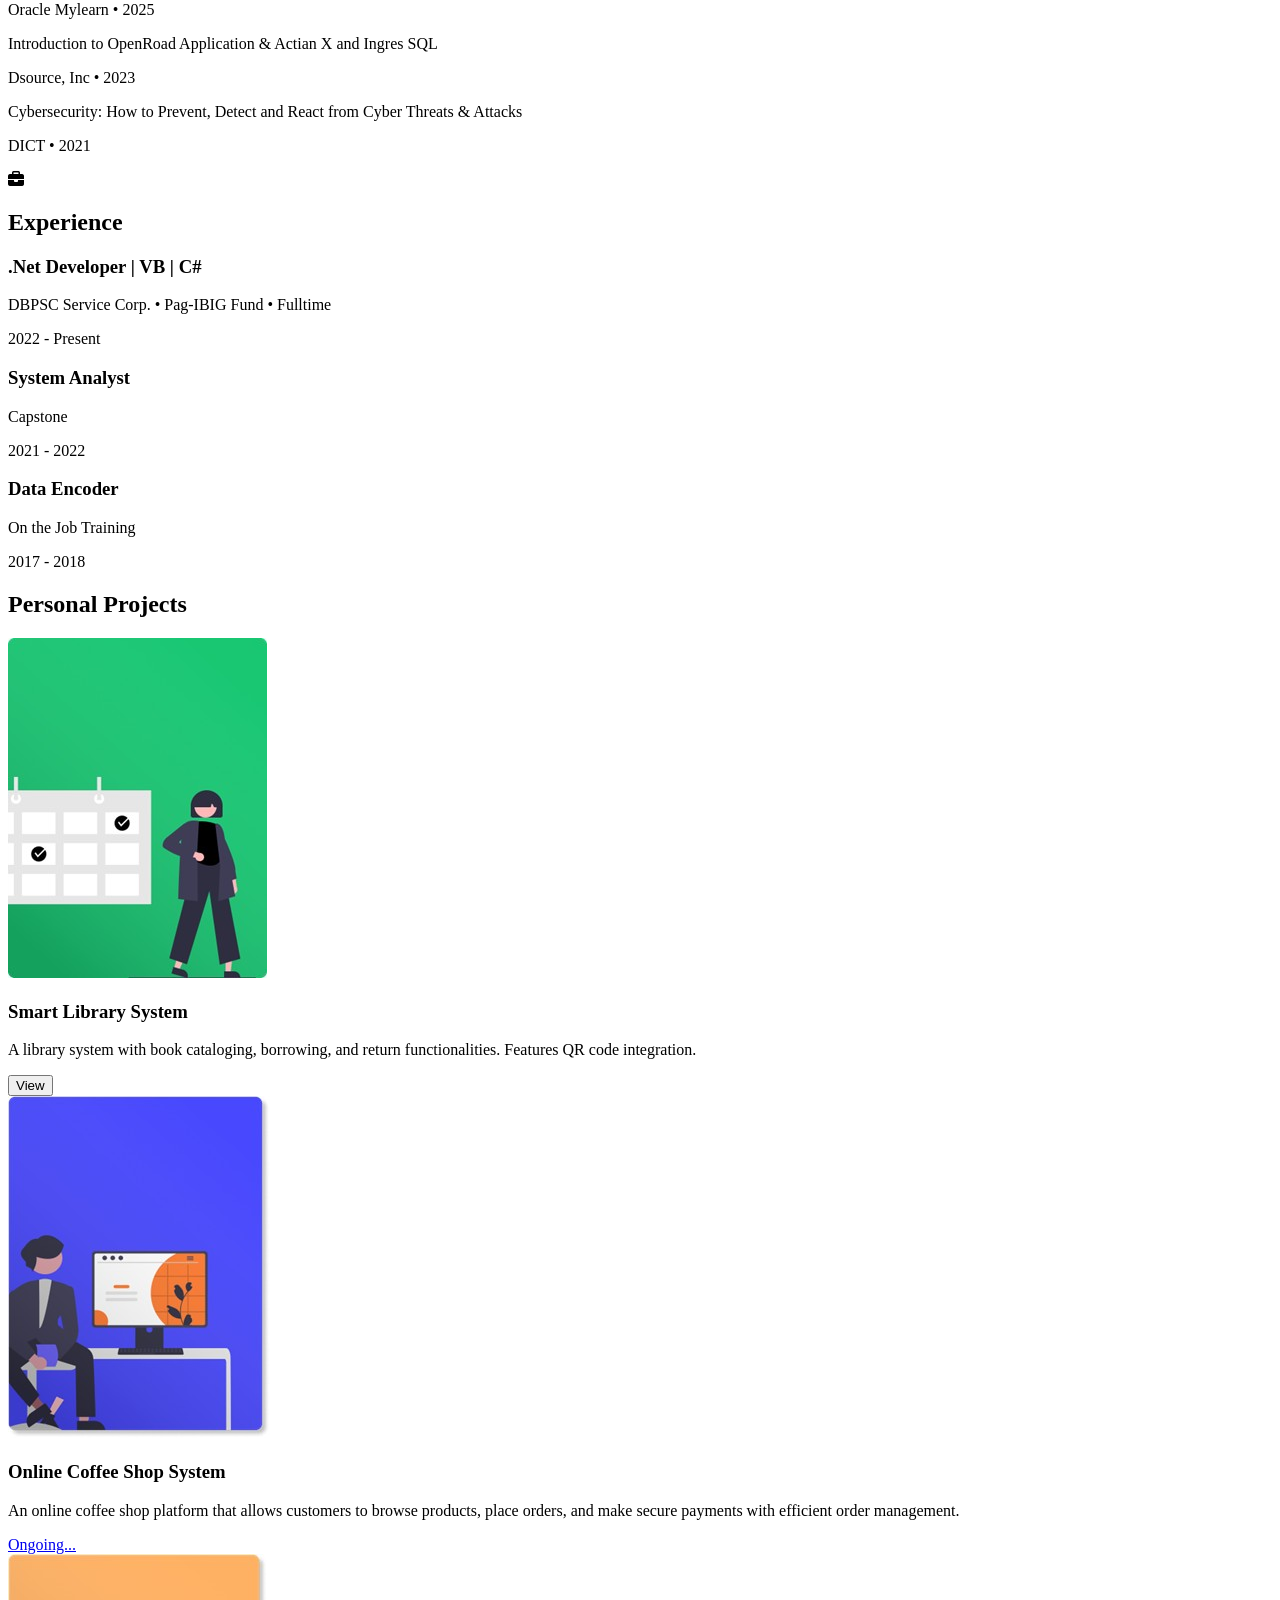
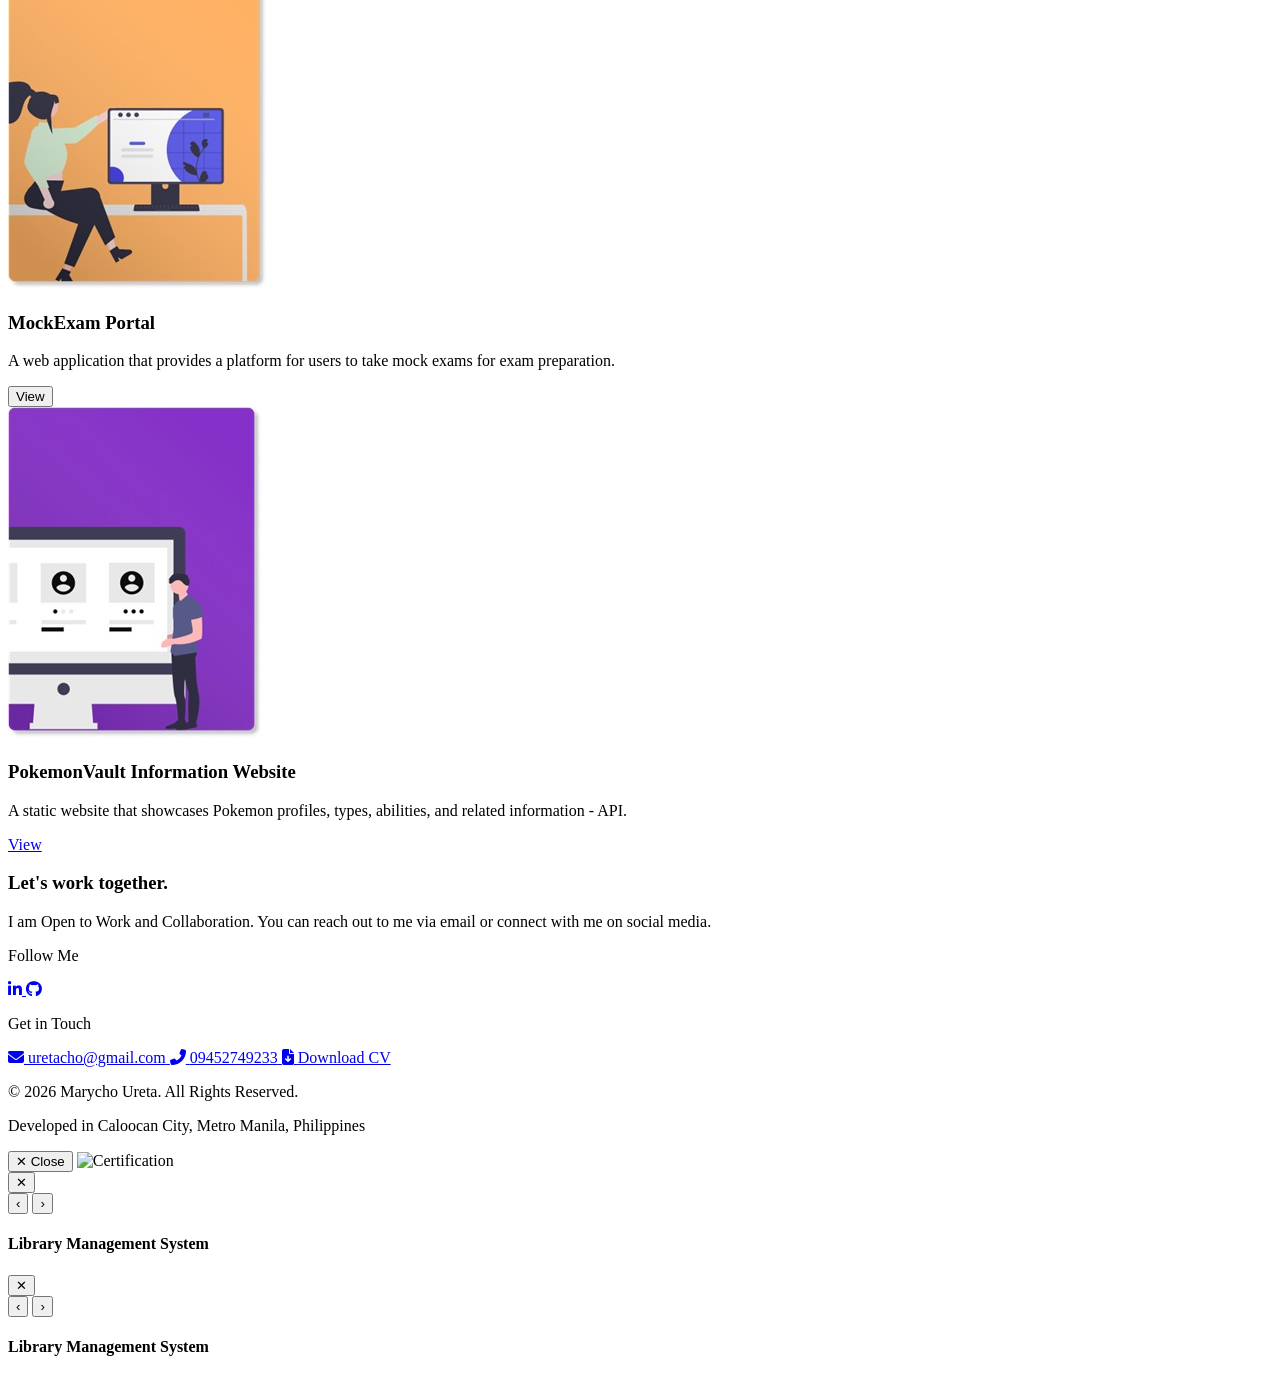
==== commit babd9117: "Update fmt.Println message from 'Hello' to 'Goodbye'" ====
--- a/index.html
+++ b/index.html
@@ -330,7 +330,7 @@
     <footer class="bg-white mt-12">
         <div class="max-w-4xl mx-auto px-6 py-10 text-center border-t">
             <p class="text-sm">© 2026 Marycho Ureta. All Rights Reserved.</p>
-            <p class="text-sm text-gray-500">Developed in Mandaluyong City, Metro Manila, Philippines</p>
+            <p class="text-sm text-gray-500">Developed in Caloocan City, Metro Manila, Philippines</p>
         </div>
     </footer>
 
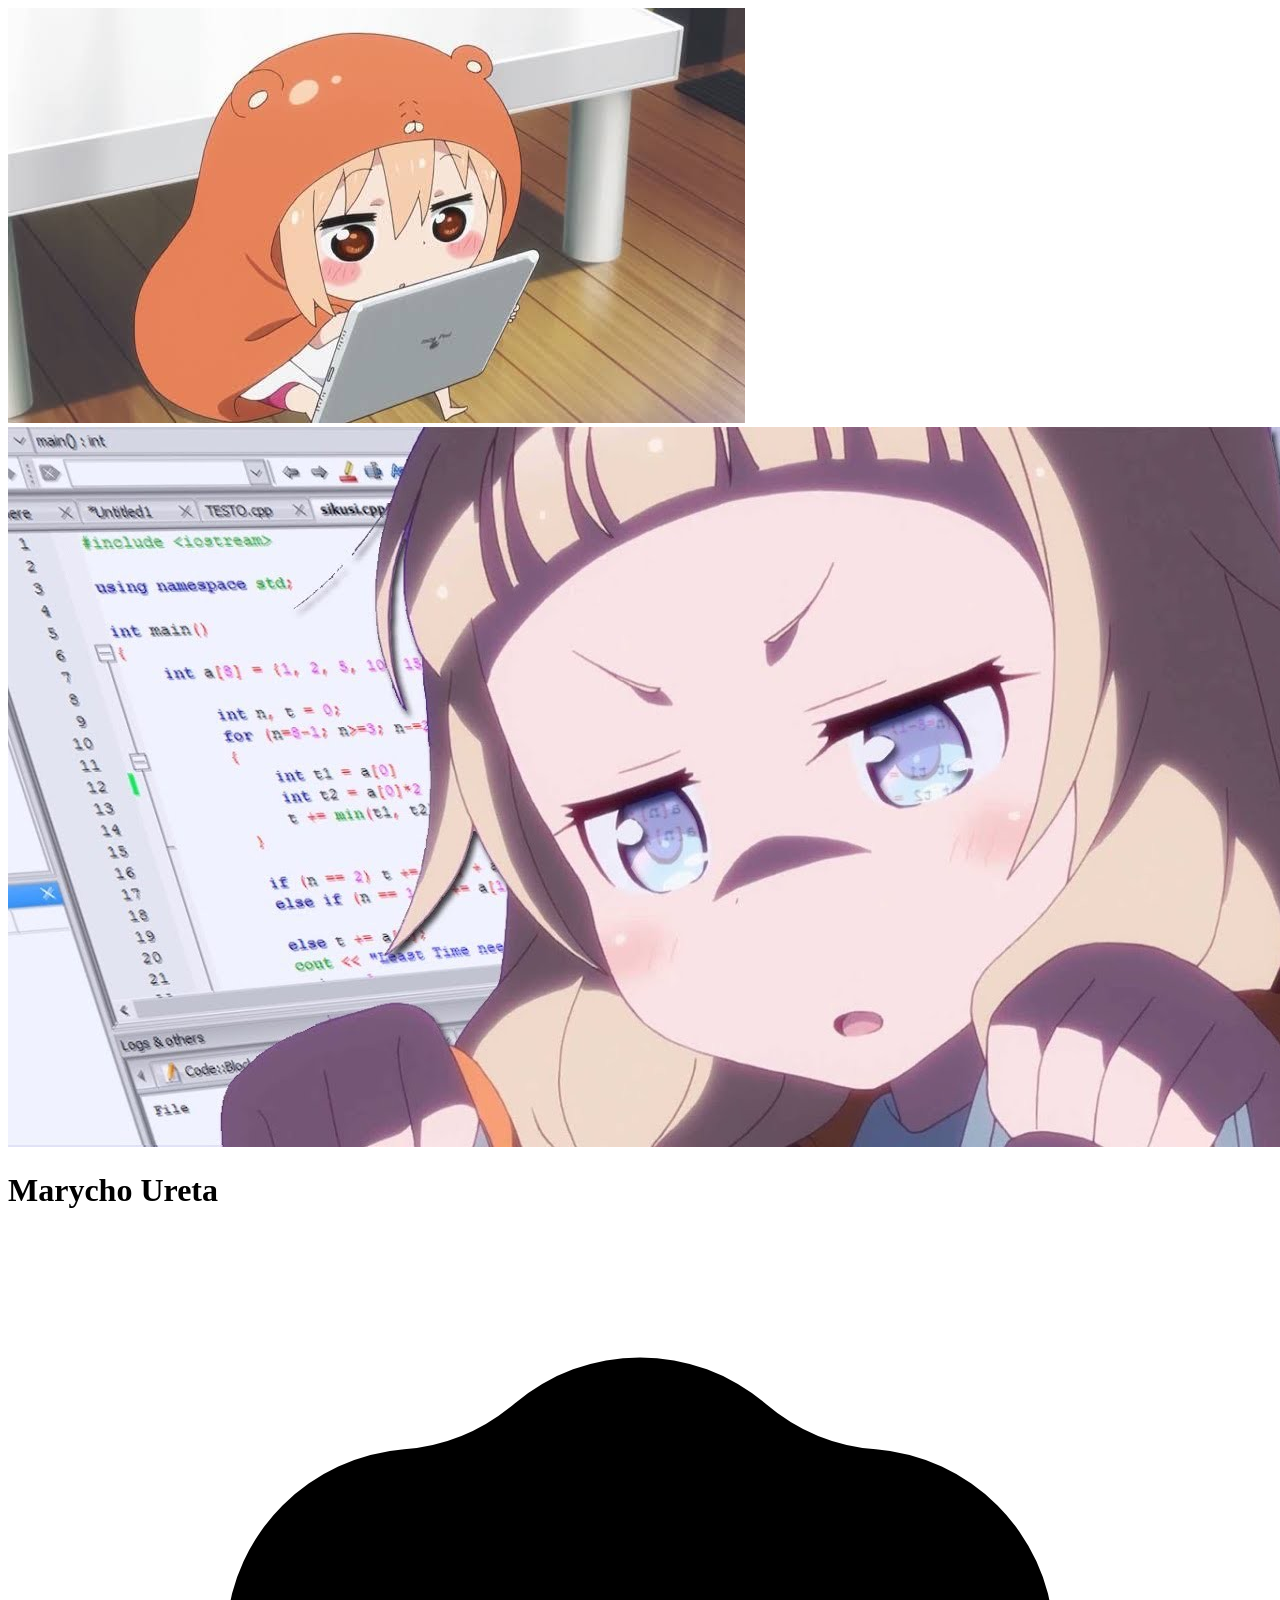
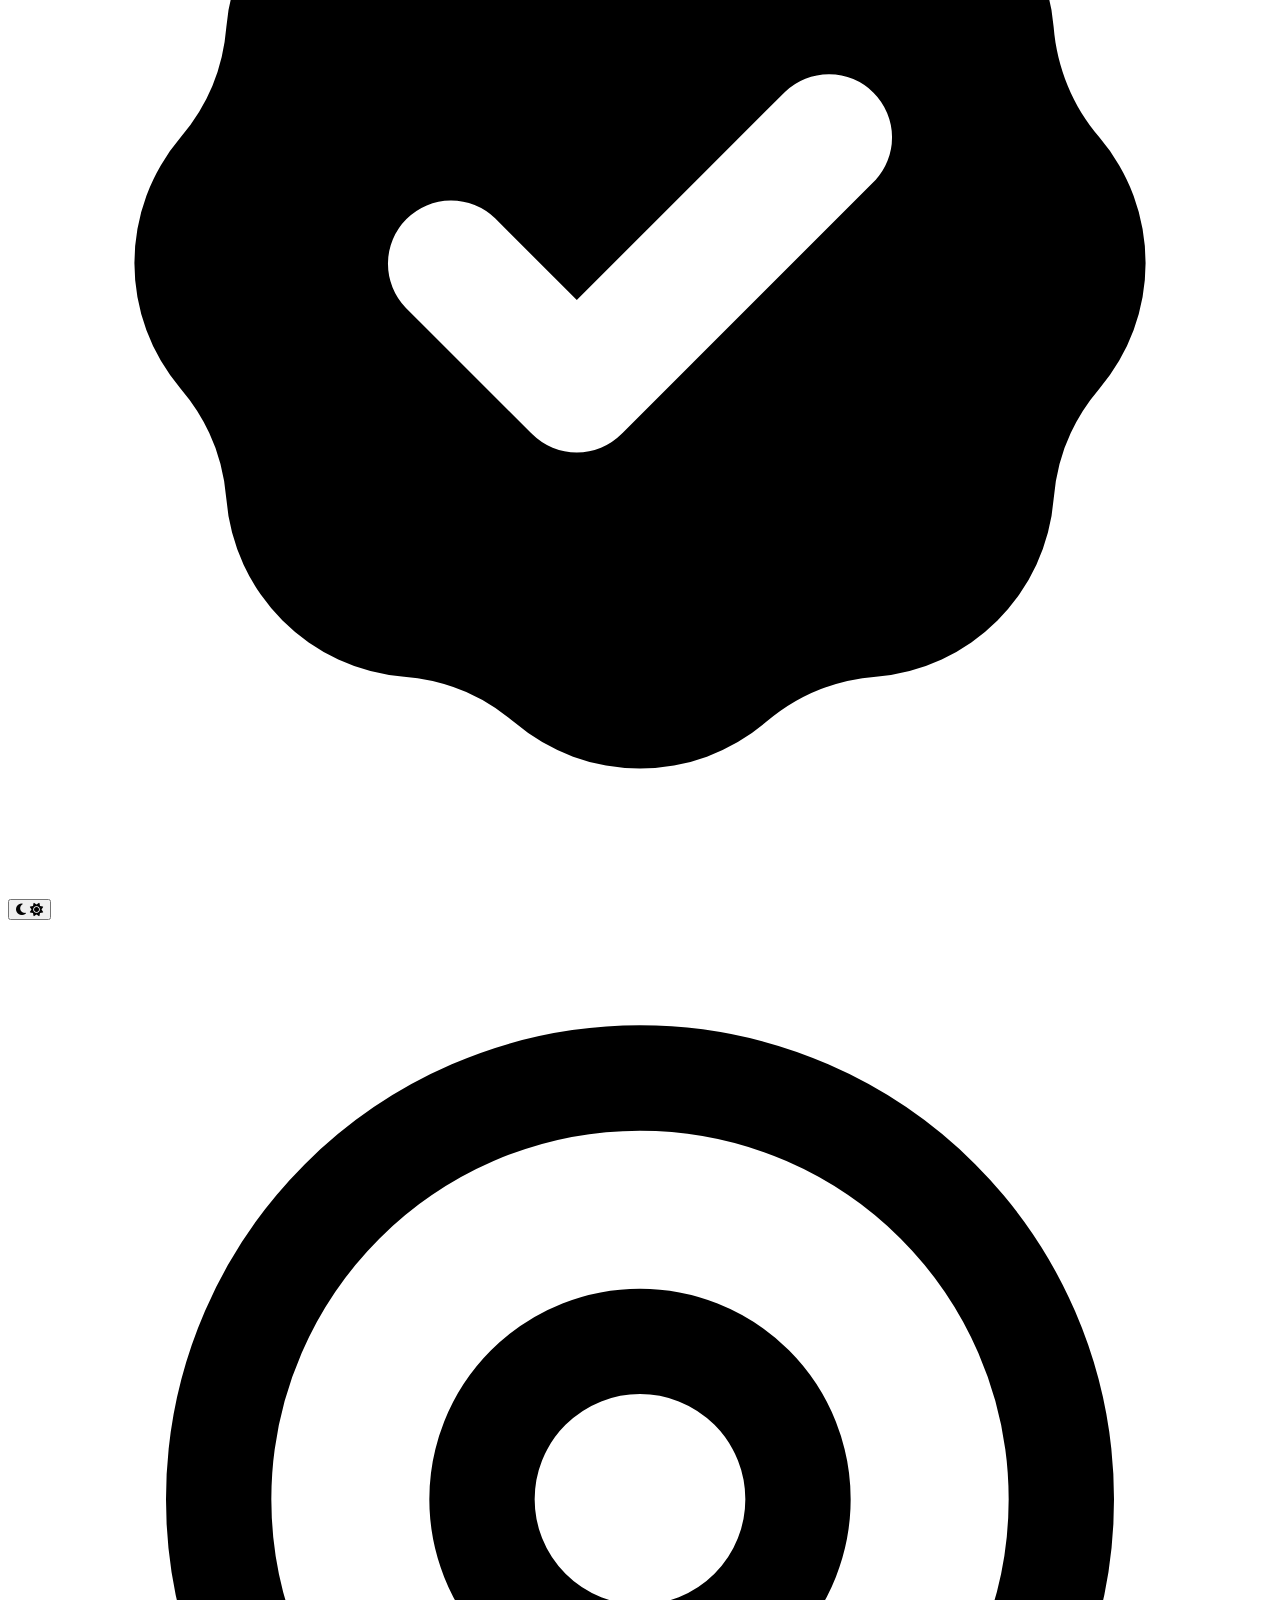
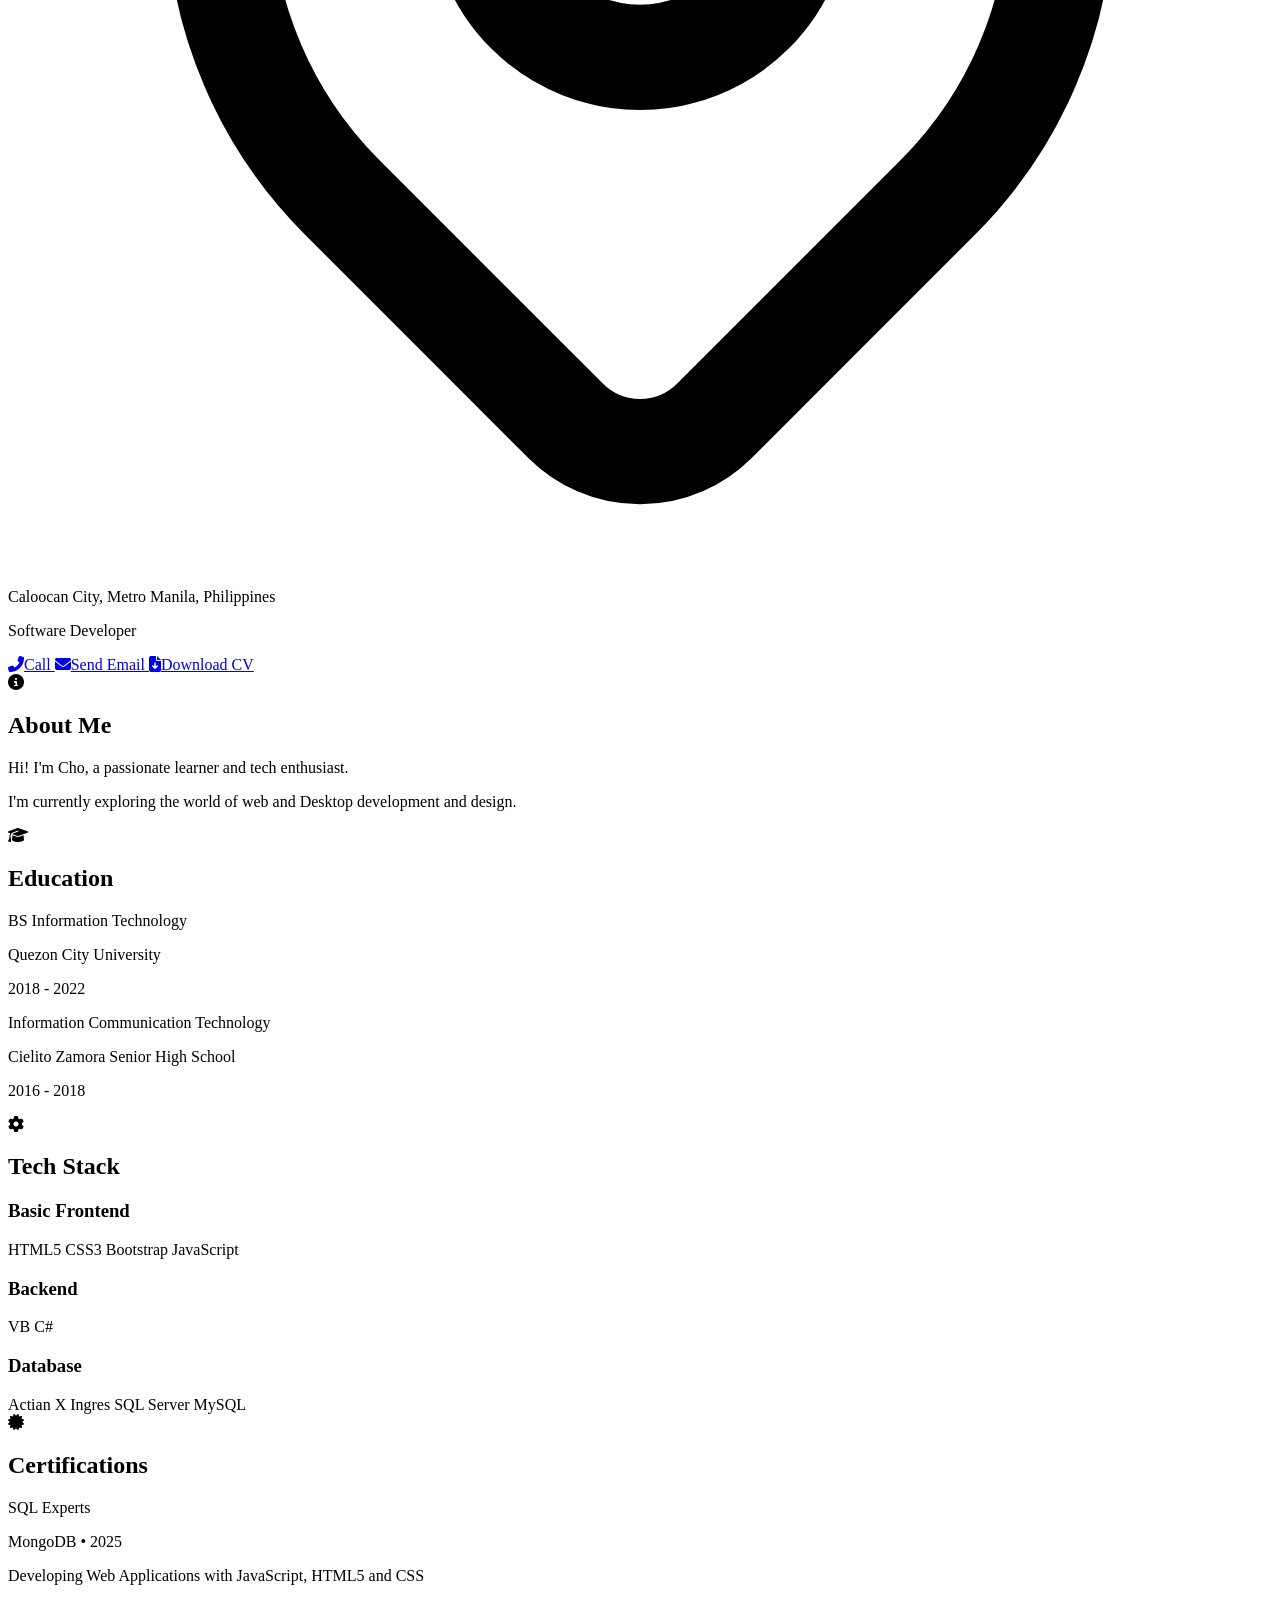
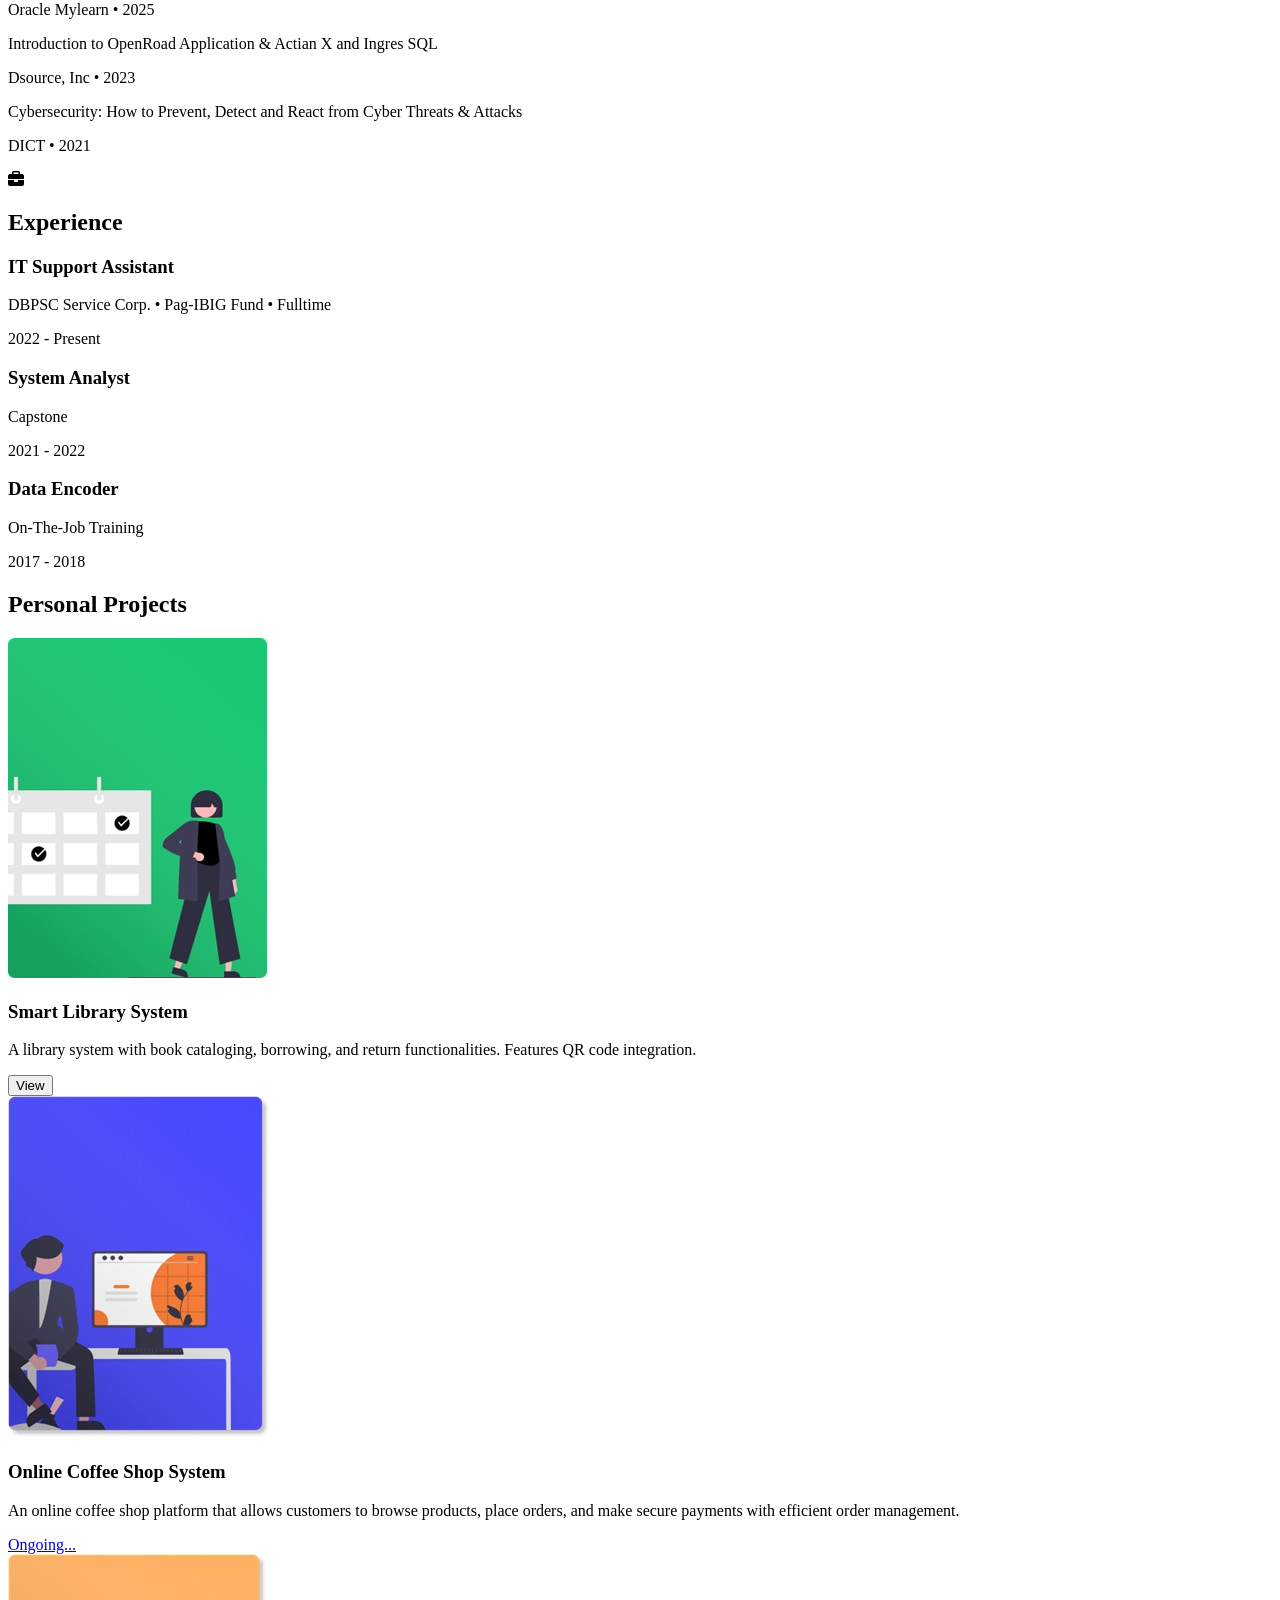
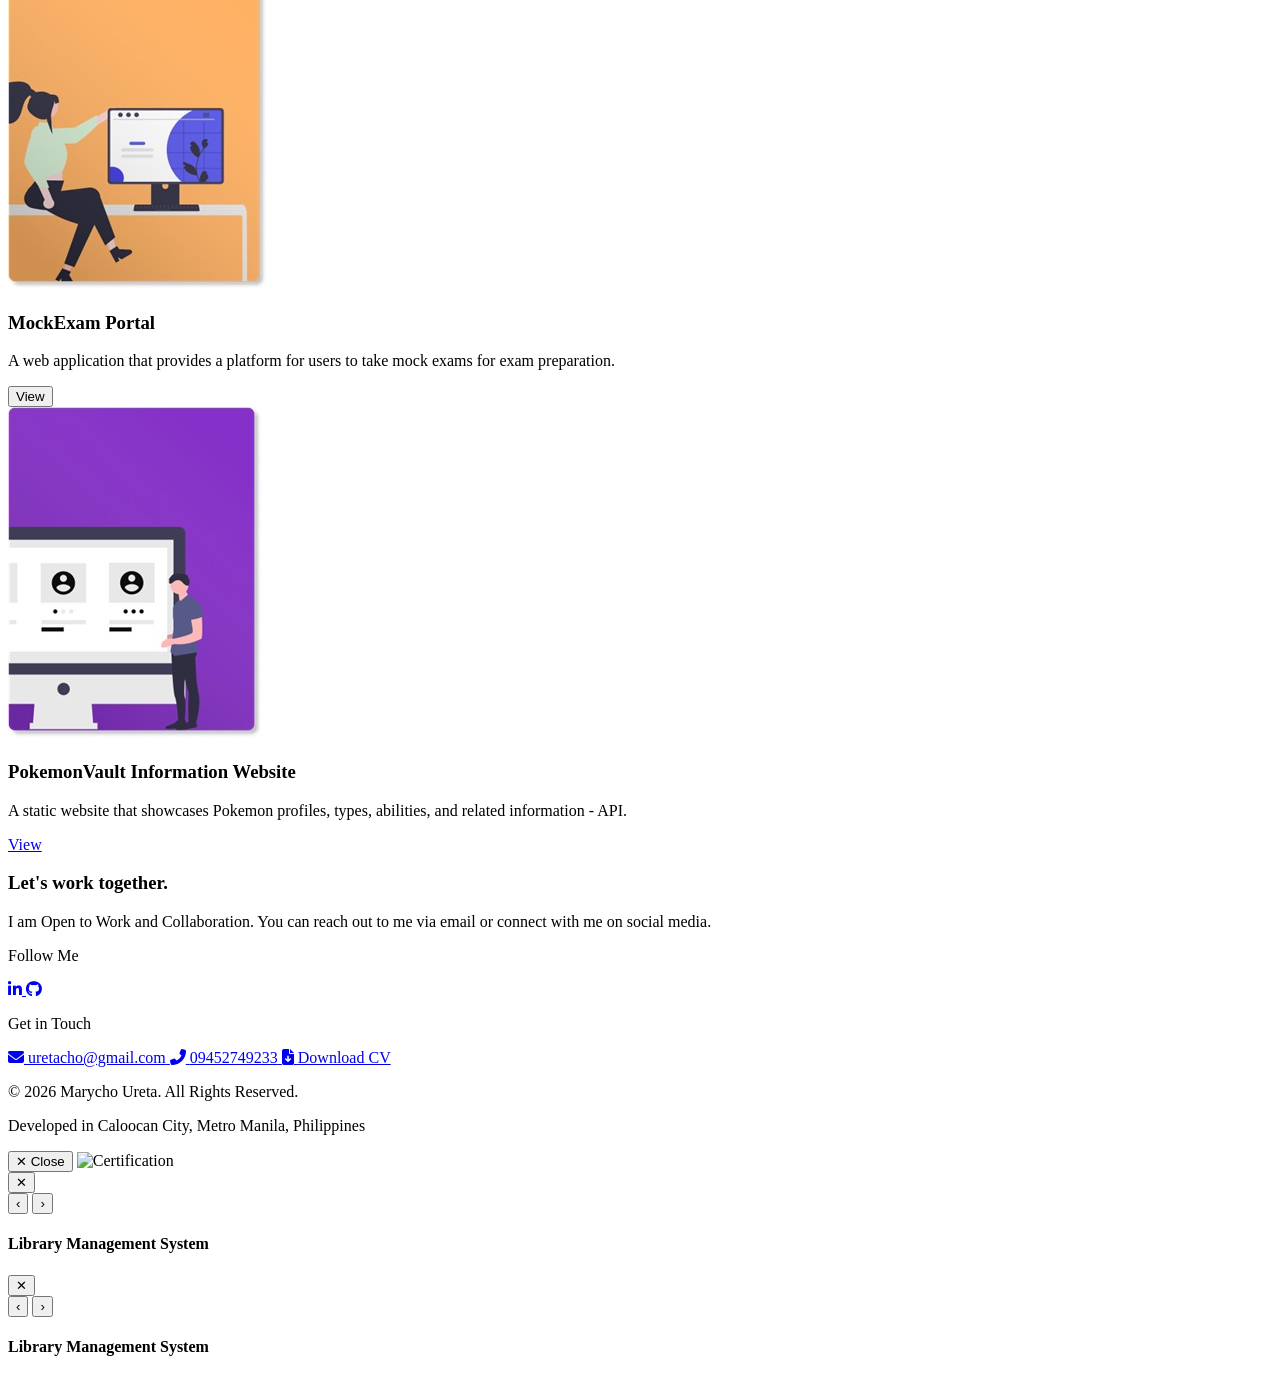
==== commit a24d61a0: "Update fmt.Println output from 'Hello' to 'Goodbye'" ====
--- a/index.html
+++ b/index.html
@@ -209,7 +209,7 @@
                     <div class="space-y-4">
                         <div class="flex justify-between gap-4 border-l-2 border-green-500 pl-4">
                             <div>
-                                <h3 class="font-semibold">.Net Developer | VB | C#</h3>
+                                <h3 class="font-semibold">IT Support Assistant</h3>
                                 <p class="text-sm text-gray-600 mt-0.5">DBPSC Service Corp. • Pag-IBIG Fund • Fulltime</p>
                             </div>
                             <span class="text-sm text-gray-500 whitespace-nowrap">2022 - Present</span>
@@ -224,7 +224,7 @@
                         <div class="flex justify-between gap-4 border-l-2 border-gray-300 pl-4">
                             <div>
                                 <h3 class="font-semibold">Data Encoder</h3>
-                                <p class="text-sm text-gray-600 mt-0.5">On the Job Training</p>
+                                <p class="text-sm text-gray-600 mt-0.5">On-The-Job Training</p>
                             </div>
                             <span class="text-sm text-gray-500 whitespace-nowrap">2017 - 2018</span>
                         </div>
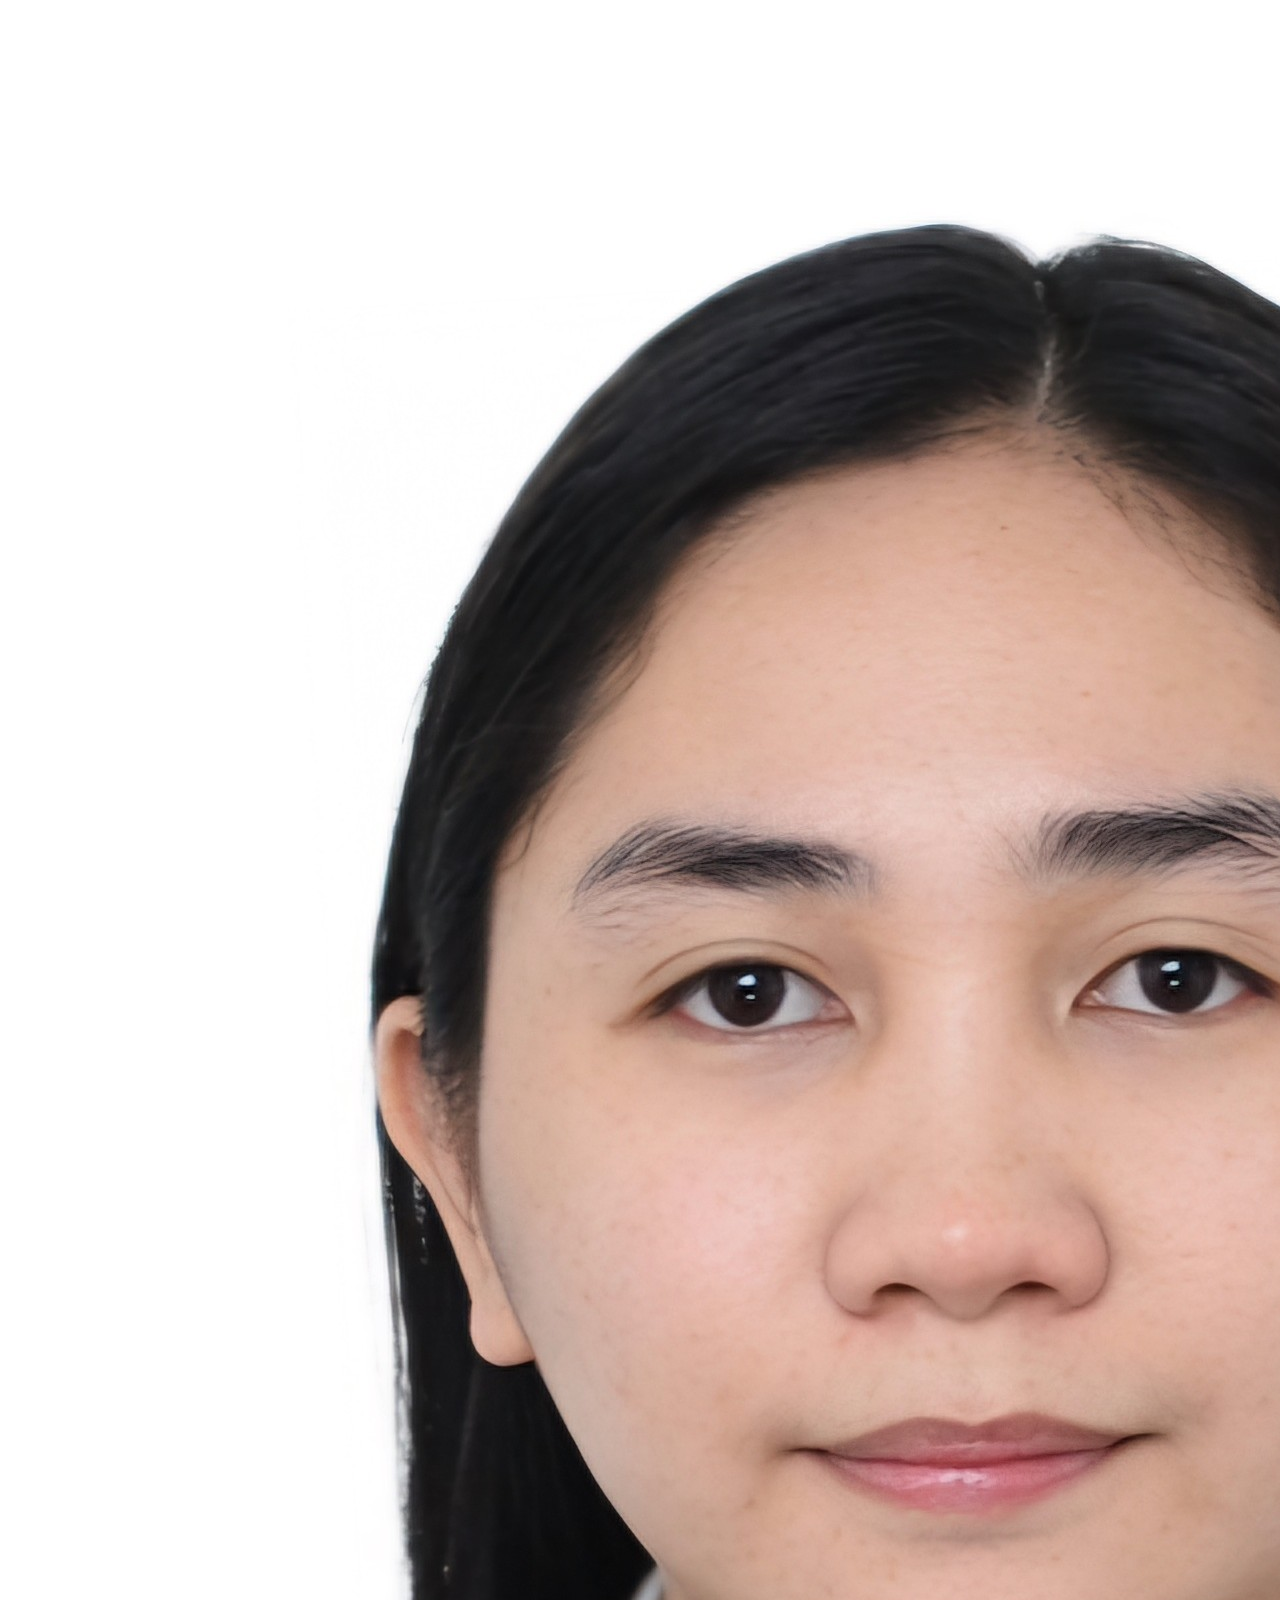
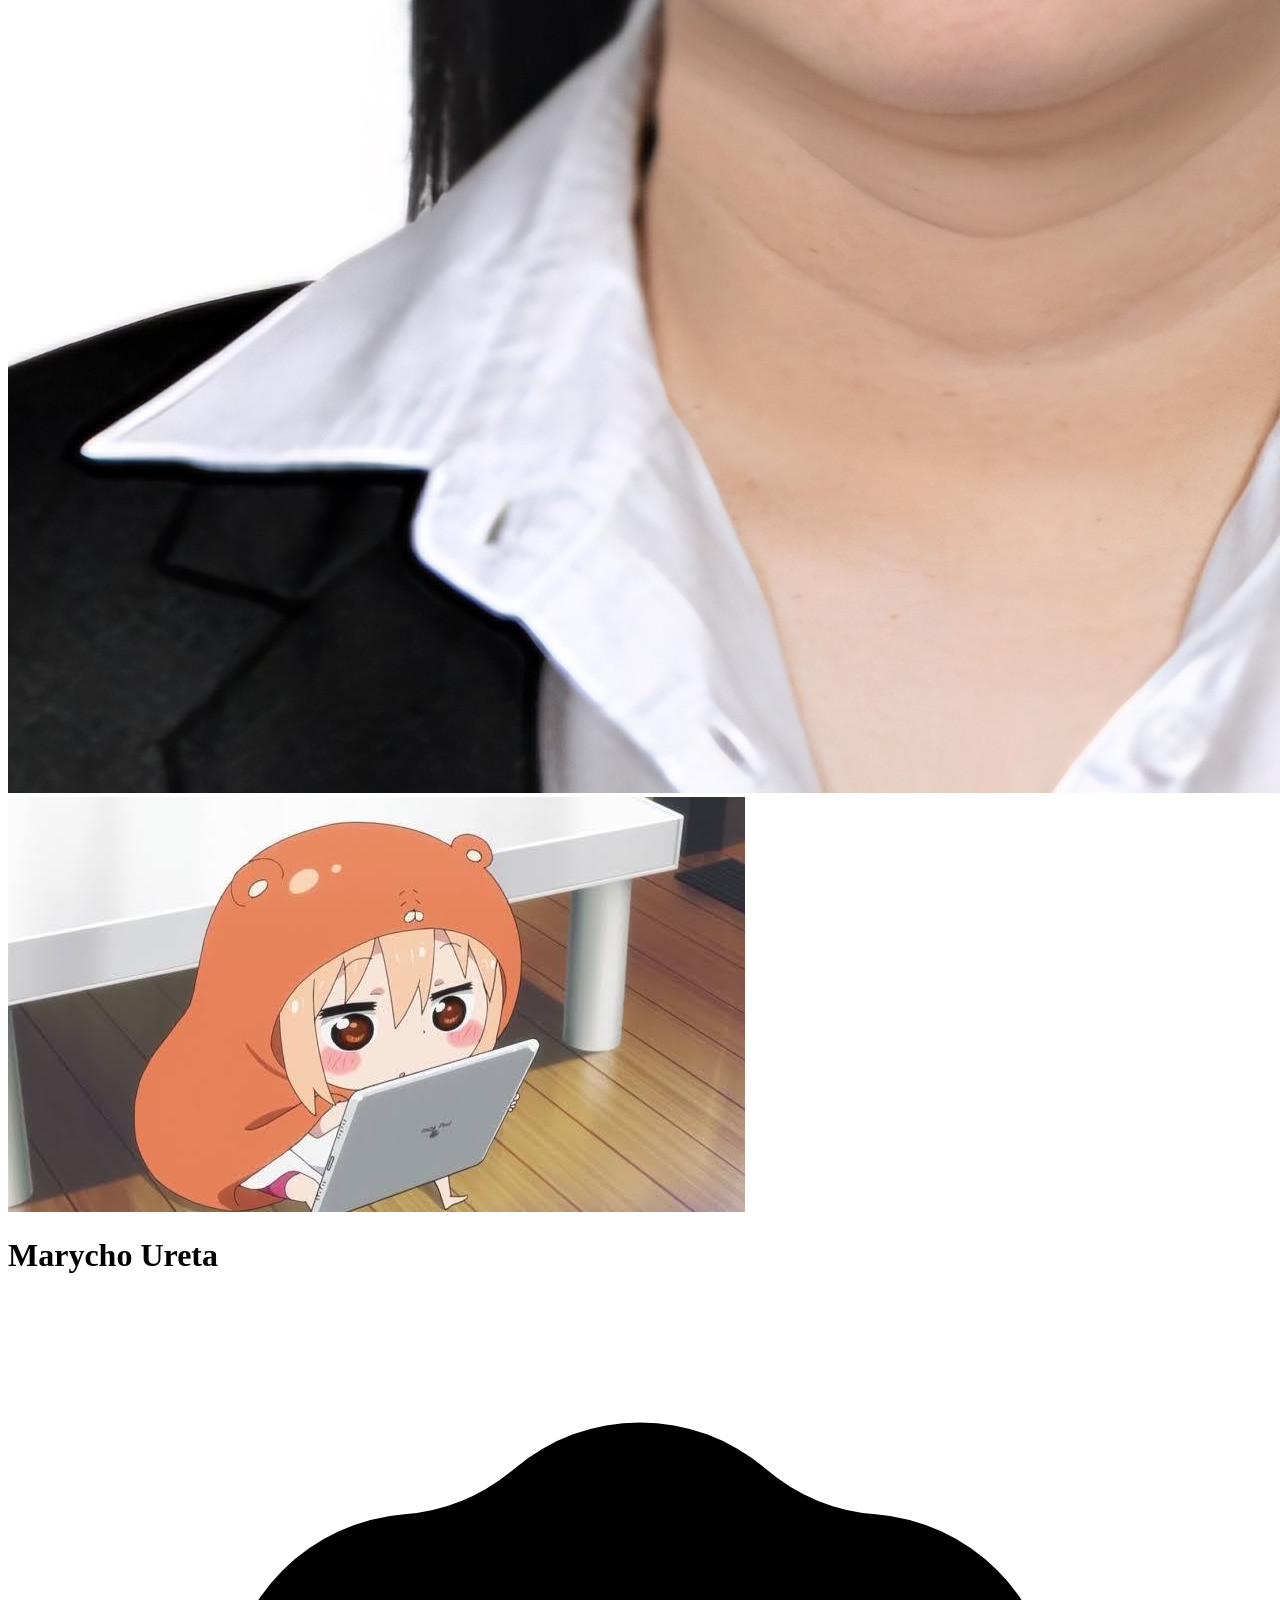
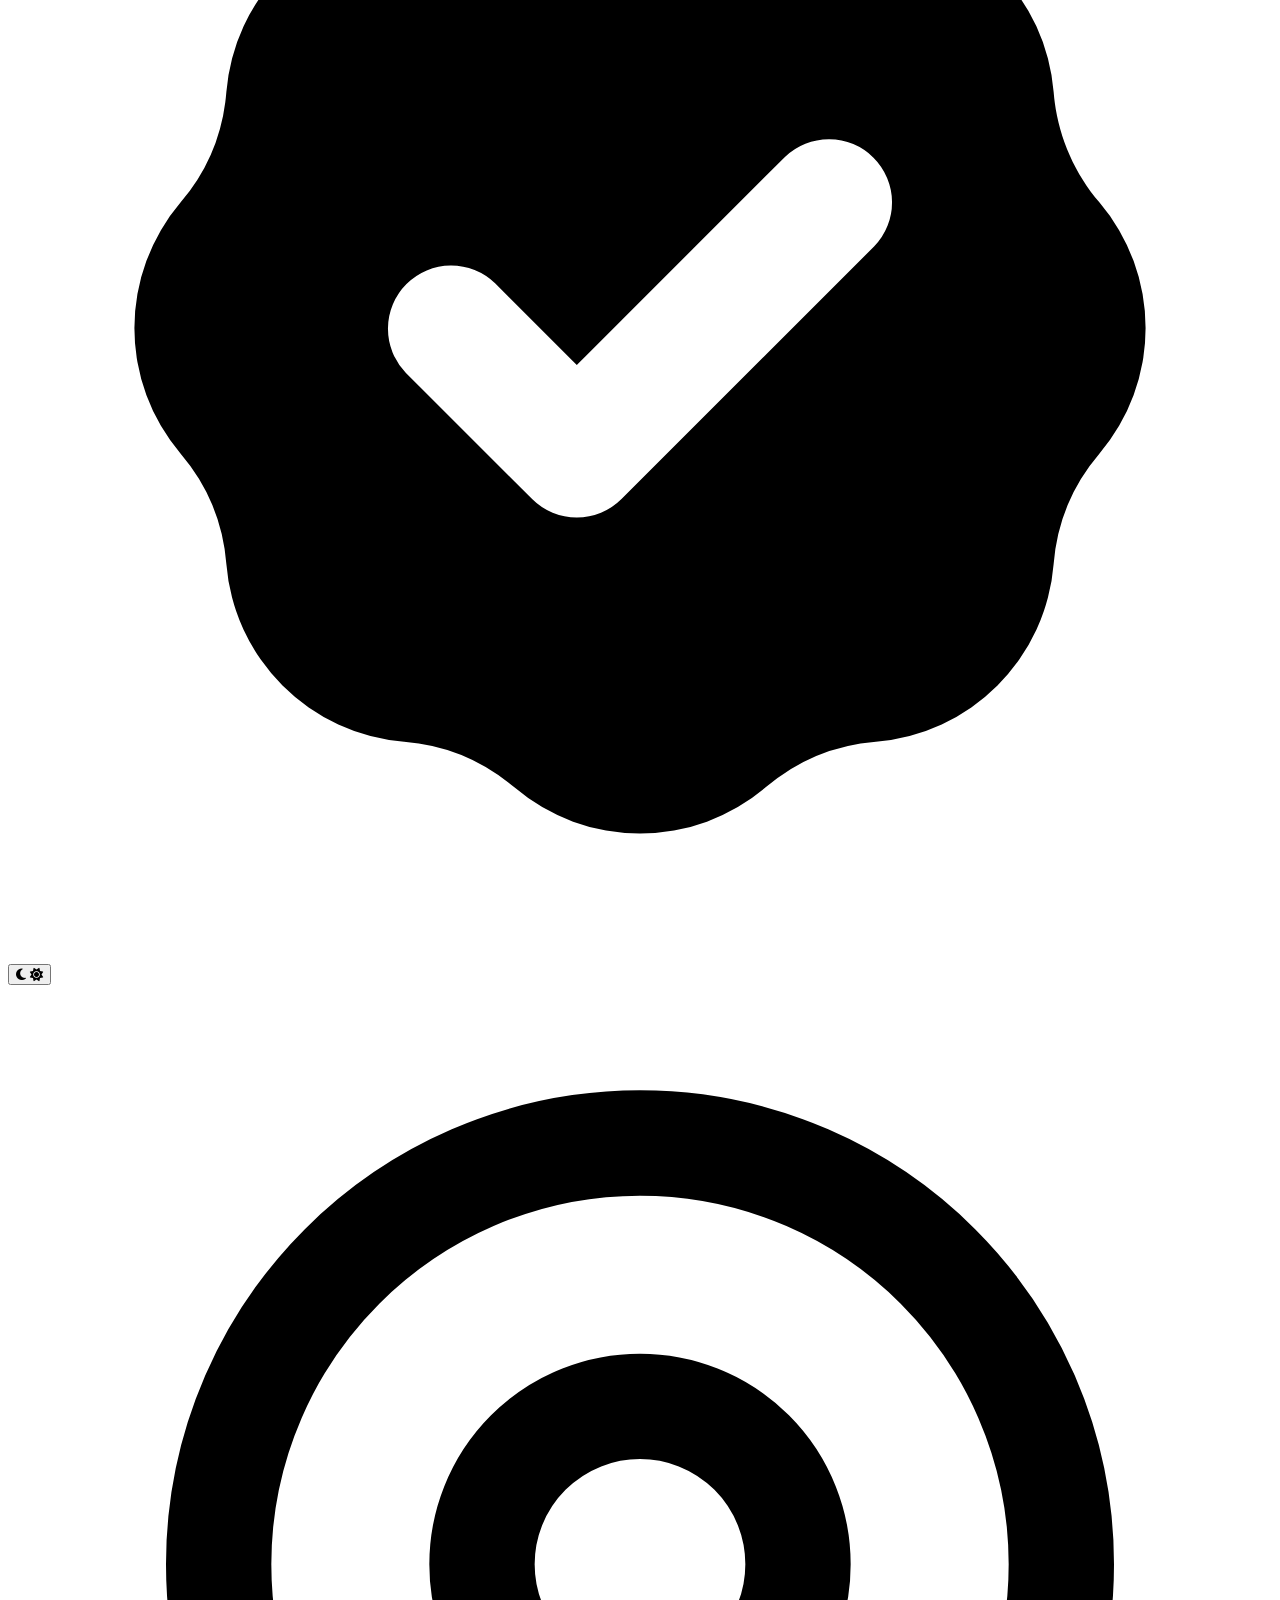
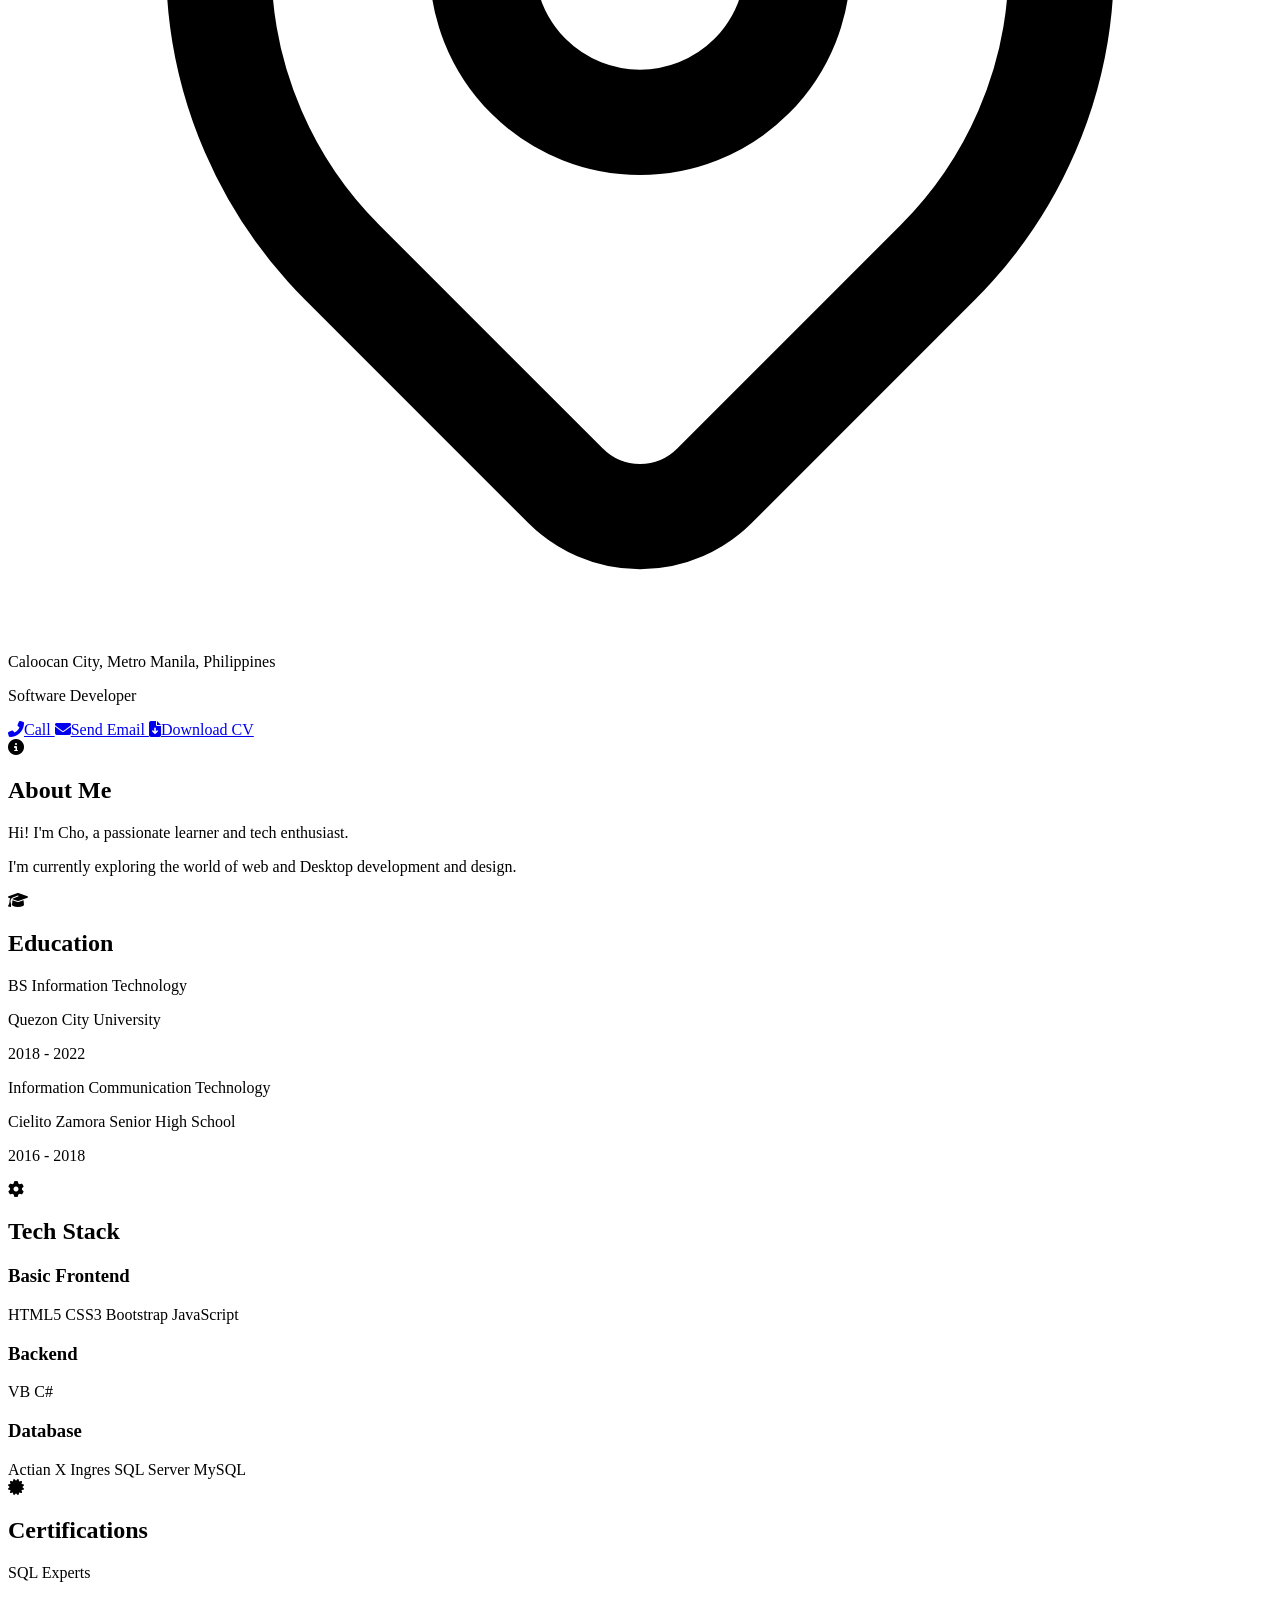
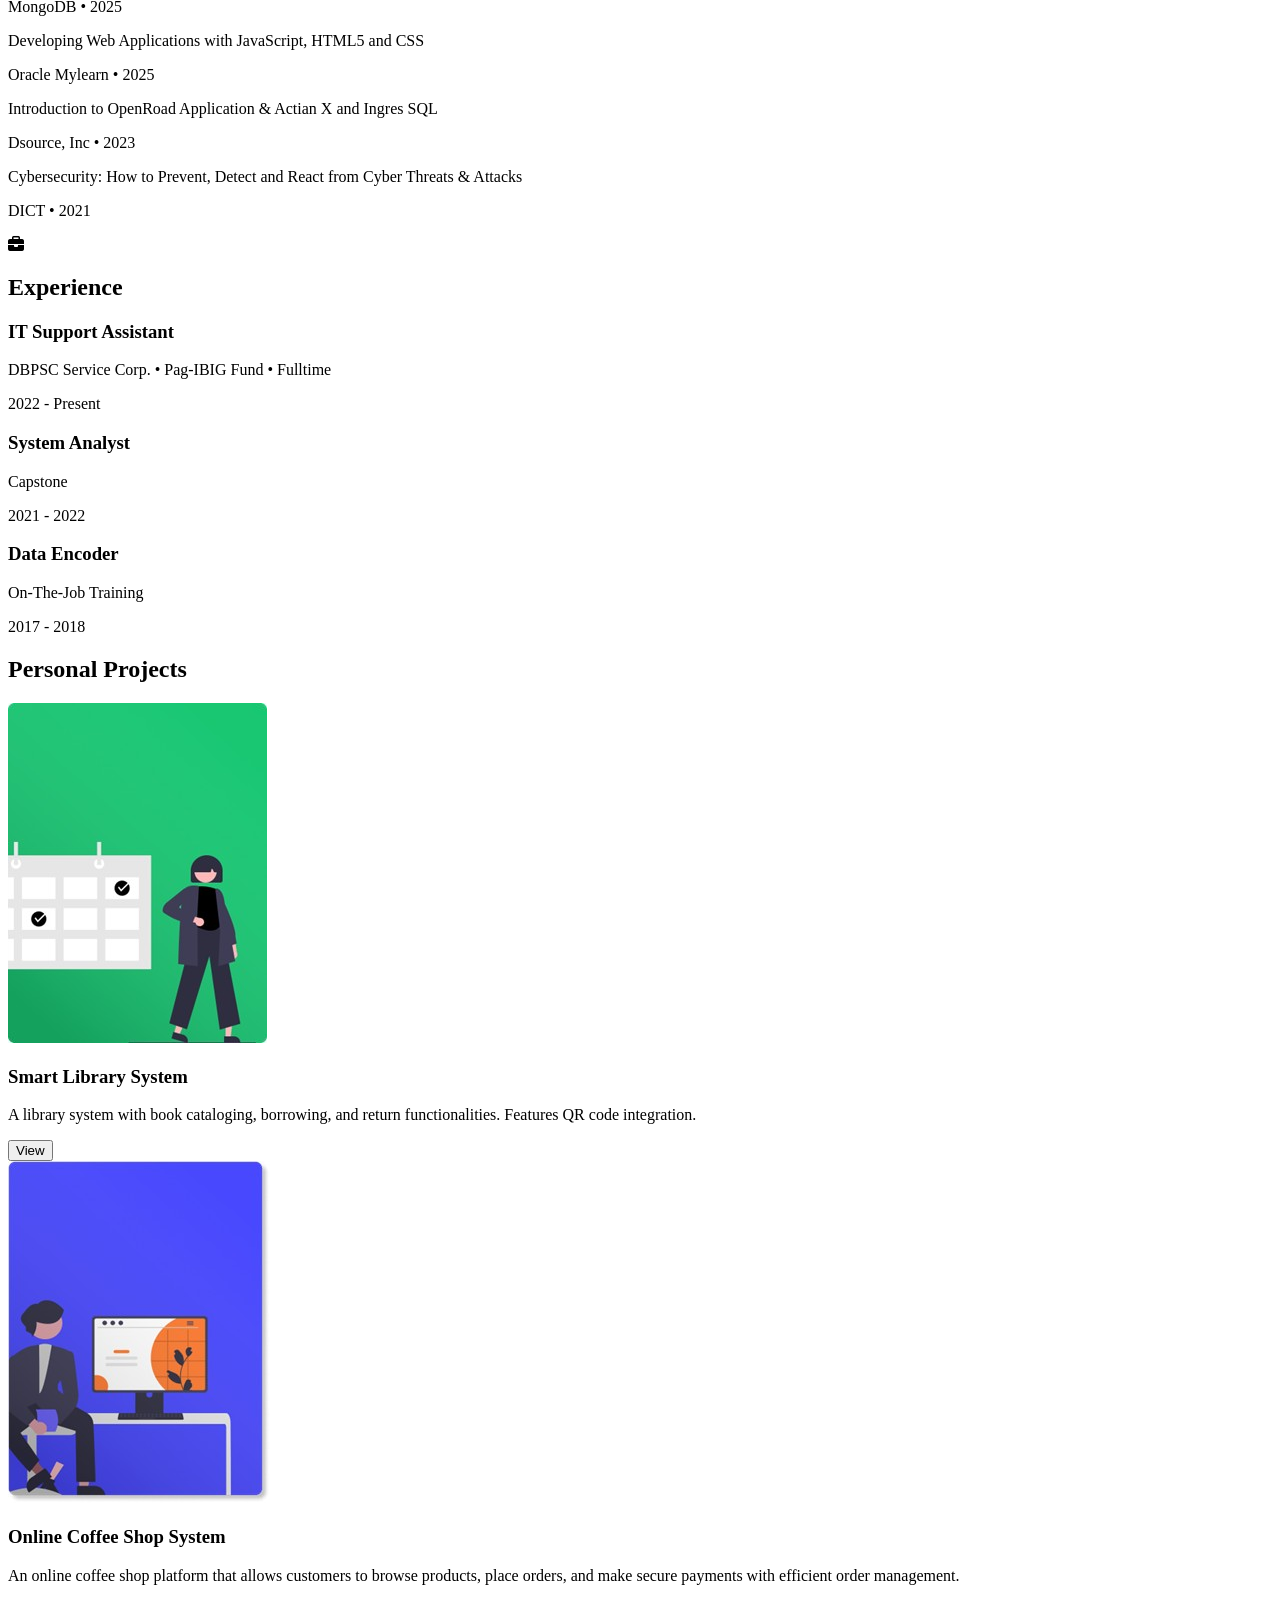
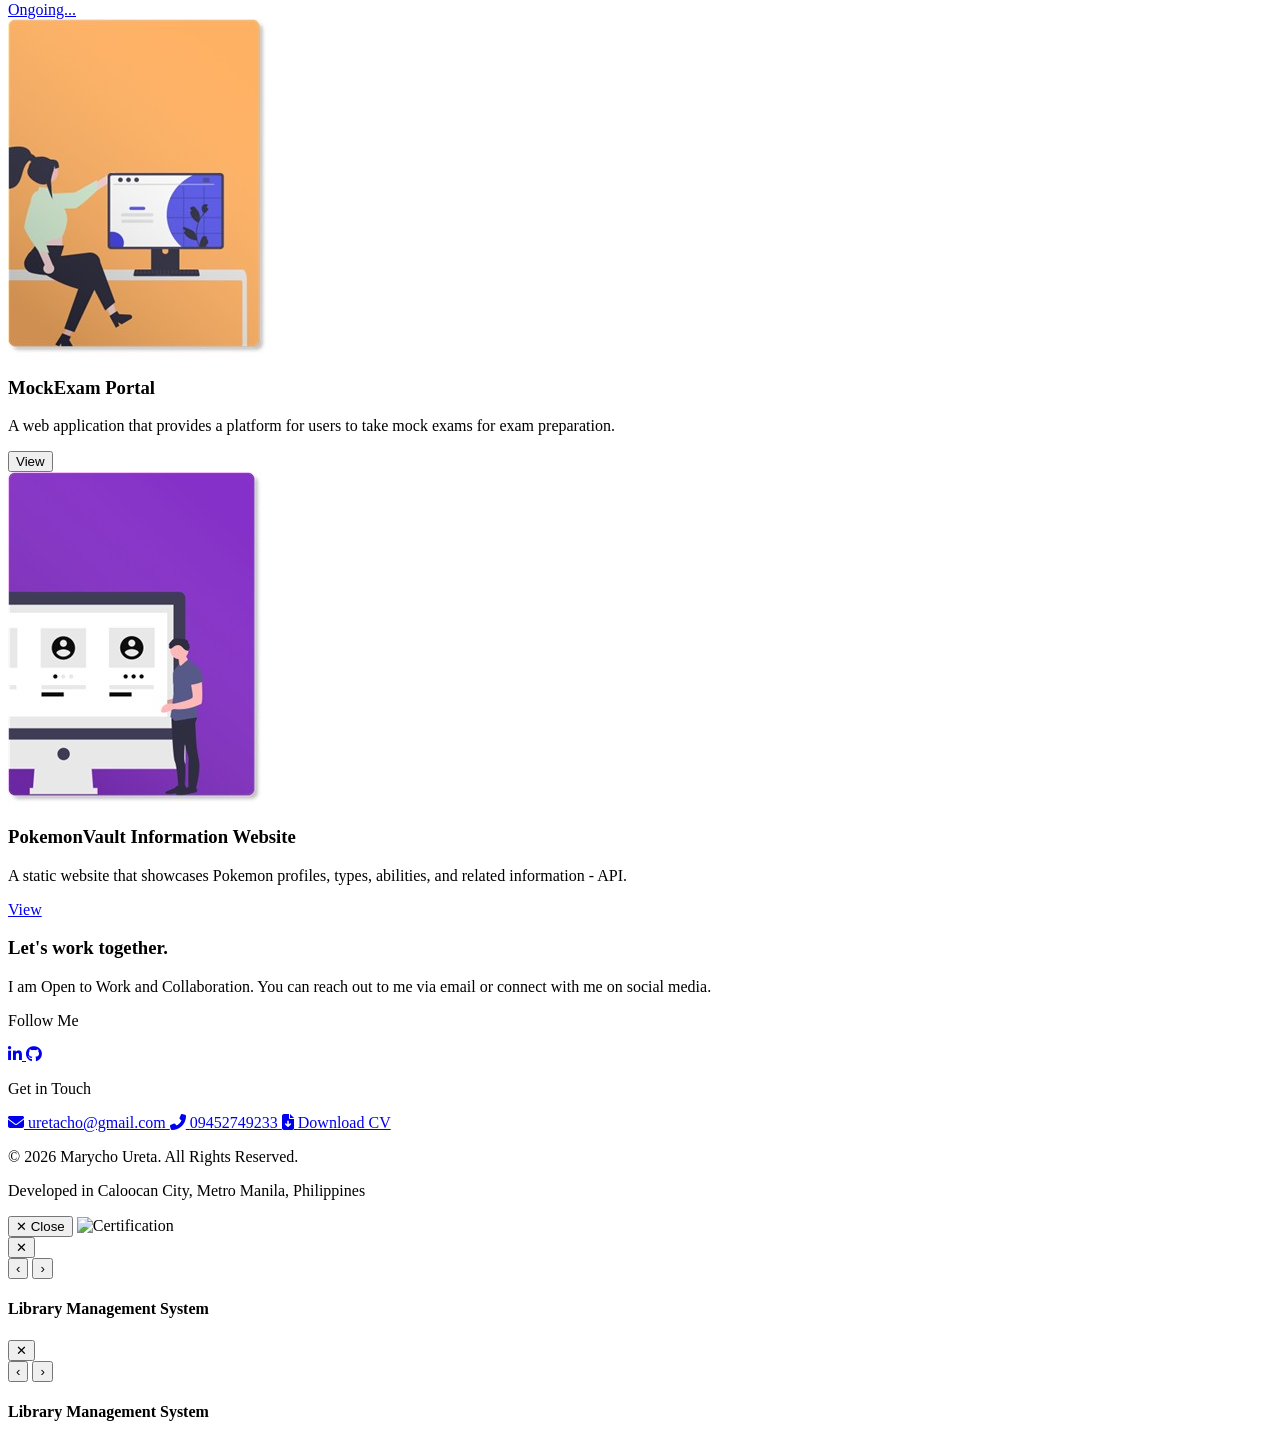
==== commit 1b5d14db: "Update print statement from 'Hello' to 'Goodbye'" ====
--- a/index.html
+++ b/index.html
@@ -31,7 +31,7 @@
 
                 <!-- Profile Images -->
                 <div class="relative w-28 h-28 sm:w-32 sm:h-32 md:w-40 md:h-40 rounded-lg overflow-hidden group cursor-pointer shadow-sm">
-                    <img src="cho1.jpeg" alt="Marycho Ureta"
+                    <img src="cho1.jpg" alt="Marycho Ureta"
                          class="absolute inset-0 w-full h-full object-cover group-hover:opacity-0 transition-opacity duration-300">
                     <img src="cho2.jpeg" alt="Marycho Ureta"
                          class="absolute inset-0 w-full h-full object-cover opacity-0 group-hover:opacity-100 transition-opacity duration-300">
